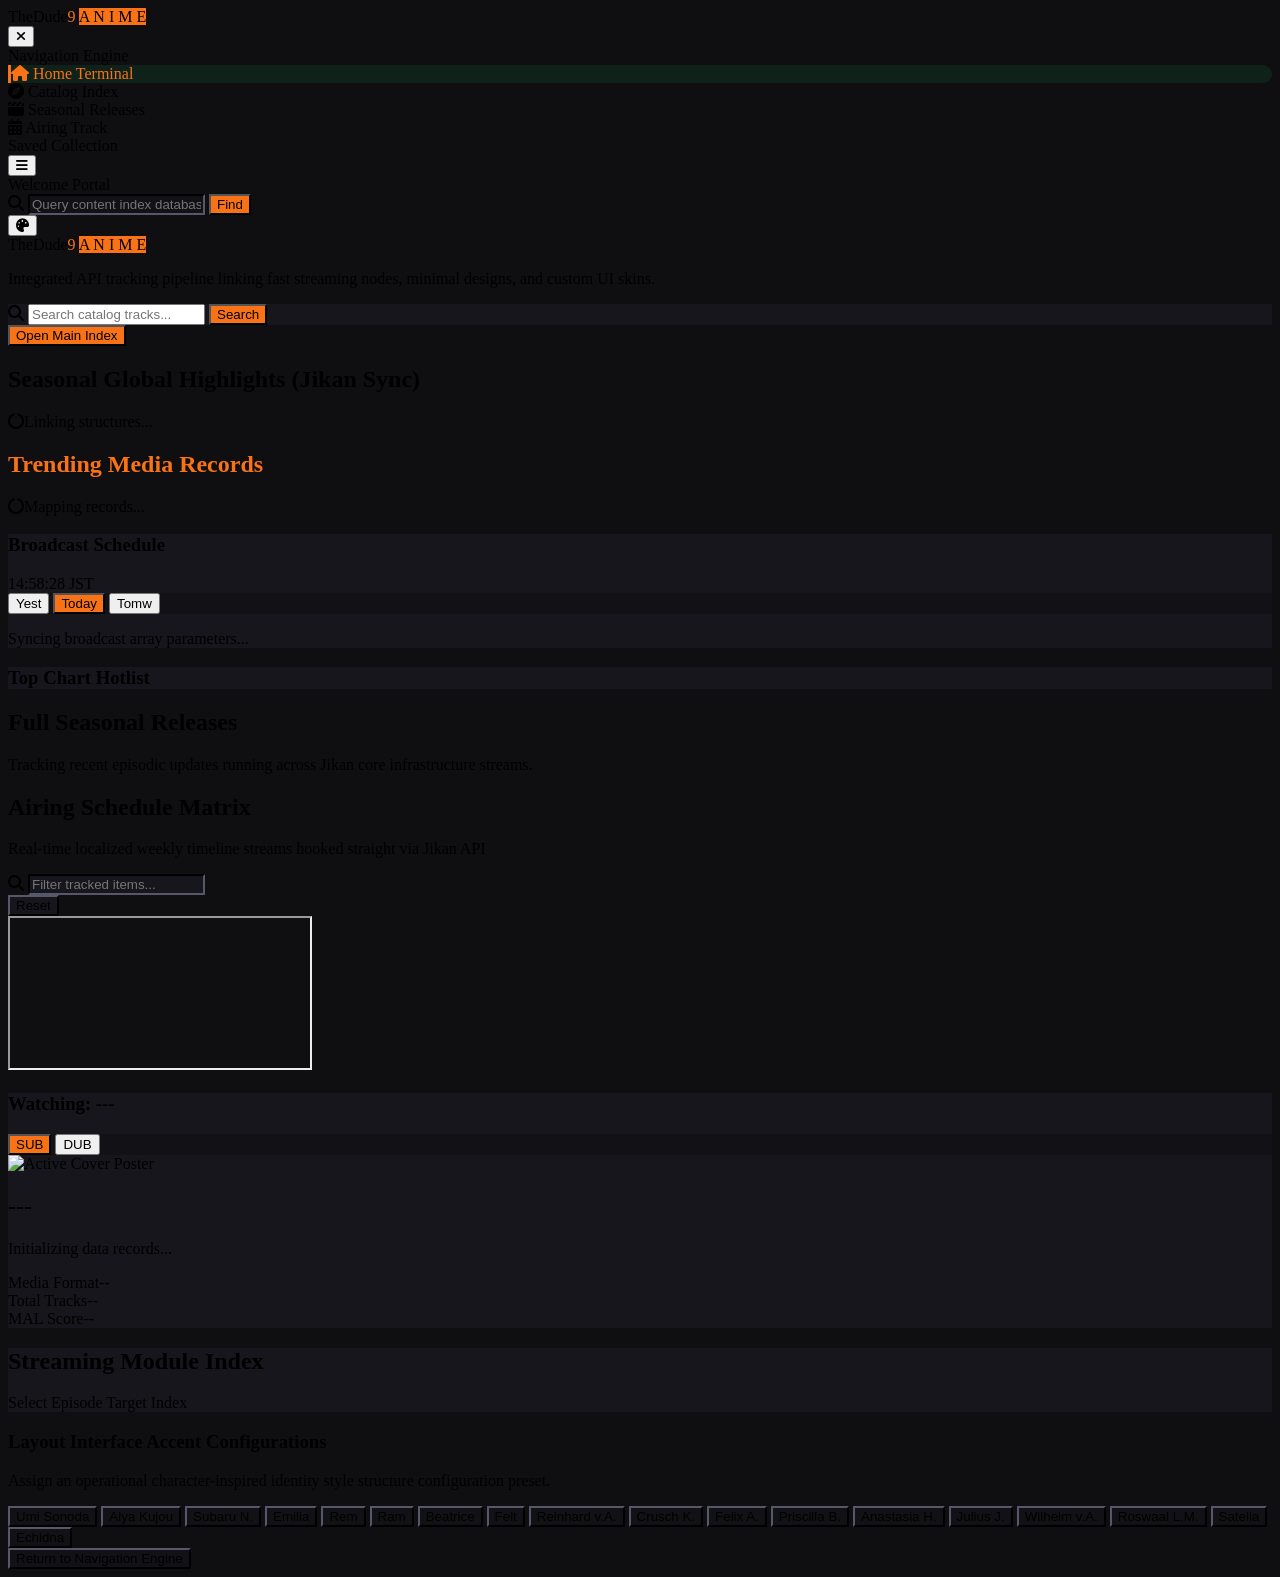
==== index.html @ 6591e670 "Update index.html" ====
<!DOCTYPE html>
<html lang="en">
<head>
  <meta charset="UTF-8">
  <meta name="viewport" content="width=device-width, initial-scale=1.0">
  <title>TheDude9 Anime Hub</title>
  
  <script src="https://cdn.tailwindcss.com"></script>
  <script>
    tailwind.config = {
      theme: {
        extend: {
          colors: {
            'dark-bg': '#0f0f12',
            'dark-card': '#16161c',
            'dark-input': '#121216',
            'dark-border': '#22222a',
            'accent': 'var(--character-accent, #00ff66)',
            'accent-hover': 'var(--character-accent-hover, #00cc52)'
          }
        }
      }
    }
  </script>

  <style>
    :root {
      --character-accent: #00ff66;
      --character-accent-hover: #00cc52;
      --character-accent-rgb: 0, 255, 102;
    }
    
    /* Global Scroller Configuration Hide Rules */
    .scrollbar-none::-webkit-scrollbar { display: none; }
    .scrollbar-none { -ms-overflow-style: none; scrollbar-width: none; }
    
    .sidebar-item.active {
      background-color: rgba(var(--character-accent-rgb), 0.08);
      color: var(--character-accent);
      border-left: 3px solid var(--character-accent);
      border-radius: 0px 12px 12px 0px;
    }

    /* Core Video Context Controls Fixes */
    .plyr {
      border-radius: 12px;
      overflow: hidden;
      box-shadow: 0 10px 30px rgba(0, 0, 0, 0.5);
    }

    /* Sub/Dub Active Button Styling states */
    .lang-btn.active {
      background-color: var(--character-accent);
      color: #000000 !important;
    }
  </style>

  <script src="https://cdn.jsdelivr.net/npm/hls.js@latest"></script>
  <link rel="stylesheet" href="https://cdn.plyr.io/3.7.8/plyr.css" />
  <script src="https://cdn.plyr.io/3.7.8/plyr.js"></script>

  <link rel="preconnect" href="https://fonts.googleapis.com">
  <link rel="preconnect" href="https://fonts.gstatic.com" crossorigin>
  <link href="https://fonts.googleapis.com/css2?family=Inter:wght@300;400;500;600;700;900&display=swap" rel="stylesheet">
  <link rel="stylesheet" href="https://cdnjs.cloudflare.com/ajax/libs/font-awesome/6.4.0/css/all.min.css">
  
  <script src="script.js" defer></script>
</head>
<body class="bg-dark-bg text-gray-200 min-h-screen relative overflow-x-hidden flex font-['Inter',sans-serif]">

  <aside id="main-menu-drawer" class="fixed md:sticky top-0 left-0 h-full w-72 md:w-64 shrink-0 z-50 transform -translate-x-full md:translate-x-0 transition-transform duration-300 ease-in-out p-5 bg-[#0f0f12] sidebar border-r border-dark-border flex flex-col justify-between">
    <div>
      <div class="pb-5 flex items-center justify-between border-b border-dark-border mb-6">
        <div onclick="homeReturnReset()" class="flex flex-col items-start leading-none font-black select-none cursor-pointer group">
          <span class="text-xl tracking-wide text-white">TheDude<span class="dynamic-accent-text text-accent">9</span></span>
          <span class="text-[9px] tracking-[0.2em] dynamic-accent-bg bg-accent text-black px-2 py-0.5 rounded ml-4 mt-1 uppercase font-bold shadow-sm">A N I M E</span>
        </div>
        <button onclick="toggleMainMenu()" class="text-gray-400 hover:text-white p-2 md:hidden min-w-[44px] min-h-[44px] flex items-center justify-center" aria-label="Close menu">
          <i class="fa-solid fa-xmark text-xl"></i>
        </button>
      </div>
      
      <nav class="nav-menu text-sm space-y-1.5">
        <span class="text-[10px] text-gray-500 font-bold tracking-widest uppercase block mb-2 px-2">Navigation Engine</span>
        
        <div id="side-nav-home" class="sidebar-item active py-2.5 px-4 rounded-xl flex items-center space-x-3.5 cursor-pointer min-h-[44px] transition-all hover:bg-neutral-900/60" onclick="switchToView('home');">
          <span class="icon text-base"><i class="fa-solid fa-house"></i></span> 
          <span class="label font-medium">Home Terminal</span>
        </div>
        
        <div id="side-nav-catalog" class="sidebar-item py-2.5 px-4 rounded-xl flex items-center space-x-3.5 cursor-pointer min-h-[44px] transition-all hover:bg-neutral-900/60" onclick="switchToView('catalog');">
          <span class="icon text-base"><i class="fa-solid fa-compass"></i></span> 
          <span class="label font-medium">Catalog Index</span>
        </div>

        <div id="side-nav-releases" class="sidebar-item py-2.5 px-4 rounded-xl flex items-center space-x-3.5 cursor-pointer min-h-[44px] transition-all hover:bg-neutral-900/60" onclick="switchToView('releases');">
          <span class="icon text-base"><i class="fa-solid fa-clapperboard"></i></span> 
          <span class="label font-medium">Seasonal Releases</span>
        </div>

        <div id="side-nav-calendar" class="sidebar-item py-2.5 px-4 rounded-xl flex items-center space-x-3.5 cursor-pointer min-h-[44px] transition-all hover:bg-neutral-900/60" onclick="switchToView('calendar');">
          <span class="icon text-base"><i class="fa-solid fa-calendar-days"></i></span> 
          <span class="label font-medium">Airing Track</span>
        </div>

        <div id="watchlist-wrapper-section" class="pt-4 hidden">
          <span class="text-[10px] text-gray-500 font-bold tracking-widest uppercase block mb-2 px-2">Saved Collection</span>
          <div id="my-watchlist-grid" class="space-y-1.5 px-2"></div>
        </div>
      </nav>
    </div>
  </aside>

  <div id="menu-overlay" onclick="toggleMainMenu()" class="fixed inset-0 bg-black/70 hidden z-40 md:hidden backdrop-blur-sm"></div>

  <div class="flex-1 flex flex-col min-w-0">
    
    <nav class="sticky top-0 z-30 bg-dark-bg/95 backdrop-blur border-b border-dark-border px-6 py-3.5 flex items-center justify-between">
      <div class="flex items-center space-x-4">
        <button onclick="toggleMainMenu()" class="text-xl text-gray-400 hover:text-white p-2 md:hidden min-w-[44px] min-h-[44px] flex items-center justify-center" aria-label="Open menu">
          <i class="fa-solid fa-bars"></i>
        </button>
        <div id="view-indicator-title" class="text-xs font-bold uppercase tracking-widest text-gray-500 hidden md:block select-none font-mono">Welcome Portal</div>
      </div>
      
      <div id="header-search-engine" class="flex-1 max-w-md mx-6 relative hidden">
        <span class="absolute inset-y-0 left-0 flex items-center pl-3.5 text-gray-500">
          <i class="fa-solid fa-magnifying-glass text-xs"></i>
        </span>
        <input type="text" id="header-search-input" placeholder="Query content index databases..." class="w-full bg-dark-input border border-dark-border rounded-xl pl-9 pr-20 py-2 text-xs focus:outline-none text-gray-300 focus:border-accent/40" onkeydown="if(event.key === 'Enter') { event.preventDefault(); triggerCatalogSearch(true); }">
        <button onclick="triggerCatalogSearch(true)" class="absolute right-1.5 top-1.5 dynamic-accent-bg bg-accent text-black font-bold px-3 py-1 rounded-lg text-[11px] uppercase tracking-wide">Find</button>
      </div>

      <div class="flex items-center space-x-2">
        <button onclick="openBottomSheet()" class="text-gray-400 hover:text-white p-2 min-w-[44px] min-h-[44px] flex items-center justify-center transition-transform active:scale-95" title="Change Layout Palette" aria-label="Open Theme Palette Menu">
          <i class="fa-solid fa-palette text-base"></i>
        </button>
      </div>
    </nav>

    <main class="max-w-7xl w-full mx-auto px-4 md:px-6 py-6 flex-1">

      <section id="landing-portal" class="flex flex-col justify-center items-center text-center py-20 px-4 rounded-3xl border border-dark-border mb-10 bg-gradient-to-b from-neutral-900/20 to-transparent shadow-xl">
        <div class="max-w-xl w-full space-y-6">
          <div class="flex flex-col items-center justify-center leading-none font-black select-none py-4">
            <span class="text-5xl md:text-6xl tracking-wide text-white">TheDude<span class="dynamic-accent-text text-accent transition-all duration-200">9</span></span>
            <span class="text-[10px] tracking-[0.3em] dynamic-accent-bg bg-accent text-black px-3 py-1 rounded-md mt-3 transform translate-x-8 font-bold uppercase shadow-lg">A N I M E</span>
          </div>
          <p class="text-xs text-gray-500 max-w-xs mx-auto leading-relaxed">Integrated API tracking pipeline linking fast streaming nodes, minimal designs, and custom UI skins.</p>
          
          <div class="relative max-w-sm mx-auto w-full pt-2">
            <div class="flex items-center bg-dark-card p-1.5 rounded-xl border border-dark-border shadow-2xl focus-within:border-accent/40 transition-colors">
              <i class="fa-solid fa-magnifying-glass text-gray-500 ml-3 mr-2 text-xs"></i>
              <input type="text" id="search-input" placeholder="Search catalog tracks..." class="w-full bg-transparent pr-2 text-xs focus:outline-none text-white placeholder-gray-600" onkeydown="if(event.key === 'Enter') { event.preventDefault(); triggerCatalogSearch(false); }">
              <button onclick="triggerCatalogSearch(false)" class="dynamic-accent-bg bg-accent text-black font-bold px-4 py-1.5 rounded-lg text-[11px] uppercase tracking-wide shrink-0">Search</button>
            </div>
          </div>
          <div class="pt-4">
            <button onclick="switchToView('catalog')" class="dynamic-accent-bg bg-accent text-black shadow-lg px-8 py-3 rounded-full font-bold text-xs uppercase tracking-widest transition-transform hover:scale-[1.03] active:scale-95">Open Main Index</button>
          </div>
        </div>
      </section>

      <section id="main-exploration-hub" class="hidden space-y-8">
        <div class="grid grid-cols-1 lg:grid-cols-3 gap-6 items-start">
          <div class="lg:col-span-2 space-y-8" id="grid-split-container">
            
            <div id="recommendations-container-block" class="space-y-4">
              <div class="border-b border-dark-border pb-2 flex items-center justify-between">
                <h2 class="text-[11px] font-bold uppercase tracking-wider text-gray-400">Seasonal Global Highlights (Jikan Sync)</h2>
              </div>
              <div id="recommendations-scroller" class="scroll-row flex gap-4 overflow-x-auto pb-2 scrollbar-none">
                <p class="text-xs text-gray-500 font-mono"><i class="fa-solid fa-circle-notch animate-spin mr-1"></i>Linking structures...</p>
              </div>
            </div>
            
            <div class="space-y-4">
              <div class="border-b border-dark-border pb-2">
                <h2 id="grid-header-title" class="text-[11px] font-bold uppercase tracking-wider dynamic-accent-text text-accent">Trending Media Records</h2>
              </div>
              <div id="results-grid" class="grid grid-cols-2 sm:grid-cols-3 md:grid-cols-4 gap-4">
                <p class="text-xs text-gray-500 font-mono"><i class="fa-solid fa-circle-notch animate-spin mr-1"></i>Mapping records...</p>
              </div>
            </div>
          </div>
          
          <div class="space-y-6" id="sidebar-container-block">
            <div class="bg-dark-card border border-dark-border rounded-2xl p-4 space-y-4 shadow-xl">
              <div class="flex items-center justify-between border-b border-dark-border pb-2 pl-2 border-l-2 border-accent">
                <h3 class="text-[11px] font-bold text-gray-400 uppercase tracking-wider">Broadcast Schedule</h3>
                <div id="live-24h-clock" class="text-[9px] font-mono font-bold bg-neutral-900 text-gray-400 px-2 py-0.5 rounded border border-dark-border whitespace-nowrap">00:00:00 JST</div>
              </div>
              
              <div class="grid grid-cols-3 gap-1 bg-dark-input p-1 rounded-xl border border-dark-border/60 text-[10px] font-bold text-center">
                <button id="tab-yesterday" onclick="changeScheduleDay('yesterday')" class="schedule-tab-btn py-1.5 rounded-lg text-gray-500 hover:text-gray-300 uppercase transition-all">Yest</button>
                <button id="tab-today" onclick="changeScheduleDay('today')" class="schedule-tab-btn active py-1.5 rounded-lg text-gray-500 hover:text-gray-300 uppercase transition-all">Today</button>
                <button id="tab-tomorrow" onclick="changeScheduleDay('tomorrow')" class="schedule-tab-btn py-1.5 rounded-lg text-gray-500 hover:text-gray-300 uppercase transition-all">Tomw</button>
              </div>
              
              <div id="schedule-box" class="space-y-2 max-h-72 overflow-y-auto pr-0.5 scrollbar-none rounded-xl">
                <p class="text-xs text-gray-500 text-center py-4 font-mono">Syncing broadcast array parameters...</p>
              </div>
            </div>

            <div class="bg-dark-card border border-dark-border rounded-2xl p-4 space-y-3 shadow-xl">
              <div class="border-b border-dark-border pb-2">
                <h3 class="text-[11px] font-bold text-gray-400 uppercase tracking-wider">Top Chart Hotlist</h3>
              </div>
              <div id="top10-box" class="space-y-2"></div>
            </div>
          </div>
        </div>
      </section>

      <section id="releases-focus-view" class="hidden space-y-4">
        <div class="border-b border-dark-border pb-2.5">
          <h2 class="text-base font-bold uppercase tracking-wider text-white">Full Seasonal Releases</h2>
          <p class="text-xs text-gray-500 mt-0.5">Tracking recent episodic updates running across Jikan core infrastructure streams.</p>
        </div>
        <div id="releases-api-grid" class="grid grid-cols-2 sm:grid-cols-3 md:grid-cols-4 lg:grid-cols-5 gap-4 w-full"></div>
      </section>

      <section id="calendar-focus-view" class="w-full max-w-4xl mx-auto hidden space-y-6">
        <div class="flex flex-col sm:flex-row sm:items-center justify-between gap-4 border-b border-dark-border pb-3.5">
          <div>
            <h1 class="text-base font-bold tracking-wide uppercase text-white">Airing Schedule Matrix</h1>
            <p class="text-xs text-gray-500 mt-0.5 font-mono">Real-time localized weekly timeline streams hooked straight via Jikan API</p>
          </div>
          <div class="flex items-center gap-2">
            <div class="relative">
              <i class="fa-solid fa-magnifying-glass text-gray-600 absolute left-3 top-2.5 text-[10px]"></i>
              <input type="text" id="calendar-search" oninput="filterCalendarGrid()" placeholder="Filter tracked items..." class="bg-dark-card border border-dark-border rounded-xl pl-8 pr-3 py-1.5 text-xs focus:outline-none w-44 text-gray-300 focus:border-accent/40">
            </div>
            <button id="jump-today-btn" onclick="resetCalendarGridDay()" class="bg-dark-card border border-dark-border text-gray-400 hover:text-white px-3 py-1.5 rounded-xl text-xs font-semibold transition-colors">Reset</button>
          </div>
        </div>
        
        <div id="calendar-days-matrix" class="grid grid-cols-4 sm:grid-cols-7 gap-2 w-full text-xs font-bold text-center"></div>
        <div id="airing-chronological-list" class="grid grid-cols-2 sm:grid-cols-3 md:grid-cols-4 gap-4 pt-2"></div>
      </section>

      <section id="stream-dashboard-box" class="hidden max-w-4xl mx-auto space-y-5">
        <div class="relative aspect-video w-full bg-black rounded-2xl overflow-hidden border border-dark-border shadow-2xl">
          <div id="player-box" class="w-full h-full relative">
            <iframe id="video-iframe" src="" allowfullscreen scrolling="no" class="w-full h-full rounded-xl bg-black"></iframe>
          </div>
        </div>

        <div class="flex flex-col sm:flex-row items-stretch sm:items-center justify-between bg-dark-card border border-dark-border p-3 rounded-xl gap-3 shadow-xl">
          <div class="flex items-center gap-4">
            <h3 id="ep-title" class="text-xs font-bold uppercase tracking-wider text-white">Watching: ---</h3>
          </div>
          
          <div class="flex items-center bg-dark-input p-1 rounded-xl border border-dark-border/60 shrink-0 self-end sm:self-auto">
            <button id="sub-btn" onclick="setLanguage('sub')" class="px-3.5 py-1 text-xs font-bold rounded-lg transition-all active bg-accent text-black">SUB</button>
            <button id="dub-btn" onclick="setLanguage('dub')" class="px-3.5 py-1 text-xs font-bold text-gray-500 rounded-lg transition-all">DUB</button>
          </div>
        </div>

        <div class="bg-dark-card border border-dark-border rounded-2xl p-5 flex flex-col sm:flex-row items-center sm:items-start text-center sm:text-left gap-5 shadow-xl">
          <div class="w-28 aspect-[2/3] bg-neutral-900 border border-dark-border rounded-xl overflow-hidden shadow-md shrink-0">
            <img id="detail-poster" src="" class="w-full h-full object-cover" alt="Active Cover Poster">
          </div>
          <div class="space-y-2.5 flex-1 w-full">
            <h2 id="detail-title" class="text-base font-bold text-white tracking-wide">---</h2>
            <p id="detail-synopsis" class="text-xs text-gray-400 leading-relaxed max-h-24 overflow-y-auto pr-1 scrollbar-none">Initializing data records...</p>
            <div class="border-t border-dark-border/60 pt-3 grid grid-cols-3 gap-2 text-[10px] text-gray-500 font-mono">
              <div><span class="text-gray-400 block uppercase font-bold tracking-wider mb-0.5">Media Format</span><span id="detail-type" class="text-gray-300 font-bold">--</span></div>
              <div><span class="text-gray-400 block uppercase font-bold tracking-wider mb-0.5">Total Tracks</span><span id="detail-episodes" class="text-gray-300 font-bold">--</span></div>
              <div><span class="text-gray-400 block uppercase font-bold tracking-wider mb-0.5">MAL Score</span><span id="detail-rating" class="text-gray-300 font-bold">--</span></div>
            </div>
          </div>
        </div>

        <div id="sub-server-links-grid" class="space-y-4 mb-4"></div>

        <div class="bg-dark-card border border-dark-border rounded-2xl p-5 space-y-4 shadow-xl">
          <div class="flex items-center justify-between">
            <h2 class="text-xs font-bold uppercase tracking-wider text-gray-300">Streaming Module Index</h2>
            <p id="ep-synopsis-snippet" class="text-[10px] text-gray-500 italic max-w-xs truncate hidden md:block"></p>
          </div>
          <div class="border-t border-dark-border/50 pt-3">
            <span class="text-[10px] font-bold text-gray-500 uppercase tracking-wider block mb-2.5 font-mono">Select Episode Target Index</span>
            <div id="episode-buttons" class="flex flex-wrap gap-2 max-h-48 overflow-y-auto pr-1 scrollbar-none"></div>
          </div>
        </div>
      </section>
    </main>
  </div>

  <div id="sheet-overlay" onclick="closeBottomSheet()" class="fixed inset-0 bg-black/60 hidden z-40 backdrop-blur-sm"></div>
  
  <div id="bottom-sheet-menu" class="fixed bottom-0 left-0 w-full bg-[#131318] border-t border-dark-border rounded-t-2xl p-6 z-50 transform translate-y-full transition-transform duration-300 ease-out max-h-[80vh] overflow-y-auto shadow-2xl">
    <div class="max-w-xl mx-auto space-y-6">
      <div class="text-center space-y-1">
        <h3 class="text-xs font-bold uppercase tracking-wider text-gray-400">Layout Interface Accent Configurations</h3>
        <p class="text-[11px] text-gray-600">Assign an operational character-inspired identity style structure configuration preset.</p>
      </div>
      
      <div class="grid grid-cols-2 sm:grid-cols-3 gap-2 text-xs font-medium">
        <button onclick="applyCharacterPreset('umi')" class="flex items-center justify-between p-2.5 rounded-xl border border-dark-border bg-dark-input hover:border-gray-700 transition-colors"><span class="text-gray-400">Umi Sonoda</span><span class="w-2.5 h-2.5 rounded-full bg-[#4169e1]"></span></button>
        <button onclick="applyCharacterPreset('alya')" class="flex items-center justify-between p-2.5 rounded-xl border border-dark-border bg-dark-input hover:border-gray-700 transition-colors"><span class="text-gray-400">Alya Kujou</span><span class="w-2.5 h-2.5 rounded-full bg-[#a1a1aa]"></span></button>
        <button onclick="applyCharacterPreset('subaru')" class="flex items-center justify-between p-2.5 rounded-xl border border-dark-border bg-dark-input hover:border-gray-700 transition-colors"><span class="text-gray-400">Subaru N.</span><span class="w-2.5 h-2.5 rounded-full bg-[#f97316]"></span></button>
        <button onclick="applyCharacterPreset('emilia')" class="flex items-center justify-between p-2.5 rounded-xl border border-dark-border bg-dark-input hover:border-gray-700 transition-colors"><span class="text-gray-400">Emilia</span><span class="w-2.5 h-2.5 rounded-full bg-[#c084fc]"></span></button>
        <button onclick="applyCharacterPreset('rem')" class="flex items-center justify-between p-2.5 rounded-xl border border-dark-border bg-dark-input hover:border-gray-700 transition-colors"><span class="text-gray-400">Rem</span><span class="w-2.5 h-2.5 rounded-full bg-[#38bdf8]"></span></button>
        <button onclick="applyCharacterPreset('ram')" class="flex items-center justify-between p-2.5 rounded-xl border border-dark-border bg-dark-input hover:border-gray-700 transition-colors"><span class="text-gray-400">Ram</span><span class="w-2.5 h-2.5 rounded-full bg-[#fb7185]"></span></button>
        <button onclick="applyCharacterPreset('beatrice')" class="flex items-center justify-between p-2.5 rounded-xl border border-dark-border bg-dark-input hover:border-gray-700 transition-colors"><span class="text-gray-400">Beatrice</span><span class="w-2.5 h-2.5 rounded-full bg-[#fbbf24]"></span></button>
        <button onclick="applyCharacterPreset('felt')" class="flex items-center justify-between p-2.5 rounded-xl border border-dark-border bg-dark-input hover:border-gray-700 transition-colors"><span class="text-gray-400">Felt</span><span class="w-2.5 h-2.5 rounded-full bg-[#eab308]"></span></button>
        <button onclick="applyCharacterPreset('reinhard')" class="flex items-center justify-between p-2.5 rounded-xl border border-dark-border bg-dark-input hover:border-gray-700 transition-colors"><span class="text-gray-400">Reinhard v.A.</span><span class="w-2.5 h-2.5 rounded-full bg-[#dc2626]"></span></button>
        <button onclick="applyCharacterPreset('crusch')" class="flex items-center justify-between p-2.5 rounded-xl border border-dark-border bg-dark-input hover:border-gray-700 transition-colors"><span class="text-gray-400">Crusch K.</span><span class="w-2.5 h-2.5 rounded-full bg-[#059669]"></span></button> <button onclick="applyCharacterPreset('felix')" class="flex items-center justify-between p-2.5 rounded-xl border border-dark-border bg-dark-input hover:border-gray-700 transition-colors"><span class="text-gray-400">Felix A.</span><span class="w-2.5 h-2.5 rounded-full bg-[#d97706]"></span></button>
        <button onclick="applyCharacterPreset('priscilla')" class="flex items-center justify-between p-2.5 rounded-xl border border-dark-border bg-dark-input hover:border-gray-700 transition-colors"><span class="text-gray-400">Priscilla B.</span><span class="w-2.5 h-2.5 rounded-full bg-[#ef4444]"></span></button>
        <button onclick="applyCharacterPreset('anastasia')" class="flex items-center justify-between p-2.5 rounded-xl border border-dark-border bg-dark-input hover:border-gray-700 transition-colors"><span class="text-gray-400">Anastasia H.</span><span class="w-2.5 h-2.5 rounded-full bg-[#f472b6]"></span></button>
        <button onclick="applyCharacterPreset('julius')" class="flex items-center justify-between p-2.5 rounded-xl border border-dark-border bg-dark-input hover:border-gray-700 transition-colors"><span class="text-gray-400">Julius J.</span><span class="w-2.5 h-2.5 rounded-full bg-[#6366f1]"></span></button>
        <button onclick="applyCharacterPreset('wilhelm')" class="flex items-center justify-between p-2.5 rounded-xl border border-dark-border bg-dark-input hover:border-gray-700 transition-colors"><span class="text-gray-400">Wilhelm v.A.</span><span class="w-2.5 h-2.5 rounded-full bg-[#94a3b8]"></span></button>
        <button onclick="applyCharacterPreset('roswaal')" class="flex items-center justify-between p-2.5 rounded-xl border border-dark-border bg-dark-input hover:border-gray-700 transition-colors"><span class="text-gray-400">Roswaal L.M.</span><span class="w-2.5 h-2.5 rounded-full bg-[#4f46e5]"></span></button>
        <button onclick="applyCharacterPreset('satella')" class="flex items-center justify-between p-2.5 rounded-xl border border-dark-border bg-dark-input hover:border-gray-700 transition-colors"><span class="text-gray-400">Satella</span><span class="w-2.5 h-2.5 rounded-full bg-[#6d28d9]"></span></button>
        <button onclick="applyCharacterPreset('echidna')" class="flex items-center justify-between p-2.5 rounded-xl border border-dark-border bg-dark-input hover:border-gray-700 transition-colors"><span class="text-gray-400">Echidna</span><span class="w-2.5 h-2.5 rounded-full bg-[#e2e8f0]"></span></button>
      </div>

      <div class="pt-2 flex justify-center">
        <button onclick="closeBottomSheet()" class="w-full sm:w-auto bg-dark-input border border-dark-border hover:border-gray-700 text-gray-400 hover:text-white font-bold px-8 py-3 rounded-xl text-xs uppercase tracking-widest shadow-lg shadow-accent/20 transform active:scale-95 transition-transform">Return to Navigation Engine</button>
      </div>
    </div>
  </div>

  <script>
    window.setLanguage = function(lang) {
      currentLanguage = lang;
      const subBtn = document.getElementById('sub-btn');
      const dubBtn = document.getElementById('dub-btn');
      
      if(lang === 'sub') {
        subBtn.className = "px-3.5 py-1 text-xs font-bold rounded-lg transition-all bg-accent text-black";
        dubBtn.className = "px-3.5 py-1 text-xs font-bold text-gray-500 rounded-lg transition-all";
      } else {
        subBtn.className = "px-3.5 py-1 text-xs font-bold text-gray-500 rounded-lg transition-all";
        dubBtn.className = "px-3.5 py-1 text-xs font-bold bg-accent text-black";
      }
      launchVideoPlayer(currentEpisodeIndex);
    }

    window.addEventListener("message", function (event) {
      let data = event.data;
      if (typeof data === "string") { try { data = JSON.parse(data); } catch (e) { return; } }
      if (data && (data.event === "playing" || data.event === "ready")) {
        clearTimeout(streamLoadGuard);
      }
      if (data && data.event === "error") {
        clearTimeout(streamLoadGuard);
        handleStreamMissingNotice();
      }
    });
  </script>
</body>
</html>
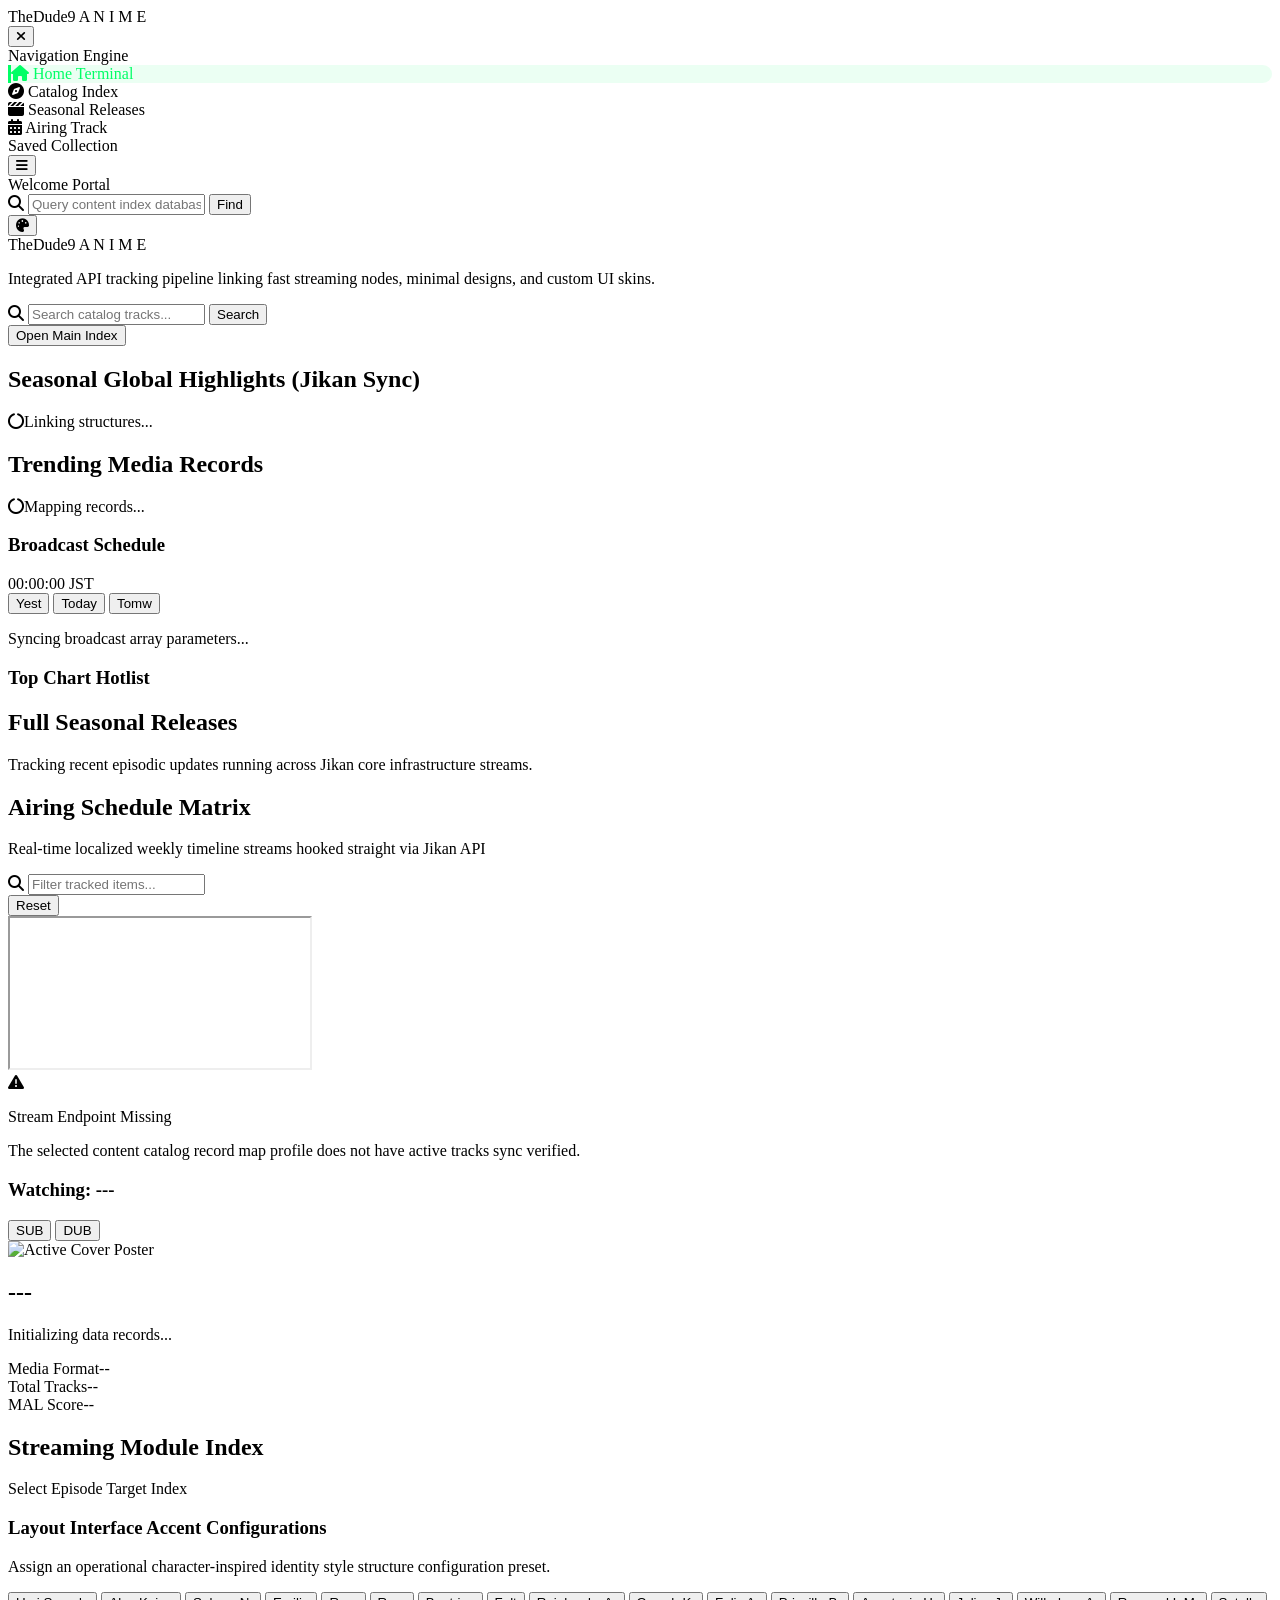
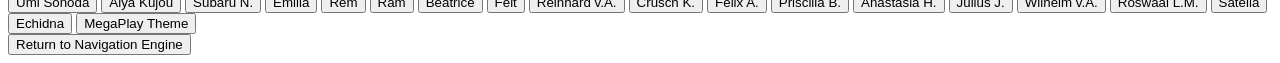
==== commit e839d8af: "Update index.html" ====
--- a/index.html
+++ b/index.html
@@ -242,7 +242,15 @@
       <section id="stream-dashboard-box" class="hidden max-w-4xl mx-auto space-y-5">
         <div class="relative aspect-video w-full bg-black rounded-2xl overflow-hidden border border-dark-border shadow-2xl">
           <div id="player-box" class="w-full h-full relative">
-            <iframe id="video-iframe" src="" allowfullscreen scrolling="no" class="w-full h-full rounded-xl bg-black"></iframe>
+            <div id="player-iframe-wrapper" class="w-full h-full">
+              <iframe id="video-iframe" src="" allowfullscreen scrolling="no" class="w-full h-full rounded-xl bg-black"></iframe>
+            </div>
+            <div id="native-player-wrapper" class="hidden w-full h-full"></div>
+            <div id="player-empty-fallback-notice" class="hidden absolute inset-0 flex flex-col items-center justify-center bg-black/95 p-4 text-center z-10">
+              <i class="fa-solid fa-triangle-exclamation text-amber-500 text-3xl mb-2"></i>
+              <p class="text-xs font-semibold text-gray-200 uppercase tracking-wider">Stream Endpoint Missing</p>
+              <p class="text-[11px] text-gray-500 mt-1 max-w-xs">The selected content catalog record map profile does not have active tracks sync verified.</p>
+            </div>
           </div>
         </div>
 
@@ -315,6 +323,7 @@
         <button onclick="applyCharacterPreset('roswaal')" class="flex items-center justify-between p-2.5 rounded-xl border border-dark-border bg-dark-input hover:border-gray-700 transition-colors"><span class="text-gray-400">Roswaal L.M.</span><span class="w-2.5 h-2.5 rounded-full bg-[#4f46e5]"></span></button>
         <button onclick="applyCharacterPreset('satella')" class="flex items-center justify-between p-2.5 rounded-xl border border-dark-border bg-dark-input hover:border-gray-700 transition-colors"><span class="text-gray-400">Satella</span><span class="w-2.5 h-2.5 rounded-full bg-[#6d28d9]"></span></button>
         <button onclick="applyCharacterPreset('echidna')" class="flex items-center justify-between p-2.5 rounded-xl border border-dark-border bg-dark-input hover:border-gray-700 transition-colors"><span class="text-gray-400">Echidna</span><span class="w-2.5 h-2.5 rounded-full bg-[#e2e8f0]"></span></button>
+        <button onclick="applyCharacterPreset('megaplay')" class="flex items-center justify-between p-2.5 rounded-xl border border-dark-border bg-dark-input hover:border-gray-700 transition-colors"><span class="text-gray-400">MegaPlay Theme</span><span class="w-2.5 h-2.5 rounded-full bg-[#00ffff]"></span></button>
       </div>
 
       <div class="pt-2 flex justify-center">
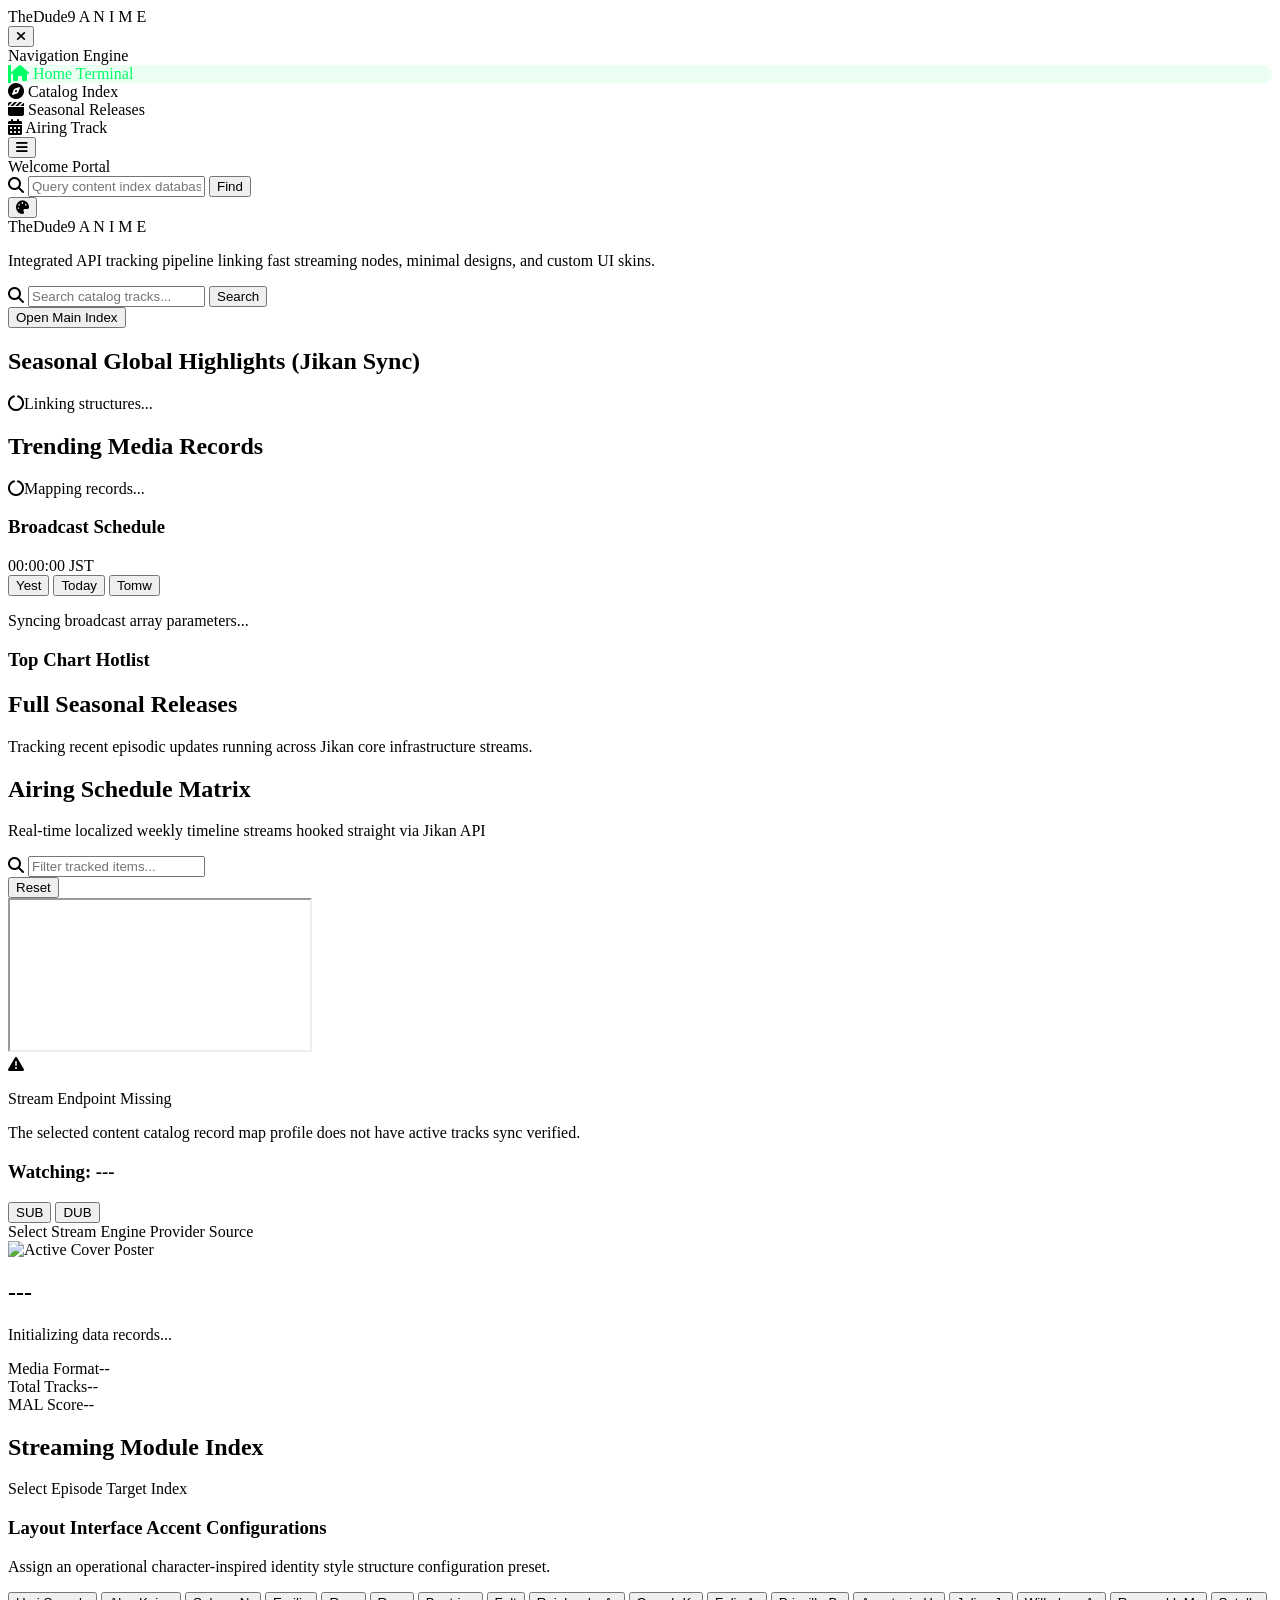
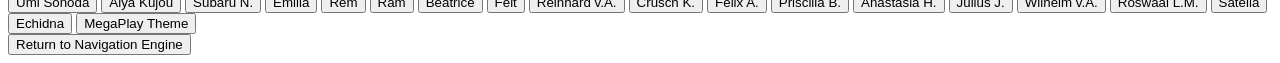
==== commit 5d0a81f6: "Update index.html" ====
--- a/index.html
+++ b/index.html
@@ -30,7 +30,6 @@
       --character-accent-rgb: 0, 255, 102;
     }
     
-    /* Global Scroller Configuration Hide Rules */
     .scrollbar-none::-webkit-scrollbar { display: none; }
     .scrollbar-none { -ms-overflow-style: none; scrollbar-width: none; }
     
@@ -41,14 +40,12 @@
       border-radius: 0px 12px 12px 0px;
     }
 
-    /* Core Video Context Controls Fixes */
     .plyr {
       border-radius: 12px;
       overflow: hidden;
       box-shadow: 0 10px 30px rgba(0, 0, 0, 0.5);
     }
 
-    /* Sub/Dub Active Button Styling states */
     .lang-btn.active {
       background-color: var(--character-accent);
       color: #000000 !important;
@@ -75,7 +72,7 @@
           <span class="text-xl tracking-wide text-white">TheDude<span class="dynamic-accent-text text-accent">9</span></span>
           <span class="text-[9px] tracking-[0.2em] dynamic-accent-bg bg-accent text-black px-2 py-0.5 rounded ml-4 mt-1 uppercase font-bold shadow-sm">A N I M E</span>
         </div>
-        <button onclick="toggleMainMenu()" class="text-gray-400 hover:text-white p-2 md:hidden min-w-[44px] min-h-[44px] flex items-center justify-center" aria-label="Close menu">
+        <button onclick="toggleMainMenu()" class="text-gray-400 hover:text-white p-2 md:hidden min-w-[44px] min-h-[44px] flex items-center justify-center">
           <i class="fa-solid fa-xmark text-xl"></i>
         </button>
       </div>
@@ -102,11 +99,6 @@
           <span class="icon text-base"><i class="fa-solid fa-calendar-days"></i></span> 
           <span class="label font-medium">Airing Track</span>
         </div>
-
-        <div id="watchlist-wrapper-section" class="pt-4 hidden">
-          <span class="text-[10px] text-gray-500 font-bold tracking-widest uppercase block mb-2 px-2">Saved Collection</span>
-          <div id="my-watchlist-grid" class="space-y-1.5 px-2"></div>
-        </div>
       </nav>
     </div>
   </aside>
@@ -114,10 +106,9 @@
   <div id="menu-overlay" onclick="toggleMainMenu()" class="fixed inset-0 bg-black/70 hidden z-40 md:hidden backdrop-blur-sm"></div>
 
   <div class="flex-1 flex flex-col min-w-0">
-    
     <nav class="sticky top-0 z-30 bg-dark-bg/95 backdrop-blur border-b border-dark-border px-6 py-3.5 flex items-center justify-between">
       <div class="flex items-center space-x-4">
-        <button onclick="toggleMainMenu()" class="text-xl text-gray-400 hover:text-white p-2 md:hidden min-w-[44px] min-h-[44px] flex items-center justify-center" aria-label="Open menu">
+        <button onclick="toggleMainMenu()" class="text-xl text-gray-400 hover:text-white p-2 md:hidden min-w-[44px] min-h-[44px] flex items-center justify-center">
           <i class="fa-solid fa-bars"></i>
         </button>
         <div id="view-indicator-title" class="text-xs font-bold uppercase tracking-widest text-gray-500 hidden md:block select-none font-mono">Welcome Portal</div>
@@ -132,14 +123,13 @@
       </div>
 
       <div class="flex items-center space-x-2">
-        <button onclick="openBottomSheet()" class="text-gray-400 hover:text-white p-2 min-w-[44px] min-h-[44px] flex items-center justify-center transition-transform active:scale-95" title="Change Layout Palette" aria-label="Open Theme Palette Menu">
+        <button onclick="openBottomSheet()" class="text-gray-400 hover:text-white p-2 min-w-[44px] min-h-[44px] flex items-center justify-center transition-transform active:scale-95" title="Change Layout Palette">
           <i class="fa-solid fa-palette text-base"></i>
         </button>
       </div>
     </nav>
 
     <main class="max-w-7xl w-full mx-auto px-4 md:px-6 py-6 flex-1">
-
       <section id="landing-portal" class="flex flex-col justify-center items-center text-center py-20 px-4 rounded-3xl border border-dark-border mb-10 bg-gradient-to-b from-neutral-900/20 to-transparent shadow-xl">
         <div class="max-w-xl w-full space-y-6">
           <div class="flex flex-col items-center justify-center leading-none font-black select-none py-4">
@@ -164,7 +154,6 @@
       <section id="main-exploration-hub" class="hidden space-y-8">
         <div class="grid grid-cols-1 lg:grid-cols-3 gap-6 items-start">
           <div class="lg:col-span-2 space-y-8" id="grid-split-container">
-            
             <div id="recommendations-container-block" class="space-y-4">
               <div class="border-b border-dark-border pb-2 flex items-center justify-between">
                 <h2 class="text-[11px] font-bold uppercase tracking-wider text-gray-400">Seasonal Global Highlights (Jikan Sync)</h2>
@@ -260,9 +249,14 @@
           </div>
           
           <div class="flex items-center bg-dark-input p-1 rounded-xl border border-dark-border/60 shrink-0 self-end sm:self-auto">
-            <button id="sub-btn" onclick="setLanguage('sub')" class="px-3.5 py-1 text-xs font-bold rounded-lg transition-all active bg-accent text-black">SUB</button>
-            <button id="dub-btn" onclick="setLanguage('dub')" class="px-3.5 py-1 text-xs font-bold text-gray-500 rounded-lg transition-all">DUB</button>
-          </div>
+            <button id="sub-btn" onclick="setLanguage('sub')" class="px-3.5 py-1 text-xs font-bold rounded-lg transition-all lang-btn">SUB</button>
+            <button id="dub-btn" onclick="setLanguage('dub')" class="px-3.5 py-1 text-xs font-bold text-gray-500 rounded-lg transition-all lang-btn">DUB</button>
+          </div>
+        </div>
+
+        <div class="bg-dark-card border border-dark-border rounded-xl p-3 shadow-xl">
+          <span class="text-[10px] font-bold text-gray-500 uppercase tracking-wider block mb-2 font-mono">Select Stream Engine Provider Source</span>
+          <div id="sub-server-links-grid" class="flex flex-wrap gap-2"></div>
         </div>
 
         <div class="bg-dark-card border border-dark-border rounded-2xl p-5 flex flex-col sm:flex-row items-center sm:items-start text-center sm:text-left gap-5 shadow-xl">
@@ -279,8 +273,6 @@
             </div>
           </div>
         </div>
-
-        <div id="sub-server-links-grid" class="space-y-4 mb-4"></div>
 
         <div class="bg-dark-card border border-dark-border rounded-2xl p-5 space-y-4 shadow-xl">
           <div class="flex items-center justify-between">
@@ -315,7 +307,8 @@
         <button onclick="applyCharacterPreset('beatrice')" class="flex items-center justify-between p-2.5 rounded-xl border border-dark-border bg-dark-input hover:border-gray-700 transition-colors"><span class="text-gray-400">Beatrice</span><span class="w-2.5 h-2.5 rounded-full bg-[#fbbf24]"></span></button>
         <button onclick="applyCharacterPreset('felt')" class="flex items-center justify-between p-2.5 rounded-xl border border-dark-border bg-dark-input hover:border-gray-700 transition-colors"><span class="text-gray-400">Felt</span><span class="w-2.5 h-2.5 rounded-full bg-[#eab308]"></span></button>
         <button onclick="applyCharacterPreset('reinhard')" class="flex items-center justify-between p-2.5 rounded-xl border border-dark-border bg-dark-input hover:border-gray-700 transition-colors"><span class="text-gray-400">Reinhard v.A.</span><span class="w-2.5 h-2.5 rounded-full bg-[#dc2626]"></span></button>
-        <button onclick="applyCharacterPreset('crusch')" class="flex items-center justify-between p-2.5 rounded-xl border border-dark-border bg-dark-input hover:border-gray-700 transition-colors"><span class="text-gray-400">Crusch K.</span><span class="w-2.5 h-2.5 rounded-full bg-[#059669]"></span></button> <button onclick="applyCharacterPreset('felix')" class="flex items-center justify-between p-2.5 rounded-xl border border-dark-border bg-dark-input hover:border-gray-700 transition-colors"><span class="text-gray-400">Felix A.</span><span class="w-2.5 h-2.5 rounded-full bg-[#d97706]"></span></button>
+        <button onclick="applyCharacterPreset('crusch')" class="flex items-center justify-between p-2.5 rounded-xl border border-dark-border bg-dark-input hover:border-gray-700 transition-colors"><span class="text-gray-400">Crusch K.</span><span class="w-2.5 h-2.5 rounded-full bg-[#059669]"></span></button> 
+        <button onclick="applyCharacterPreset('felix')" class="flex items-center justify-between p-2.5 rounded-xl border border-dark-border bg-dark-input hover:border-gray-700 transition-colors"><span class="text-gray-400">Felix A.</span><span class="w-2.5 h-2.5 rounded-full bg-[#d97706]"></span></button>
         <button onclick="applyCharacterPreset('priscilla')" class="flex items-center justify-between p-2.5 rounded-xl border border-dark-border bg-dark-input hover:border-gray-700 transition-colors"><span class="text-gray-400">Priscilla B.</span><span class="w-2.5 h-2.5 rounded-full bg-[#ef4444]"></span></button>
         <button onclick="applyCharacterPreset('anastasia')" class="flex items-center justify-between p-2.5 rounded-xl border border-dark-border bg-dark-input hover:border-gray-700 transition-colors"><span class="text-gray-400">Anastasia H.</span><span class="w-2.5 h-2.5 rounded-full bg-[#f472b6]"></span></button>
         <button onclick="applyCharacterPreset('julius')" class="flex items-center justify-between p-2.5 rounded-xl border border-dark-border bg-dark-input hover:border-gray-700 transition-colors"><span class="text-gray-400">Julius J.</span><span class="w-2.5 h-2.5 rounded-full bg-[#6366f1]"></span></button>
@@ -331,34 +324,5 @@
       </div>
     </div>
   </div>
-
-  <script>
-    window.setLanguage = function(lang) {
-      currentLanguage = lang;
-      const subBtn = document.getElementById('sub-btn');
-      const dubBtn = document.getElementById('dub-btn');
-      
-      if(lang === 'sub') {
-        subBtn.className = "px-3.5 py-1 text-xs font-bold rounded-lg transition-all bg-accent text-black";
-        dubBtn.className = "px-3.5 py-1 text-xs font-bold text-gray-500 rounded-lg transition-all";
-      } else {
-        subBtn.className = "px-3.5 py-1 text-xs font-bold text-gray-500 rounded-lg transition-all";
-        dubBtn.className = "px-3.5 py-1 text-xs font-bold bg-accent text-black";
-      }
-      launchVideoPlayer(currentEpisodeIndex);
-    }
-
-    window.addEventListener("message", function (event) {
-      let data = event.data;
-      if (typeof data === "string") { try { data = JSON.parse(data); } catch (e) { return; } }
-      if (data && (data.event === "playing" || data.event === "ready")) {
-        clearTimeout(streamLoadGuard);
-      }
-      if (data && data.event === "error") {
-        clearTimeout(streamLoadGuard);
-        handleStreamMissingNotice();
-      }
-    });
-  </script>
 </body>
 </html>
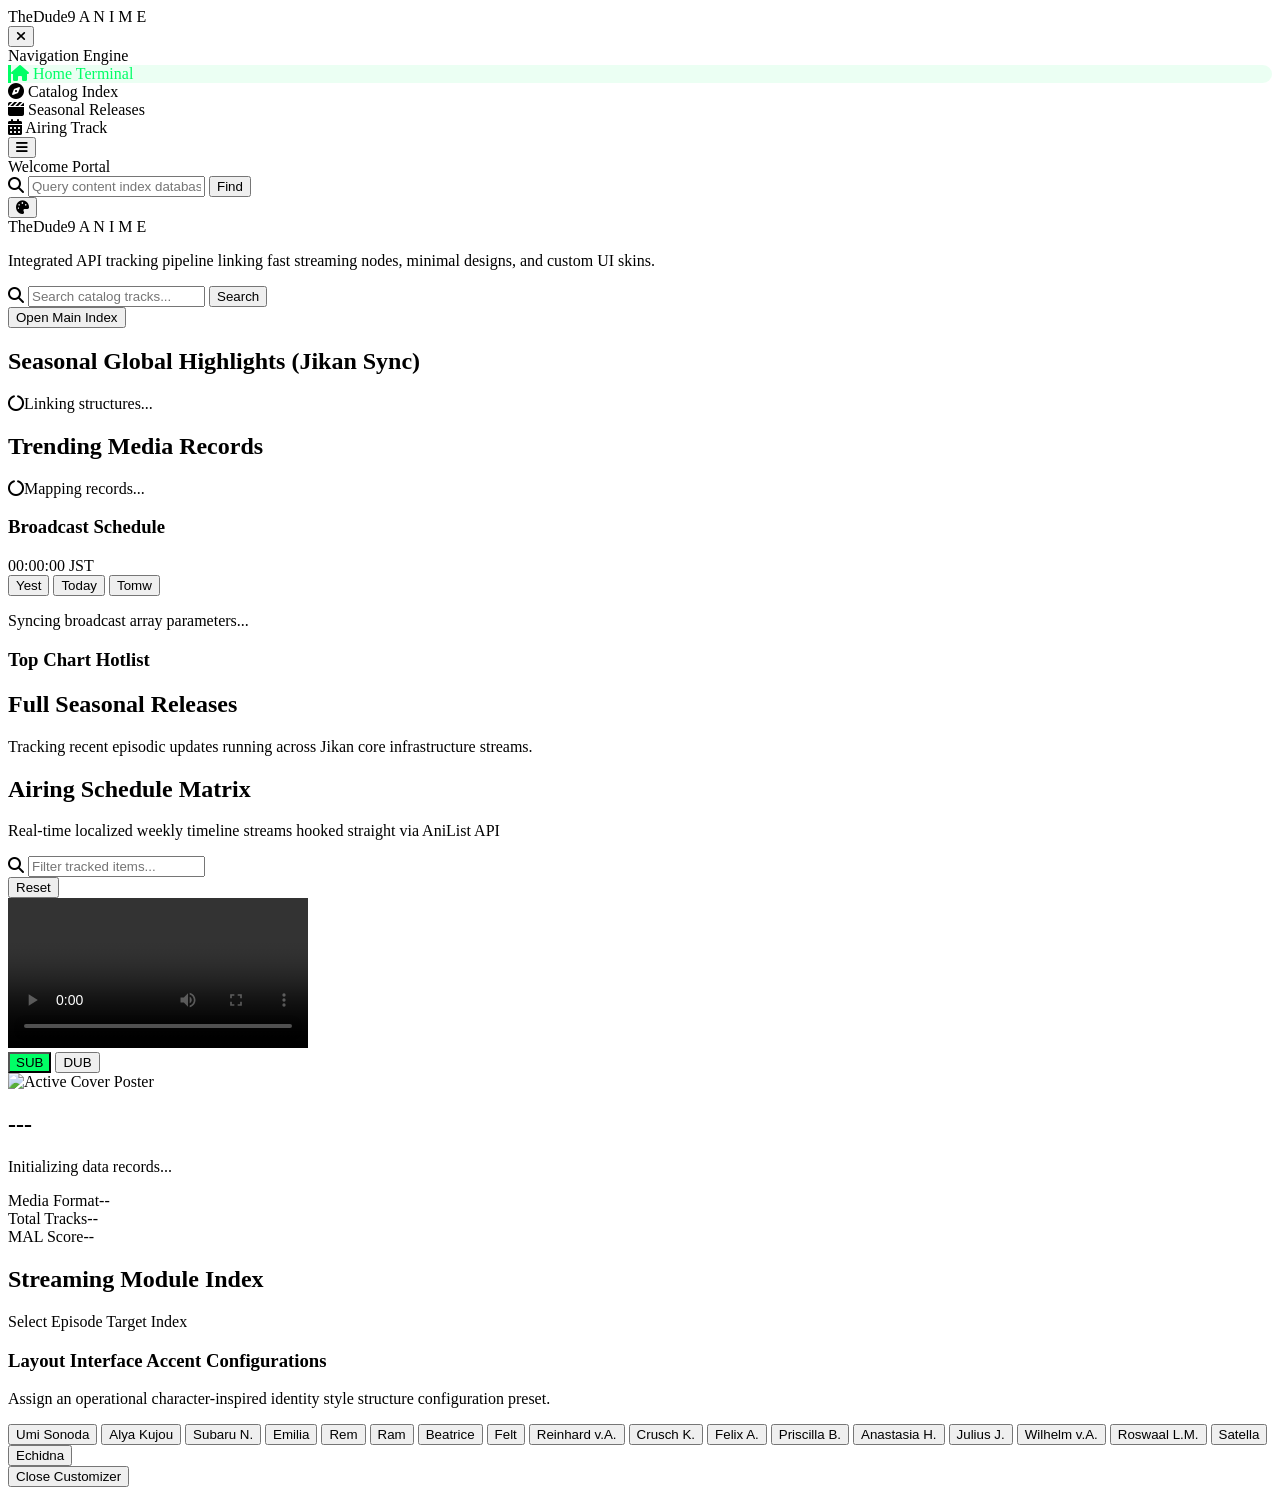
==== commit c84eecaa: "Update index.html" ====
--- a/index.html
+++ b/index.html
@@ -30,6 +30,7 @@
       --character-accent-rgb: 0, 255, 102;
     }
     
+    /* Global Scroller Configuration Hide Rules */
     .scrollbar-none::-webkit-scrollbar { display: none; }
     .scrollbar-none { -ms-overflow-style: none; scrollbar-width: none; }
     
@@ -40,12 +41,14 @@
       border-radius: 0px 12px 12px 0px;
     }
 
+    /* Core Video Context Controls Fixes */
     .plyr {
       border-radius: 12px;
       overflow: hidden;
       box-shadow: 0 10px 30px rgba(0, 0, 0, 0.5);
     }
 
+    /* Sub/Dub Active Button Styling states */
     .lang-btn.active {
       background-color: var(--character-accent);
       color: #000000 !important;
@@ -72,7 +75,7 @@
           <span class="text-xl tracking-wide text-white">TheDude<span class="dynamic-accent-text text-accent">9</span></span>
           <span class="text-[9px] tracking-[0.2em] dynamic-accent-bg bg-accent text-black px-2 py-0.5 rounded ml-4 mt-1 uppercase font-bold shadow-sm">A N I M E</span>
         </div>
-        <button onclick="toggleMainMenu()" class="text-gray-400 hover:text-white p-2 md:hidden min-w-[44px] min-h-[44px] flex items-center justify-center">
+        <button onclick="toggleMainMenu()" class="text-gray-400 hover:text-white p-2 md:hidden min-w-[44px] min-h-[44px] flex items-center justify-center" aria-label="Close menu">
           <i class="fa-solid fa-xmark text-xl"></i>
         </button>
       </div>
@@ -106,9 +109,10 @@
   <div id="menu-overlay" onclick="toggleMainMenu()" class="fixed inset-0 bg-black/70 hidden z-40 md:hidden backdrop-blur-sm"></div>
 
   <div class="flex-1 flex flex-col min-w-0">
+    
     <nav class="sticky top-0 z-30 bg-dark-bg/95 backdrop-blur border-b border-dark-border px-6 py-3.5 flex items-center justify-between">
       <div class="flex items-center space-x-4">
-        <button onclick="toggleMainMenu()" class="text-xl text-gray-400 hover:text-white p-2 md:hidden min-w-[44px] min-h-[44px] flex items-center justify-center">
+        <button onclick="toggleMainMenu()" class="text-xl text-gray-400 hover:text-white p-2 md:hidden min-w-[44px] min-h-[44px] flex items-center justify-center" aria-label="Open menu">
           <i class="fa-solid fa-bars"></i>
         </button>
         <div id="view-indicator-title" class="text-xs font-bold uppercase tracking-widest text-gray-500 hidden md:block select-none font-mono">Welcome Portal</div>
@@ -122,14 +126,15 @@
         <button onclick="triggerCatalogSearch(true)" class="absolute right-1.5 top-1.5 dynamic-accent-bg bg-accent text-black font-bold px-3 py-1 rounded-lg text-[11px] uppercase tracking-wide">Find</button>
       </div>
 
-      <div class="flex items-center space-x-2">
-        <button onclick="openBottomSheet()" class="text-gray-400 hover:text-white p-2 min-w-[44px] min-h-[44px] flex items-center justify-center transition-transform active:scale-95" title="Change Layout Palette">
+      <div class="flex items-center">
+        <button onclick="openBottomSheet()" class="text-gray-400 hover:text-white p-2 min-w-[44px] min-h-[44px] flex items-center justify-center transition-transform active:scale-95" title="Change Layout Palette" aria-label="Open Theme Palette Menu">
           <i class="fa-solid fa-palette text-base"></i>
         </button>
       </div>
     </nav>
 
     <main class="max-w-7xl w-full mx-auto px-4 md:px-6 py-6 flex-1">
+
       <section id="landing-portal" class="flex flex-col justify-center items-center text-center py-20 px-4 rounded-3xl border border-dark-border mb-10 bg-gradient-to-b from-neutral-900/20 to-transparent shadow-xl">
         <div class="max-w-xl w-full space-y-6">
           <div class="flex flex-col items-center justify-center leading-none font-black select-none py-4">
@@ -153,7 +158,8 @@
 
       <section id="main-exploration-hub" class="hidden space-y-8">
         <div class="grid grid-cols-1 lg:grid-cols-3 gap-6 items-start">
-          <div class="lg:col-span-2 space-y-8" id="grid-split-container">
+          <div class="lg:col-span-2 space-y-8">
+            
             <div id="recommendations-container-block" class="space-y-4">
               <div class="border-b border-dark-border pb-2 flex items-center justify-between">
                 <h2 class="text-[11px] font-bold uppercase tracking-wider text-gray-400">Seasonal Global Highlights (Jikan Sync)</h2>
@@ -173,8 +179,8 @@
             </div>
           </div>
           
-          <div class="space-y-6" id="sidebar-container-block">
-            <div class="bg-dark-card border border-dark-border rounded-2xl p-4 space-y-4 shadow-xl">
+          <div class="space-y-6">
+            <div id="sidebar-container-block" class="bg-dark-card border border-dark-border rounded-2xl p-4 space-y-4 shadow-xl">
               <div class="flex items-center justify-between border-b border-dark-border pb-2 pl-2 border-l-2 border-accent">
                 <h3 class="text-[11px] font-bold text-gray-400 uppercase tracking-wider">Broadcast Schedule</h3>
                 <div id="live-24h-clock" class="text-[9px] font-mono font-bold bg-neutral-900 text-gray-400 px-2 py-0.5 rounded border border-dark-border whitespace-nowrap">00:00:00 JST</div>
@@ -213,55 +219,43 @@
         <div class="flex flex-col sm:flex-row sm:items-center justify-between gap-4 border-b border-dark-border pb-3.5">
           <div>
             <h1 class="text-base font-bold tracking-wide uppercase text-white">Airing Schedule Matrix</h1>
-            <p class="text-xs text-gray-500 mt-0.5 font-mono">Real-time localized weekly timeline streams hooked straight via Jikan API</p>
+            <p class="text-xs text-gray-500 mt-0.5 font-mono">Real-time localized weekly timeline streams hooked straight via AniList API</p>
           </div>
           <div class="flex items-center gap-2">
             <div class="relative">
               <i class="fa-solid fa-magnifying-glass text-gray-600 absolute left-3 top-2.5 text-[10px]"></i>
-              <input type="text" id="calendar-search" oninput="filterCalendarGrid()" placeholder="Filter tracked items..." class="bg-dark-card border border-dark-border rounded-xl pl-8 pr-3 py-1.5 text-xs focus:outline-none w-44 text-gray-300 focus:border-accent/40">
-            </div>
-            <button id="jump-today-btn" onclick="resetCalendarGridDay()" class="bg-dark-card border border-dark-border text-gray-400 hover:text-white px-3 py-1.5 rounded-xl text-xs font-semibold transition-colors">Reset</button>
+              <input type="text" id="calendar-search" placeholder="Filter tracked items..." class="bg-dark-card border border-dark-border rounded-xl pl-8 pr-3 py-1.5 text-xs focus:outline-none w-44 text-gray-300 focus:border-accent/40">
+            </div>
+            <button id="jump-today-btn" class="bg-dark-card border border-dark-border text-gray-400 hover:text-white px-3 py-1.5 rounded-xl text-xs font-semibold transition-colors">Reset</button>
           </div>
         </div>
         
-        <div id="calendar-days-matrix" class="grid grid-cols-4 sm:grid-cols-7 gap-2 w-full text-xs font-bold text-center"></div>
-        <div id="airing-chronological-list" class="grid grid-cols-2 sm:grid-cols-3 md:grid-cols-4 gap-4 pt-2"></div>
+        <div id="calendar-days-matrix" class="grid grid-cols-4 sm:grid-cols-7 gap-2 w-full"></div>
+        <div id="airing-chronological-list" class="space-y-6 pt-2"></div>
       </section>
 
       <section id="stream-dashboard-box" class="hidden max-w-4xl mx-auto space-y-5">
         <div class="relative aspect-video w-full bg-black rounded-2xl overflow-hidden border border-dark-border shadow-2xl">
           <div id="player-box" class="w-full h-full relative">
-            <div id="player-iframe-wrapper" class="w-full h-full">
-              <iframe id="video-iframe" src="" allowfullscreen scrolling="no" class="w-full h-full rounded-xl bg-black"></iframe>
-            </div>
-            <div id="native-player-wrapper" class="hidden w-full h-full"></div>
-            <div id="player-empty-fallback-notice" class="hidden absolute inset-0 flex flex-col items-center justify-center bg-black/95 p-4 text-center z-10">
-              <i class="fa-solid fa-triangle-exclamation text-amber-500 text-3xl mb-2"></i>
-              <p class="text-xs font-semibold text-gray-200 uppercase tracking-wider">Stream Endpoint Missing</p>
-              <p class="text-[11px] text-gray-500 mt-1 max-w-xs">The selected content catalog record map profile does not have active tracks sync verified.</p>
+            <div id="video-player-wrapper" class="w-full h-full">
+              <video id="video-iframe" controls playsinline class="w-full h-full rounded-xl bg-black"></video>
             </div>
           </div>
         </div>
 
         <div class="flex flex-col sm:flex-row items-stretch sm:items-center justify-between bg-dark-card border border-dark-border p-3 rounded-xl gap-3 shadow-xl">
-          <div class="flex items-center gap-4">
-            <h3 id="ep-title" class="text-xs font-bold uppercase tracking-wider text-white">Watching: ---</h3>
-          </div>
+          <div class="overflow-x-auto scrollbar-none flex items-center gap-2 server-tabs-container py-0.5" id="server-source-tabs-bar">
+            </div>
           
           <div class="flex items-center bg-dark-input p-1 rounded-xl border border-dark-border/60 shrink-0 self-end sm:self-auto">
-            <button id="sub-btn" onclick="setLanguage('sub')" class="px-3.5 py-1 text-xs font-bold rounded-lg transition-all lang-btn">SUB</button>
-            <button id="dub-btn" onclick="setLanguage('dub')" class="px-3.5 py-1 text-xs font-bold text-gray-500 rounded-lg transition-all lang-btn">DUB</button>
-          </div>
-        </div>
-
-        <div class="bg-dark-card border border-dark-border rounded-xl p-3 shadow-xl">
-          <span class="text-[10px] font-bold text-gray-500 uppercase tracking-wider block mb-2 font-mono">Select Stream Engine Provider Source</span>
-          <div id="sub-server-links-grid" class="flex flex-wrap gap-2"></div>
+            <button id="sub-btn" onclick="setLanguage('sub')" class="lang-btn active px-3.5 py-1 text-xs font-bold rounded-lg transition-all text-gray-400 hover:text-white">SUB</button>
+            <button id="dub-btn" onclick="setLanguage('dub')" class="lang-btn px-3.5 py-1 text-xs font-bold rounded-lg transition-all text-gray-400 hover:text-white">DUB</button>
+          </div>
         </div>
 
         <div class="bg-dark-card border border-dark-border rounded-2xl p-5 flex flex-col sm:flex-row items-center sm:items-start text-center sm:text-left gap-5 shadow-xl">
           <div class="w-28 aspect-[2/3] bg-neutral-900 border border-dark-border rounded-xl overflow-hidden shadow-md shrink-0">
-            <img id="detail-poster" src="" class="w-full h-full object-cover" alt="Active Cover Poster">
+            <img id="detail-poster" src="" class="w-full h-full object-cover animate-fade-in" alt="Active Cover Poster">
           </div>
           <div class="space-y-2.5 flex-1 w-full">
             <h2 id="detail-title" class="text-base font-bold text-white tracking-wide">---</h2>
@@ -274,6 +268,8 @@
           </div>
         </div>
 
+        <div id="sub-server-links-grid" class="space-y-4 mb-4"></div>
+
         <div class="bg-dark-card border border-dark-border rounded-2xl p-5 space-y-4 shadow-xl">
           <div class="flex items-center justify-between">
             <h2 class="text-xs font-bold uppercase tracking-wider text-gray-300">Streaming Module Index</h2>
@@ -300,6 +296,7 @@
       <div class="grid grid-cols-2 sm:grid-cols-3 gap-2 text-xs font-medium">
         <button onclick="applyCharacterPreset('umi')" class="flex items-center justify-between p-2.5 rounded-xl border border-dark-border bg-dark-input hover:border-gray-700 transition-colors"><span class="text-gray-400">Umi Sonoda</span><span class="w-2.5 h-2.5 rounded-full bg-[#4169e1]"></span></button>
         <button onclick="applyCharacterPreset('alya')" class="flex items-center justify-between p-2.5 rounded-xl border border-dark-border bg-dark-input hover:border-gray-700 transition-colors"><span class="text-gray-400">Alya Kujou</span><span class="w-2.5 h-2.5 rounded-full bg-[#a1a1aa]"></span></button>
+        
         <button onclick="applyCharacterPreset('subaru')" class="flex items-center justify-between p-2.5 rounded-xl border border-dark-border bg-dark-input hover:border-gray-700 transition-colors"><span class="text-gray-400">Subaru N.</span><span class="w-2.5 h-2.5 rounded-full bg-[#f97316]"></span></button>
         <button onclick="applyCharacterPreset('emilia')" class="flex items-center justify-between p-2.5 rounded-xl border border-dark-border bg-dark-input hover:border-gray-700 transition-colors"><span class="text-gray-400">Emilia</span><span class="w-2.5 h-2.5 rounded-full bg-[#c084fc]"></span></button>
         <button onclick="applyCharacterPreset('rem')" class="flex items-center justify-between p-2.5 rounded-xl border border-dark-border bg-dark-input hover:border-gray-700 transition-colors"><span class="text-gray-400">Rem</span><span class="w-2.5 h-2.5 rounded-full bg-[#38bdf8]"></span></button>
@@ -307,22 +304,20 @@
         <button onclick="applyCharacterPreset('beatrice')" class="flex items-center justify-between p-2.5 rounded-xl border border-dark-border bg-dark-input hover:border-gray-700 transition-colors"><span class="text-gray-400">Beatrice</span><span class="w-2.5 h-2.5 rounded-full bg-[#fbbf24]"></span></button>
         <button onclick="applyCharacterPreset('felt')" class="flex items-center justify-between p-2.5 rounded-xl border border-dark-border bg-dark-input hover:border-gray-700 transition-colors"><span class="text-gray-400">Felt</span><span class="w-2.5 h-2.5 rounded-full bg-[#eab308]"></span></button>
         <button onclick="applyCharacterPreset('reinhard')" class="flex items-center justify-between p-2.5 rounded-xl border border-dark-border bg-dark-input hover:border-gray-700 transition-colors"><span class="text-gray-400">Reinhard v.A.</span><span class="w-2.5 h-2.5 rounded-full bg-[#dc2626]"></span></button>
-        <button onclick="applyCharacterPreset('crusch')" class="flex items-center justify-between p-2.5 rounded-xl border border-dark-border bg-dark-input hover:border-gray-700 transition-colors"><span class="text-gray-400">Crusch K.</span><span class="w-2.5 h-2.5 rounded-full bg-[#059669]"></span></button> 
+        <button onclick="applyCharacterPreset('crusch')" class="flex items-center justify-between p-2.5 rounded-xl border border-dark-border bg-dark-input hover:border-gray-700 transition-colors"><span class="text-gray-400">Crusch K.</span><span class="w-2.5 h-2.5 rounded-full bg-[#059669]"></span></button>
         <button onclick="applyCharacterPreset('felix')" class="flex items-center justify-between p-2.5 rounded-xl border border-dark-border bg-dark-input hover:border-gray-700 transition-colors"><span class="text-gray-400">Felix A.</span><span class="w-2.5 h-2.5 rounded-full bg-[#d97706]"></span></button>
         <button onclick="applyCharacterPreset('priscilla')" class="flex items-center justify-between p-2.5 rounded-xl border border-dark-border bg-dark-input hover:border-gray-700 transition-colors"><span class="text-gray-400">Priscilla B.</span><span class="w-2.5 h-2.5 rounded-full bg-[#ef4444]"></span></button>
         <button onclick="applyCharacterPreset('anastasia')" class="flex items-center justify-between p-2.5 rounded-xl border border-dark-border bg-dark-input hover:border-gray-700 transition-colors"><span class="text-gray-400">Anastasia H.</span><span class="w-2.5 h-2.5 rounded-full bg-[#f472b6]"></span></button>
-        <button onclick="applyCharacterPreset('julius')" class="flex items-center justify-between p-2.5 rounded-xl border border-dark-border bg-dark-input hover:border-gray-700 transition-colors"><span class="text-gray-400">Julius J.</span><span class="w-2.5 h-2.5 rounded-full bg-[#6366f1]"></span></button>
+        <button onclick="applyCharacterPreset('julius')" class="flex items-center justify-between p-2.5 rounded-xl border border-dark-border bg-dark-input hover:border-gray-700 transition-colors"><span class="text-gray-400">Julius J.</span><span class="w-2.5 h-2.5 rounded-full bg-[#818cf8]"></span></button>
         <button onclick="applyCharacterPreset('wilhelm')" class="flex items-center justify-between p-2.5 rounded-xl border border-dark-border bg-dark-input hover:border-gray-700 transition-colors"><span class="text-gray-400">Wilhelm v.A.</span><span class="w-2.5 h-2.5 rounded-full bg-[#94a3b8]"></span></button>
         <button onclick="applyCharacterPreset('roswaal')" class="flex items-center justify-between p-2.5 rounded-xl border border-dark-border bg-dark-input hover:border-gray-700 transition-colors"><span class="text-gray-400">Roswaal L.M.</span><span class="w-2.5 h-2.5 rounded-full bg-[#4f46e5]"></span></button>
         <button onclick="applyCharacterPreset('satella')" class="flex items-center justify-between p-2.5 rounded-xl border border-dark-border bg-dark-input hover:border-gray-700 transition-colors"><span class="text-gray-400">Satella</span><span class="w-2.5 h-2.5 rounded-full bg-[#6d28d9]"></span></button>
-        <button onclick="applyCharacterPreset('echidna')" class="flex items-center justify-between p-2.5 rounded-xl border border-dark-border bg-dark-input hover:border-gray-700 transition-colors"><span class="text-gray-400">Echidna</span><span class="w-2.5 h-2.5 rounded-full bg-[#e2e8f0]"></span></button>
-        <button onclick="applyCharacterPreset('megaplay')" class="flex items-center justify-between p-2.5 rounded-xl border border-dark-border bg-dark-input hover:border-gray-700 transition-colors"><span class="text-gray-400">MegaPlay Theme</span><span class="w-2.5 h-2.5 rounded-full bg-[#00ffff]"></span></button>
-      </div>
-
-      <div class="pt-2 flex justify-center">
-        <button onclick="closeBottomSheet()" class="w-full sm:w-auto bg-dark-input border border-dark-border hover:border-gray-700 text-gray-400 hover:text-white font-bold px-8 py-3 rounded-xl text-xs uppercase tracking-widest shadow-lg shadow-accent/20 transform active:scale-95 transition-transform">Return to Navigation Engine</button>
-      </div>
+        <button onclick="applyCharacterPreset('echidna')" class="flex items-center justify-between p-2.5 rounded-xl border border-dark-border bg-dark-input hover:border-gray-700 transition-colors"><span class="text-gray-400">Echidna</span><span class="w-2.5 h-2.5 rounded-full bg-[#e4e4e7]"></span></button>
+      </div>
+      
+      <button onclick="closeBottomSheet()" class="w-full bg-dark-input text-gray-400 font-bold py-2.5 rounded-xl text-xs uppercase border border-dark-border hover:bg-neutral-900 transition-colors">Close Customizer</button>
     </div>
   </div>
+
 </body>
 </html>
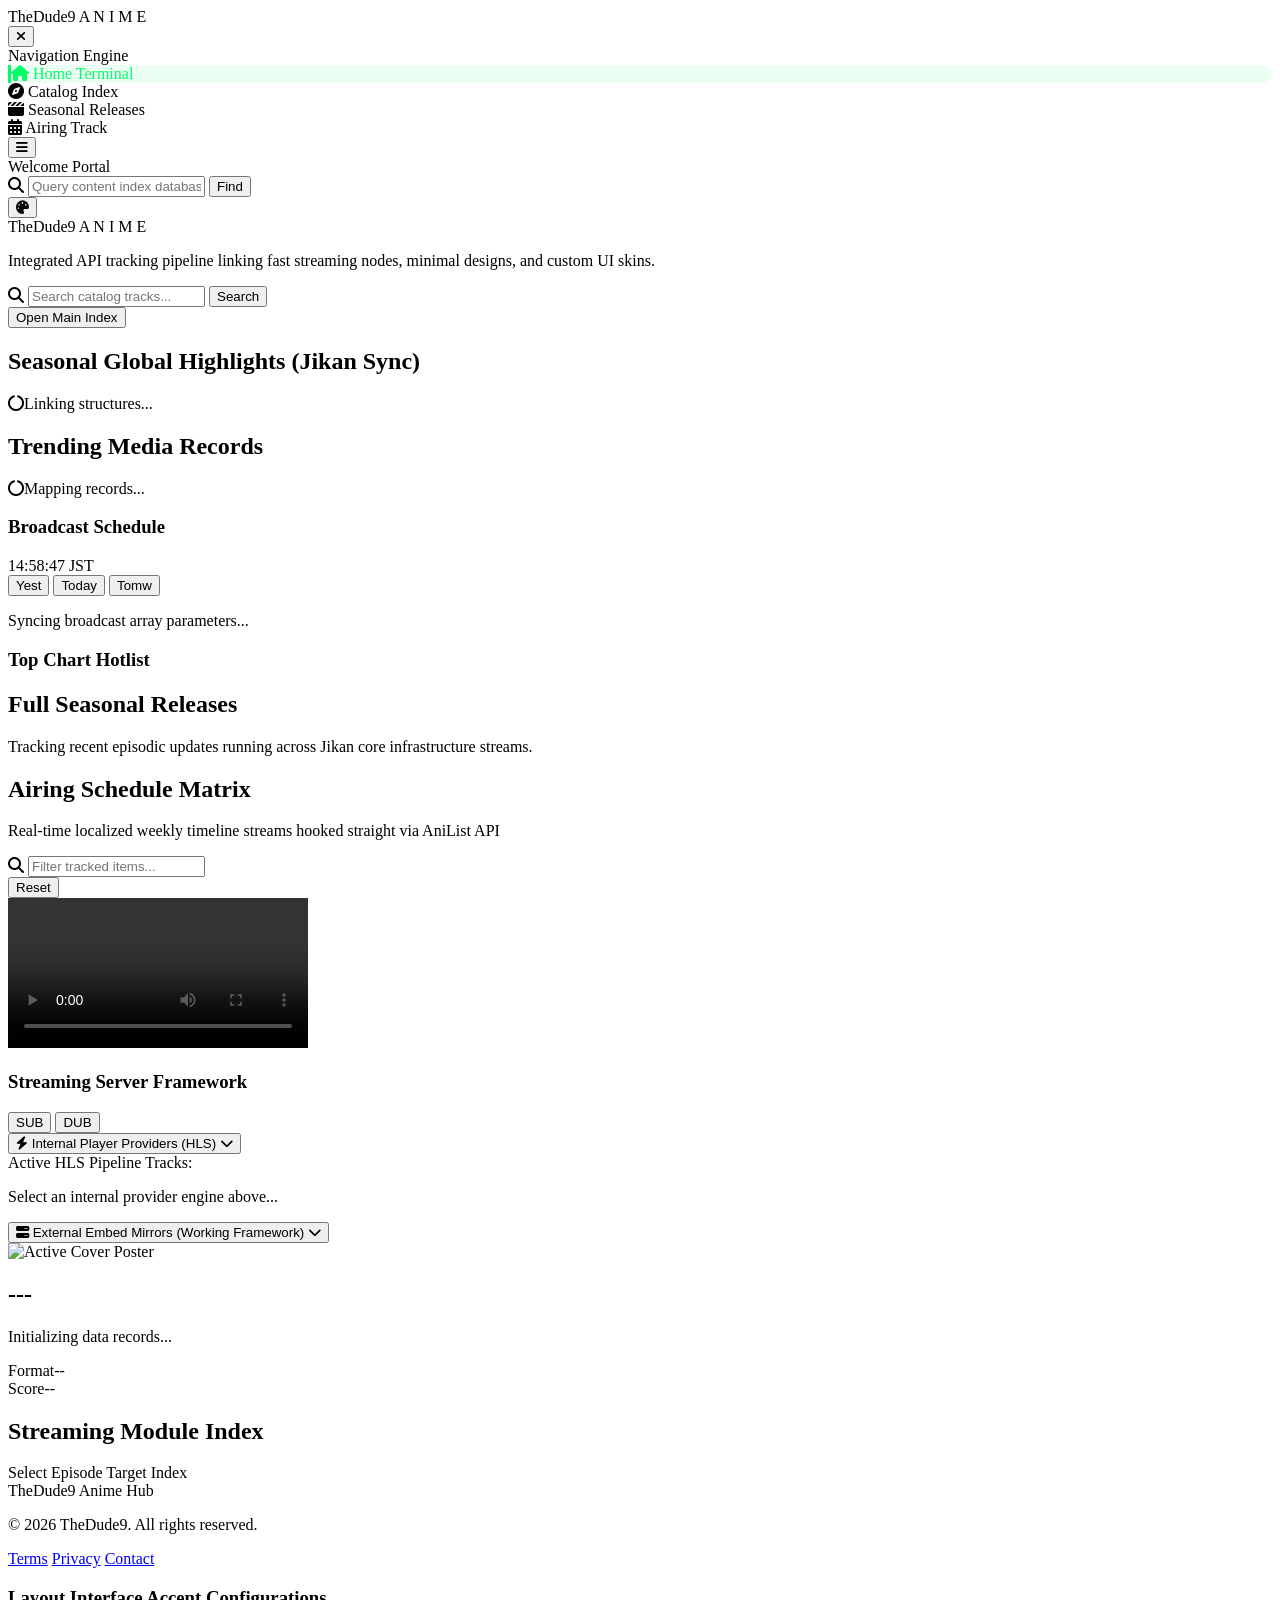
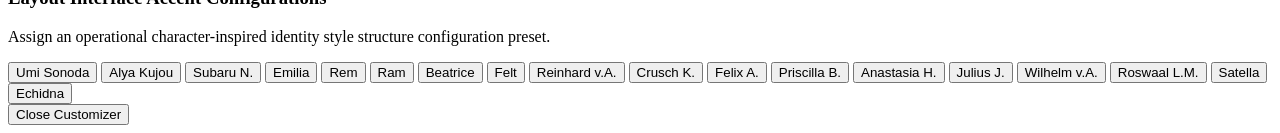
==== commit 7d7d6ac5: "Update index.html" ====
--- a/index.html
+++ b/index.html
@@ -47,12 +47,6 @@
       overflow: hidden;
       box-shadow: 0 10px 30px rgba(0, 0, 0, 0.5);
     }
-
-    /* Sub/Dub Active Button Styling states */
-    .lang-btn.active {
-      background-color: var(--character-accent);
-      color: #000000 !important;
-    }
   </style>
 
   <script src="https://cdn.jsdelivr.net/npm/hls.js@latest"></script>
@@ -63,10 +57,8 @@
   <link rel="preconnect" href="https://fonts.gstatic.com" crossorigin>
   <link href="https://fonts.googleapis.com/css2?family=Inter:wght@300;400;500;600;700;900&display=swap" rel="stylesheet">
   <link rel="stylesheet" href="https://cdnjs.cloudflare.com/ajax/libs/font-awesome/6.4.0/css/all.min.css">
-  
-  <script src="script.js" defer></script>
 </head>
-<body class="bg-dark-bg text-gray-200 min-h-screen relative overflow-x-hidden flex font-['Inter',sans-serif]">
+<body class="bg-dark-bg text-gray-200 min-h-screen relative overflow-x-hidden flex flex-col md:flex-row font-['Inter',sans-serif]">
 
   <aside id="main-menu-drawer" class="fixed md:sticky top-0 left-0 h-full w-72 md:w-64 shrink-0 z-50 transform -translate-x-full md:translate-x-0 transition-transform duration-300 ease-in-out p-5 bg-[#0f0f12] sidebar border-r border-dark-border flex flex-col justify-between">
     <div>
@@ -108,7 +100,7 @@
 
   <div id="menu-overlay" onclick="toggleMainMenu()" class="fixed inset-0 bg-black/70 hidden z-40 md:hidden backdrop-blur-sm"></div>
 
-  <div class="flex-1 flex flex-col min-w-0">
+  <div class="flex-1 flex flex-col min-w-0 min-h-screen">
     
     <nav class="sticky top-0 z-30 bg-dark-bg/95 backdrop-blur border-b border-dark-border px-6 py-3.5 flex items-center justify-between">
       <div class="flex items-center space-x-4">
@@ -158,7 +150,7 @@
 
       <section id="main-exploration-hub" class="hidden space-y-8">
         <div class="grid grid-cols-1 lg:grid-cols-3 gap-6 items-start">
-          <div class="lg:col-span-2 space-y-8">
+          <div class="lg:col-span-2 space-y-8" id="grid-split-container">
             
             <div id="recommendations-container-block" class="space-y-4">
               <div class="border-b border-dark-border pb-2 flex items-center justify-between">
@@ -179,8 +171,8 @@
             </div>
           </div>
           
-          <div class="space-y-6">
-            <div id="sidebar-container-block" class="bg-dark-card border border-dark-border rounded-2xl p-4 space-y-4 shadow-xl">
+          <div class="space-y-6" id="sidebar-container-block">
+            <div class="bg-dark-card border border-dark-border rounded-2xl p-4 space-y-4 shadow-xl">
               <div class="flex items-center justify-between border-b border-dark-border pb-2 pl-2 border-l-2 border-accent">
                 <h3 class="text-[11px] font-bold text-gray-400 uppercase tracking-wider">Broadcast Schedule</h3>
                 <div id="live-24h-clock" class="text-[9px] font-mono font-bold bg-neutral-900 text-gray-400 px-2 py-0.5 rounded border border-dark-border whitespace-nowrap">00:00:00 JST</div>
@@ -224,51 +216,86 @@
           <div class="flex items-center gap-2">
             <div class="relative">
               <i class="fa-solid fa-magnifying-glass text-gray-600 absolute left-3 top-2.5 text-[10px]"></i>
-              <input type="text" id="calendar-search" placeholder="Filter tracked items..." class="bg-dark-card border border-dark-border rounded-xl pl-8 pr-3 py-1.5 text-xs focus:outline-none w-44 text-gray-300 focus:border-accent/40">
+              <input type="text" id="calendar-search" oninput="filterCalendarGrid()" placeholder="Filter tracked items..." class="bg-dark-card border border-dark-border rounded-xl pl-8 pr-3 py-1.5 text-xs focus:outline-none w-44 text-gray-300 focus:border-accent/40">
             </div>
-            <button id="jump-today-btn" class="bg-dark-card border border-dark-border text-gray-400 hover:text-white px-3 py-1.5 rounded-xl text-xs font-semibold transition-colors">Reset</button>
+            <button id="jump-today-btn" onclick="resetCalendarGridDay()" class="bg-dark-card border border-dark-border text-gray-400 hover:text-white px-3 py-1.5 rounded-xl text-xs font-semibold transition-colors">Reset</button>
           </div>
         </div>
         
-        <div id="calendar-days-matrix" class="grid grid-cols-4 sm:grid-cols-7 gap-2 w-full"></div>
-        <div id="airing-chronological-list" class="space-y-6 pt-2"></div>
+        <div id="calendar-days-matrix" class="grid grid-cols-4 sm:grid-cols-7 gap-2 w-full text-xs font-bold text-center"></div>
+        <div id="airing-chronological-list" class="grid grid-cols-2 sm:grid-cols-3 md:grid-cols-4 gap-4 pt-2"></div>
       </section>
 
-      <section id="stream-dashboard-box" class="hidden max-w-4xl mx-auto space-y-5">
-        <div class="relative aspect-video w-full bg-black rounded-2xl overflow-hidden border border-dark-border shadow-2xl">
-          <div id="player-box" class="w-full h-full relative">
-            <div id="video-player-wrapper" class="w-full h-full">
-              <video id="video-iframe" controls playsinline class="w-full h-full rounded-xl bg-black"></video>
+      <section id="stream-dashboard-box" class="hidden max-w-5xl mx-auto space-y-5">
+        
+        <div class="grid grid-cols-1 lg:grid-cols-3 gap-6 items-start">
+          
+          <div class="lg:col-span-2 space-y-5">
+            <div class="relative aspect-video w-full bg-black rounded-2xl overflow-hidden border border-dark-border shadow-2xl">
+              <div id="player-box" class="w-full h-full relative">
+                <div id="video-player-wrapper" class="w-full h-full">
+                  <video id="video-iframe" controls playsinline class="w-full h-full rounded-xl bg-black"></video>
+                </div>
+              </div>
             </div>
-          </div>
+
+            <div class="space-y-3 bg-dark-card border border-dark-border p-4 rounded-2xl shadow-xl">
+              <div class="flex items-center justify-between border-b border-dark-border pb-2 mb-2">
+                <h3 class="text-[11px] font-bold text-gray-400 uppercase tracking-wider">Streaming Server Framework</h3>
+                <div class="flex items-center bg-dark-input p-1 rounded-xl border border-dark-border/60 shrink-0">
+                  <button id="sub-btn" onclick="setLanguage('sub')" class="px-3.5 py-1 text-xs font-bold rounded-lg transition-all">SUB</button>
+                  <button id="dub-btn" onclick="setLanguage('dub')" class="px-3.5 py-1 text-xs font-bold text-gray-500 rounded-lg transition-all">DUB</button>
+                </div>
+              </div>
+
+              <div class="border border-dark-border rounded-xl bg-dark-input overflow-hidden">
+                <button onclick="document.getElementById('internal-dropdown-body').classList.toggle('hidden')" class="w-full bg-[#181726]/40 hover:bg-[#181726]/70 px-4 py-3 flex items-center justify-between text-xs font-bold text-gray-300 uppercase tracking-wider transition-colors">
+                  <span class="flex items-center gap-2"><i class="fa-solid fa-bolt text-amber-400 text-[10px]"></i> Internal Player Providers (HLS)</span>
+                  <i class="fa-solid fa-chevron-down text-gray-500 text-[10px]"></i>
+                </button>
+                <div id="internal-dropdown-body" class="p-3 bg-dark-card/40 border-t border-dark-border/40 space-y-2">
+                  <div id="server-source-tabs-bar" class="flex flex-wrap gap-1.5 pb-2 border-b border-dark-border/30">
+                    </div>
+                  <div class="space-y-1">
+                    <span class="text-[9px] font-mono text-gray-500 uppercase tracking-widest font-bold block mb-1">Active HLS Pipeline Tracks:</span>
+                    <div id="hls-streams-container" class="flex flex-wrap gap-2">
+                      <p class="text-[11px] text-gray-500 italic font-mono">Select an internal provider engine above...</p>
+                    </div>
+                  </div>
+                </div>
+              </div>
+
+              <div class="border border-dark-border rounded-xl bg-dark-input overflow-hidden">
+                <button onclick="document.getElementById('external-dropdown-body').classList.toggle('hidden')" class="w-full bg-[#181726]/40 hover:bg-[#181726]/70 px-4 py-3 flex items-center justify-between text-xs font-bold text-gray-300 uppercase tracking-wider transition-colors">
+                  <span class="flex items-center gap-2"><i class="fa-solid fa-server text-indigo-400 text-[10px]"></i> External Embed Mirrors (Working Framework)</span>
+                  <i class="fa-solid fa-chevron-down text-gray-500 text-[10px]"></i>
+                </button>
+                <div id="external-dropdown-body" class="p-3 bg-dark-card/40 border-t border-dark-border/40">
+                  <div id="iframe-mirrors-container" class="grid grid-cols-1 sm:grid-cols-2 gap-2">
+                    </div>
+                </div>
+              </div>
+
+            </div>
+          </div>
+
+          <div class="space-y-5">
+            <div class="bg-dark-card border border-dark-border rounded-2xl p-4 flex flex-row items-start text-left gap-4 shadow-xl">
+              <div class="w-20 aspect-[2/3] bg-neutral-900 border border-dark-border rounded-xl overflow-hidden shadow-md shrink-0">
+                <img id="detail-poster" src="" class="w-full h-full object-cover" alt="Active Cover Poster">
+              </div>
+              <div class="space-y-1.5 flex-1 min-w-0">
+                <h2 id="detail-title" class="text-xs font-bold text-white tracking-wide truncate">---</h2>
+                <p id="detail-synopsis" class="text-[11px] text-gray-400 leading-relaxed max-h-16 overflow-y-auto pr-1 scrollbar-none">Initializing data records...</p>
+                <div class="pt-2 grid grid-cols-2 gap-2 text-[9px] text-gray-500 font-mono border-t border-dark-border/40">
+                  <div><span class="text-gray-400 block uppercase font-bold tracking-wider mb-0.5">Format</span><span id="detail-type" class="text-gray-300 font-bold">--</span></div>
+                  <div><span class="text-gray-400 block uppercase font-bold tracking-wider mb-0.5">Score</span><span id="detail-rating" class="text-gray-300 font-bold">--</span></div>
+                </div>
+              </div>
+            </div>
+          </div>
+
         </div>
-
-        <div class="flex flex-col sm:flex-row items-stretch sm:items-center justify-between bg-dark-card border border-dark-border p-3 rounded-xl gap-3 shadow-xl">
-          <div class="overflow-x-auto scrollbar-none flex items-center gap-2 server-tabs-container py-0.5" id="server-source-tabs-bar">
-            </div>
-          
-          <div class="flex items-center bg-dark-input p-1 rounded-xl border border-dark-border/60 shrink-0 self-end sm:self-auto">
-            <button id="sub-btn" onclick="setLanguage('sub')" class="lang-btn active px-3.5 py-1 text-xs font-bold rounded-lg transition-all text-gray-400 hover:text-white">SUB</button>
-            <button id="dub-btn" onclick="setLanguage('dub')" class="lang-btn px-3.5 py-1 text-xs font-bold rounded-lg transition-all text-gray-400 hover:text-white">DUB</button>
-          </div>
-        </div>
-
-        <div class="bg-dark-card border border-dark-border rounded-2xl p-5 flex flex-col sm:flex-row items-center sm:items-start text-center sm:text-left gap-5 shadow-xl">
-          <div class="w-28 aspect-[2/3] bg-neutral-900 border border-dark-border rounded-xl overflow-hidden shadow-md shrink-0">
-            <img id="detail-poster" src="" class="w-full h-full object-cover animate-fade-in" alt="Active Cover Poster">
-          </div>
-          <div class="space-y-2.5 flex-1 w-full">
-            <h2 id="detail-title" class="text-base font-bold text-white tracking-wide">---</h2>
-            <p id="detail-synopsis" class="text-xs text-gray-400 leading-relaxed max-h-24 overflow-y-auto pr-1 scrollbar-none">Initializing data records...</p>
-            <div class="border-t border-dark-border/60 pt-3 grid grid-cols-3 gap-2 text-[10px] text-gray-500 font-mono">
-              <div><span class="text-gray-400 block uppercase font-bold tracking-wider mb-0.5">Media Format</span><span id="detail-type" class="text-gray-300 font-bold">--</span></div>
-              <div><span class="text-gray-400 block uppercase font-bold tracking-wider mb-0.5">Total Tracks</span><span id="detail-episodes" class="text-gray-300 font-bold">--</span></div>
-              <div><span class="text-gray-400 block uppercase font-bold tracking-wider mb-0.5">MAL Score</span><span id="detail-rating" class="text-gray-300 font-bold">--</span></div>
-            </div>
-          </div>
-        </div>
-
-        <div id="sub-server-links-grid" class="space-y-4 mb-4"></div>
 
         <div class="bg-dark-card border border-dark-border rounded-2xl p-5 space-y-4 shadow-xl">
           <div class="flex items-center justify-between">
@@ -282,6 +309,26 @@
         </div>
       </section>
     </main>
+
+    <footer class="mt-auto border-t border-dark-border bg-[#0b0b0d] py-6 px-6 sm:px-8">
+      <div class="max-w-7xl w-full mx-auto flex flex-col sm:flex-row items-center justify-between gap-4">
+        <div class="flex items-center gap-2">
+          <span class="text-white font-bold text-sm tracking-wide select-none">
+            TheDude9 <span class="dynamic-accent-text text-accent">Anime Hub</span>
+          </span>
+        </div>
+        
+        <p class="text-[11px] text-gray-600 order-3 sm:order-2 font-medium">
+          &copy; 2026 TheDude9. All rights reserved.
+        </p>
+        
+        <div class="flex items-center gap-6 text-[11px] font-semibold text-gray-500 order-2 sm:order-3">
+          <a href="#" class="hover:text-accent transition-colors">Terms</a>
+          <a href="#" class="hover:text-accent transition-colors">Privacy</a>
+          <a href="#" class="hover:text-accent transition-colors">Contact</a>
+        </div>
+      </div>
+    </footer>
   </div>
 
   <div id="sheet-overlay" onclick="closeBottomSheet()" class="fixed inset-0 bg-black/60 hidden z-40 backdrop-blur-sm"></div>
@@ -294,30 +341,881 @@
       </div>
       
       <div class="grid grid-cols-2 sm:grid-cols-3 gap-2 text-xs font-medium">
-        <button onclick="applyCharacterPreset('umi')" class="flex items-center justify-between p-2.5 rounded-xl border border-dark-border bg-dark-input hover:border-gray-700 transition-colors"><span class="text-gray-400">Umi Sonoda</span><span class="w-2.5 h-2.5 rounded-full bg-[#4169e1]"></span></button>
-        <button onclick="applyCharacterPreset('alya')" class="flex items-center justify-between p-2.5 rounded-xl border border-dark-border bg-dark-input hover:border-gray-700 transition-colors"><span class="text-gray-400">Alya Kujou</span><span class="w-2.5 h-2.5 rounded-full bg-[#a1a1aa]"></span></button>
-        
-        <button onclick="applyCharacterPreset('subaru')" class="flex items-center justify-between p-2.5 rounded-xl border border-dark-border bg-dark-input hover:border-gray-700 transition-colors"><span class="text-gray-400">Subaru N.</span><span class="w-2.5 h-2.5 rounded-full bg-[#f97316]"></span></button>
-        <button onclick="applyCharacterPreset('emilia')" class="flex items-center justify-between p-2.5 rounded-xl border border-dark-border bg-dark-input hover:border-gray-700 transition-colors"><span class="text-gray-400">Emilia</span><span class="w-2.5 h-2.5 rounded-full bg-[#c084fc]"></span></button>
-        <button onclick="applyCharacterPreset('rem')" class="flex items-center justify-between p-2.5 rounded-xl border border-dark-border bg-dark-input hover:border-gray-700 transition-colors"><span class="text-gray-400">Rem</span><span class="w-2.5 h-2.5 rounded-full bg-[#38bdf8]"></span></button>
-        <button onclick="applyCharacterPreset('ram')" class="flex items-center justify-between p-2.5 rounded-xl border border-dark-border bg-dark-input hover:border-gray-700 transition-colors"><span class="text-gray-400">Ram</span><span class="w-2.5 h-2.5 rounded-full bg-[#fb7185]"></span></button>
-        <button onclick="applyCharacterPreset('beatrice')" class="flex items-center justify-between p-2.5 rounded-xl border border-dark-border bg-dark-input hover:border-gray-700 transition-colors"><span class="text-gray-400">Beatrice</span><span class="w-2.5 h-2.5 rounded-full bg-[#fbbf24]"></span></button>
-        <button onclick="applyCharacterPreset('felt')" class="flex items-center justify-between p-2.5 rounded-xl border border-dark-border bg-dark-input hover:border-gray-700 transition-colors"><span class="text-gray-400">Felt</span><span class="w-2.5 h-2.5 rounded-full bg-[#eab308]"></span></button>
-        <button onclick="applyCharacterPreset('reinhard')" class="flex items-center justify-between p-2.5 rounded-xl border border-dark-border bg-dark-input hover:border-gray-700 transition-colors"><span class="text-gray-400">Reinhard v.A.</span><span class="w-2.5 h-2.5 rounded-full bg-[#dc2626]"></span></button>
-        <button onclick="applyCharacterPreset('crusch')" class="flex items-center justify-between p-2.5 rounded-xl border border-dark-border bg-dark-input hover:border-gray-700 transition-colors"><span class="text-gray-400">Crusch K.</span><span class="w-2.5 h-2.5 rounded-full bg-[#059669]"></span></button>
-        <button onclick="applyCharacterPreset('felix')" class="flex items-center justify-between p-2.5 rounded-xl border border-dark-border bg-dark-input hover:border-gray-700 transition-colors"><span class="text-gray-400">Felix A.</span><span class="w-2.5 h-2.5 rounded-full bg-[#d97706]"></span></button>
-        <button onclick="applyCharacterPreset('priscilla')" class="flex items-center justify-between p-2.5 rounded-xl border border-dark-border bg-dark-input hover:border-gray-700 transition-colors"><span class="text-gray-400">Priscilla B.</span><span class="w-2.5 h-2.5 rounded-full bg-[#ef4444]"></span></button>
-        <button onclick="applyCharacterPreset('anastasia')" class="flex items-center justify-between p-2.5 rounded-xl border border-dark-border bg-dark-input hover:border-gray-700 transition-colors"><span class="text-gray-400">Anastasia H.</span><span class="w-2.5 h-2.5 rounded-full bg-[#f472b6]"></span></button>
-        <button onclick="applyCharacterPreset('julius')" class="flex items-center justify-between p-2.5 rounded-xl border border-dark-border bg-dark-input hover:border-gray-700 transition-colors"><span class="text-gray-400">Julius J.</span><span class="w-2.5 h-2.5 rounded-full bg-[#818cf8]"></span></button>
-        <button onclick="applyCharacterPreset('wilhelm')" class="flex items-center justify-between p-2.5 rounded-xl border border-dark-border bg-dark-input hover:border-gray-700 transition-colors"><span class="text-gray-400">Wilhelm v.A.</span><span class="w-2.5 h-2.5 rounded-full bg-[#94a3b8]"></span></button>
-        <button onclick="applyCharacterPreset('roswaal')" class="flex items-center justify-between p-2.5 rounded-xl border border-dark-border bg-dark-input hover:border-gray-700 transition-colors"><span class="text-gray-400">Roswaal L.M.</span><span class="w-2.5 h-2.5 rounded-full bg-[#4f46e5]"></span></button>
-        <button onclick="applyCharacterPreset('satella')" class="flex items-center justify-between p-2.5 rounded-xl border border-dark-border bg-dark-input hover:border-gray-700 transition-colors"><span class="text-gray-400">Satella</span><span class="w-2.5 h-2.5 rounded-full bg-[#6d28d9]"></span></button>
-        <button onclick="applyCharacterPreset('echidna')" class="flex items-center justify-between p-2.5 rounded-xl border border-dark-border bg-dark-input hover:border-gray-700 transition-colors"><span class="text-gray-400">Echidna</span><span class="w-2.5 h-2.5 rounded-full bg-[#e4e4e7]"></span></button>
+        <button onclick="applyCharacterPreset('umi')" class="flex items-center justify-between p-2.5 rounded-xl border border-dark-border bg-dark-input hover:border-[#4169e1]/50 transition-colors group"><span class="text-gray-300 group-hover:text-white font-medium truncate">Umi Sonoda</span><span class="w-3 h-3 rounded-full bg-[#4169e1] shrink-0 ml-1 shadow-[0_0_8px_rgba(65,105,225,0.4)]"></span></button>
+        <button onclick="applyCharacterPreset('alya')" class="flex items-center justify-between p-2.5 rounded-xl border border-dark-border bg-dark-input hover:border-[#a1a1aa]/50 transition-colors group"><span class="text-gray-300 group-hover:text-white font-medium truncate">Alya Kujou</span><span class="w-3 h-3 rounded-full bg-[#a1a1aa] shrink-0 ml-1 shadow-[0_0_8px_rgba(161,161,170,0.4)]"></span></button>
+        <button onclick="applyCharacterPreset('subaru')" class="flex items-center justify-between p-2.5 rounded-xl border border-dark-border bg-dark-input hover:border-[#f97316]/50 transition-colors group"><span class="text-gray-300 group-hover:text-white font-medium truncate">Subaru N.</span><span class="w-3 h-3 rounded-full bg-[#f97316] shrink-0 ml-1 shadow-[0_0_8px_rgba(249,115,22,0.4)]"></span></button>
+        <button onclick="applyCharacterPreset('emilia')" class="flex items-center justify-between p-2.5 rounded-xl border border-dark-border bg-dark-input hover:border-[#c084fc]/50 transition-colors group"><span class="text-gray-300 group-hover:text-white font-medium truncate">Emilia</span><span class="w-3 h-3 rounded-full bg-[#c084fc] shrink-0 ml-1 shadow-[0_0_8px_rgba(192,132,252,0.4)]"></span></button>
+        <button onclick="applyCharacterPreset('rem')" class="flex items-center justify-between p-2.5 rounded-xl border border-dark-border bg-dark-input hover:border-[#38bdf8]/50 transition-colors group"><span class="text-gray-300 group-hover:text-white font-medium truncate">Rem</span><span class="w-3 h-3 rounded-full bg-[#38bdf8] shrink-0 ml-1 shadow-[0_0_8px_rgba(56,189,248,0.4)]"></span></button>
+        <button onclick="applyCharacterPreset('ram')" class="flex items-center justify-between p-2.5 rounded-xl border border-dark-border bg-dark-input hover:border-[#fb7185]/50 transition-colors group"><span class="text-gray-300 group-hover:text-white font-medium truncate">Ram</span><span class="w-3 h-3 rounded-full bg-[#fb7185] shrink-0 ml-1 shadow-[0_0_8px_rgba(251,113,133,0.4)]"></span></button>
+        <button onclick="applyCharacterPreset('beatrice')" class="flex items-center justify-between p-2.5 rounded-xl border border-dark-border bg-dark-input hover:border-[#fbbf24]/50 transition-colors group"><span class="text-gray-300 group-hover:text-white font-medium truncate">Beatrice</span><span class="w-3 h-3 rounded-full bg-[#fbbf24] shrink-0 ml-1 shadow-[0_0_8px_rgba(251,191,36,0.4)]"></span></button>
+        <button onclick="applyCharacterPreset('felt')" class="flex items-center justify-between p-2.5 rounded-xl border border-dark-border bg-dark-input hover:border-[#eab308]/50 transition-colors group"><span class="text-gray-300 group-hover:text-white font-medium truncate">Felt</span><span class="w-3 h-3 rounded-full bg-[#eab308] shrink-0 ml-1 shadow-[0_0_8px_rgba(234,179,8,0.4)]"></span></button>
+        <button onclick="applyCharacterPreset('reinhard')" class="flex items-center justify-between p-2.5 rounded-xl border border-dark-border bg-dark-input hover:border-[#dc2626]/50 transition-colors group"><span class="text-gray-300 group-hover:text-white font-medium truncate">Reinhard v.A.</span><span class="w-3 h-3 rounded-full bg-[#dc2626] shrink-0 ml-1 shadow-[0_0_8px_rgba(220,38,38,0.4)]"></span></button>
+        <button onclick="applyCharacterPreset('crusch')" class="flex items-center justify-between p-2.5 rounded-xl border border-dark-border bg-dark-input hover:border-[#059669]/50 transition-colors group"><span class="text-gray-300 group-hover:text-white font-medium truncate">Crusch K.</span><span class="w-3 h-3 rounded-full bg-[#059669] shrink-0 ml-1 shadow-[0_0_8px_rgba(5,150,105,0.4)]"></span></button>
+        <button onclick="applyCharacterPreset('felix')" class="flex items-center justify-between p-2.5 rounded-xl border border-dark-border bg-dark-input hover:border-[#d97706]/50 transition-colors group"><span class="text-gray-300 group-hover:text-white font-medium truncate">Felix A.</span><span class="w-3 h-3 rounded-full bg-[#d97706] shrink-0 ml-1 shadow-[0_0_8px_rgba(217,119,6,0.4)]"></span></button>
+        <button onclick="applyCharacterPreset('priscilla')" class="flex items-center justify-between p-2.5 rounded-xl border border-dark-border bg-dark-input hover:border-[#ef4444]/50 transition-colors group"><span class="text-gray-300 group-hover:text-white font-medium truncate">Priscilla B.</span><span class="w-3 h-3 rounded-full bg-[#ef4444] shrink-0 ml-1 shadow-[0_0_8px_rgba(239,68,68,0.4)]"></span></button>
+        <button onclick="applyCharacterPreset('anastasia')" class="flex items-center justify-between p-2.5 rounded-xl border border-dark-border bg-dark-input hover:border-[#f472b6]/50 transition-colors group"><span class="text-gray-300 group-hover:text-white font-medium truncate">Anastasia H.</span><span class="w-3 h-3 rounded-full bg-[#f472b6] shrink-0 ml-1 shadow-[0_0_8px_rgba(244,114,182,0.4)]"></span></button>
+        <button onclick="applyCharacterPreset('julius')" class="flex items-center justify-between p-2.5 rounded-xl border border-dark-border bg-dark-input hover:border-[#818cf8]/50 transition-colors group"><span class="text-gray-300 group-hover:text-white font-medium truncate">Julius J.</span><span class="w-3 h-3 rounded-full bg-[#818cf8] shrink-0 ml-1 shadow-[0_0_8px_rgba(129,140,248,0.4)]"></span></button>
+        <button onclick="applyCharacterPreset('wilhelm')" class="flex items-center justify-between p-2.5 rounded-xl border border-dark-border bg-dark-input hover:border-[#94a3b8]/50 transition-colors group"><span class="text-gray-300 group-hover:text-white font-medium truncate">Wilhelm v.A.</span><span class="w-3 h-3 rounded-full bg-[#94a3b8] shrink-0 ml-1 shadow-[0_0_8px_rgba(148,163,184,0.4)]"></span></button>
+        <button onclick="applyCharacterPreset('roswaal')" class="flex items-center justify-between p-2.5 rounded-xl border border-dark-border bg-dark-input hover:border-[#4f46e5]/50 transition-colors group"><span class="text-gray-300 group-hover:text-white font-medium truncate">Roswaal L.M.</span><span class="w-3 h-3 rounded-full bg-[#4f46e5] shrink-0 ml-1 shadow-[0_0_8px_rgba(79,70,229,0.4)]"></span></button>
+        <button onclick="applyCharacterPreset('satella')" class="flex items-center justify-between p-2.5 rounded-xl border border-dark-border bg-dark-input hover:border-[#6d28d9]/50 transition-colors group"><span class="text-gray-300 group-hover:text-white font-medium truncate">Satella</span><span class="w-3 h-3 rounded-full bg-[#6d28d9] shrink-0 ml-1 shadow-[0_0_8px_rgba(109,40,217,0.4)]"></span></button>
+        <button onclick="applyCharacterPreset('echidna')" class="flex items-center justify-between p-2.5 rounded-xl border border-dark-border bg-dark-input hover:border-[#e4e4e7]/50 transition-colors group"><span class="text-gray-300 group-hover:text-white font-medium truncate">Echidna</span><span class="w-3 h-3 rounded-full bg-[#e4e4e7] shrink-0 ml-1 shadow-[0_0_8px_rgba(228,228,231,0.4)]"></span></button>
       </div>
       
       <button onclick="closeBottomSheet()" class="w-full bg-dark-input text-gray-400 font-bold py-2.5 rounded-xl text-xs uppercase border border-dark-border hover:bg-neutral-900 transition-colors">Close Customizer</button>
     </div>
   </div>
 
+  <script>
+    // ==========================================
+    // 1. GLOBAL STATE INITIALIZATION
+    // ==========================================
+    const ANIVEXA_BASE_API = "https://anivexa-api-eta.vercel.app";
+
+    const PROVIDER_BASES = {
+      megaplay: "https://megaplay.buzz/stream/mal"
+    };
+
+    const API_PROVIDERS = [
+      { id: 'megaplay', name: 'MegaPlay' },
+      { id: 'allmanga', name: 'AllManga' },
+      { id: 'reanime', name: 'ReAnime' },
+      { id: 'anikoto', name: 'AniKoto' },
+      { id: 'animeegg', name: 'AnimeGG' },
+      { id: 'anineko', name: 'AniNeko' },
+      { id: 'anidbapp', name: 'AniDB App' },
+      { id: 'animepahe', name: 'AnimePahe' }
+    ];
+
+    let activeProviderKey = 'megaplay';
+    let currentEpisodeIndex = 1;
+    let currentLanguage = 'sub';
+    let plyrInstance = null;
+    let streamLoadGuard = null;
+    
+    window.currentMalId = "";
+    window.currentAnilistId = "";
+    window.activeAnimeTitle = "";
+    window.activeMaxEpisodes = 12;
+    window.activeImgUrl = "";
+    
+    let activeScheduleDay = 'today';
+    let calendarCachedDataset = [];
+    const weekdays = ["sunday", "monday", "tuesday", "wednesday", "thursday", "friday", "saturday"];
+
+    const colorProfiles = {
+      umi: { hex: '#4169e1', rgb: '65, 105, 225' },
+      alya: { hex: '#a1a1aa', rgb: '161, 161, 170' },
+      subaru: { hex: '#f97316', rgb: '249, 115, 22' },
+      emilia: { hex: '#c084fc', rgb: '192, 132, 252' },
+      rem: { hex: '#38bdf8', rgb: '56, 189, 248' },
+      ram: { hex: '#fb7185', rgb: '251, 113, 133' },
+      beatrice: { hex: '#fbbf24', rgb: '251, 191, 36' },
+      felt: { hex: '#eab308', rgb: '234, 179, 8' },
+      reinhard: { hex: '#dc2626', rgb: '220, 38, 38' },
+      crusch: { hex: '#059669', rgb: '5, 150, 105' },
+      felix: { hex: '#d97706', rgb: '217, 119, 6' },
+      priscilla: { hex: '#ef4444', rgb: '239, 68, 68' },
+      anastasia: { hex: '#f472b6', rgb: '244, 114, 182' },
+      julius: { hex: '#818cf8', rgb: '129, 140, 248' },
+      wilhelm: { hex: '#94a3b8', rgb: '148, 163, 184' },
+      roswaal: { hex: '#4f46e5', rgb: '79, 70, 229' },
+      satella: { hex: '#6d28d9', rgb: '109, 40, 217' },
+      echidna: { hex: '#e4e4e7', rgb: '228, 228, 231' }
+    };
+
+    // ==========================================
+    // 2. INTERFACE OPERATIONS MANAGER (UI / VIEWS)
+    // ==========================================
+    window.switchToView = function(viewTarget) {
+      document.getElementById('landing-portal').style.display = 'none';
+      document.getElementById('main-exploration-hub').style.display = 'none';
+      document.getElementById('releases-focus-view').style.display = 'none';
+      document.getElementById('calendar-focus-view').style.display = 'none';
+      document.getElementById('stream-dashboard-box').style.display = 'none';
+      document.getElementById('header-search-engine').style.display = 'flex';
+
+      document.querySelectorAll('.sidebar-item').forEach(el => el.classList.remove('active'));
+
+      const viewTitle = document.getElementById('view-indicator-title');
+
+      if (viewTarget === 'home') {
+        document.getElementById('landing-portal').style.display = 'flex';
+        document.getElementById('header-search-engine').style.display = 'none';
+        document.getElementById('side-nav-home').classList.add('active');
+        if(viewTitle) viewTitle.innerText = "Welcome Portal";
+      } else if (viewTarget === 'catalog') {
+        document.getElementById('main-exploration-hub').style.display = 'block';
+        document.getElementById('recommendations-container-block').style.display = 'block';
+        document.getElementById('sidebar-container-block').style.display = 'block';
+        document.getElementById('grid-split-container').className = "lg:col-span-2 space-y-8";
+        document.getElementById('grid-header-title').innerText = "Trending Media Records";
+        document.getElementById('side-nav-catalog').classList.add('active');
+        if(viewTitle) viewTitle.innerText = "Catalog Exploration Matrix";
+        loadMainHubFeeds();
+      } else if (viewTarget === 'releases') {
+        document.getElementById('releases-focus-view').style.display = 'block';
+        document.getElementById('side-nav-releases').classList.add('active');
+        if(viewTitle) viewTitle.innerText = "Global Release Streams";
+        fetchFullSeasonalReleases();
+      } else if (viewTarget === 'calendar') {
+        document.getElementById('calendar-focus-view').style.display = 'block';
+        document.getElementById('side-nav-calendar').classList.add('active');
+        if(viewTitle) viewTitle.innerText = "Broadcasting Track Scheduler";
+        initCalendarTimelineLayout();
+      }
+    }
+
+    window.toggleMainMenu = function() {
+      const drawer = document.getElementById('main-menu-drawer');
+      const overlay = document.getElementById('menu-overlay');
+      if (drawer.classList.contains('-translate-x-full')) {
+        drawer.classList.remove('-translate-x-full');
+        overlay.classList.remove('hidden');
+      } else {
+        drawer.classList.add('-translate-x-full');
+        overlay.classList.add('hidden');
+      }
+    }
+
+    window.homeReturnReset = function() {
+      clearTimeout(streamLoadGuard);
+      if(plyrInstance) { plyrInstance.destroy(); plyrInstance = null; }
+      window.switchToView('home');
+      document.getElementById('search-input').value = "";
+      document.getElementById('header-search-input').value = "";
+    }
+
+    function startSystemClock() {
+      setInterval(() => {
+        const now = new Date();
+        const jstString = now.toLocaleTimeString("en-US", {
+          timeZone: "Asia/Tokyo",
+          hour12: false,
+          hour: "2-digit",
+          minute: "2-digit",
+          second: "2-digit"
+        });
+        const clockEl = document.getElementById('live-24h-clock');
+        if (clockEl) clockEl.innerText = `${jstString} JST`;
+      }, 1000);
+    }
+
+    window.openBottomSheet = function() {
+      document.getElementById('sheet-overlay').style.display = 'block';
+      setTimeout(() => { document.getElementById('bottom-sheet-menu').classList.add('open'); }, 10);
+      document.getElementById('bottom-sheet-menu').style.transform = "translateY(0)";
+    }
+
+    window.closeBottomSheet = function() {
+      document.getElementById('bottom-sheet-menu').style.transform = "translateY(100%)";
+      setTimeout(() => { document.getElementById('sheet-overlay').style.display = 'none'; }, 300);
+    }
+
+    window.applyCharacterPreset = function(profileKey) {
+      const choice = colorProfiles[profileKey];
+      if (!choice) return;
+      document.documentElement.style.setProperty('--character-accent', choice.hex);
+      document.documentElement.style.setProperty('--character-accent-hover', choice.hex);
+      document.documentElement.style.setProperty('--character-accent-rgb', choice.rgb);
+      localStorage.setItem('dude9anime-preset', profileKey);
+      
+      const hex = choice.hex;
+      const subBtn = document.getElementById('sub-btn');
+      const dubBtn = document.getElementById('dub-btn');
+      if (subBtn && currentLanguage === 'sub') {
+        subBtn.style.backgroundColor = hex;
+        subBtn.style.color = '#000000';
+      }
+      if (dubBtn && currentLanguage === 'dub') {
+        dubBtn.style.backgroundColor = hex;
+        dubBtn.style.color = '#000000';
+      }
+
+      if (document.getElementById('stream-dashboard-box').style.display === 'block') {
+        updateProviderTabsUI();
+        const targetBtn = document.getElementById(`ep-btn-${currentEpisodeIndex}`);
+        if(targetBtn) {
+          targetBtn.style.backgroundColor = hex;
+          targetBtn.style.borderColor = hex;
+        }
+      }
+    }
+
+    function loadSavedTheme() {
+      const saved = localStorage.getItem('dude9anime-preset');
+      if (saved && colorProfiles[saved]) window.applyCharacterPreset(saved);
+    }
+
+    // ==========================================
+    // 3. API ENGINE CONTEXT IMPLEMENTATION (JIKAN API)
+    // ==========================================
+    async function loadMainHubFeeds() {
+      fetchLiveReleasingSchedule(activeScheduleDay);
+      try {
+        const res = await fetch("https://api.jikan.moe/v4/seasons/now?limit=22");
+        const json = await res.json();
+        const dataset = json.data || [];
+        if(dataset.length > 0) {
+          displayScrollFeed(dataset.slice(0, 10), 'recommendations-scroller');
+          displayGridFeed(dataset.slice(10, 22), 'results-grid');
+          displayTop10Sidebar(dataset.slice(0, 10));
+        }
+      } catch (err) { 
+        document.getElementById('results-grid').innerHTML = "<p class='text-xs font-mono text-gray-600'>Network engine layout fallback routing triggered.</p>"; 
+      }
+    }
+
+    window.triggerCatalogSearch = async function(fromHeader = false) {
+      const queryFieldId = fromHeader ? 'header-search-input' : 'search-input';
+      const query = document.getElementById(queryFieldId).value.trim();
+      if(!query) return alert("Parameter target strings missing expression parameters.");
+
+      document.getElementById('search-input').value = query;
+      document.getElementById('header-search-input').value = query;
+
+      document.getElementById('landing-portal').style.display = 'none';
+      document.getElementById('stream-dashboard-box').style.display = 'none';
+      document.getElementById('main-exploration-hub').style.display = 'block';
+      document.getElementById('header-search-engine').style.display = 'flex';
+      document.getElementById('recommendations-container-block').style.display = 'none';
+      document.getElementById('sidebar-container-block').style.display = 'none';
+      document.getElementById('grid-split-container').className = "w-full space-y-8";
+      
+      document.getElementById('grid-header-title').innerText = `Query Indexes matching: "${query}"`;
+      document.getElementById('results-grid').innerHTML = "<p class='text-xs text-gray-500 font-mono animate-pulse'>Executing system scan tracking vectors...</p>";
+      
+      try {
+        const res = await fetch(`https://api.jikan.moe/v4/anime?q=${encodeURIComponent(query)}&limit=16`);
+        const json = await res.json();
+        if(!json.data || json.data.length === 0) {
+          document.getElementById('results-grid').innerHTML = "<p class='text-xs text-gray-600 font-mono'>Zero collection nodes matched string expression parameters.</p>";
+        } else {
+          displayGridFeed(json.data, 'results-grid');
+        }
+      } catch (e) { document.getElementById('results-grid').innerHTML = "<p class='text-xs text-red-400 font-mono'>Query sequence engine timeout exception.</p>"; }
+    }
+
+    window.changeScheduleDay = function(targetDay) {
+      activeScheduleDay = targetDay;
+      document.querySelectorAll('.schedule-tab-btn').forEach(btn => btn.classList.remove('active', 'bg-dark-card', 'text-white'));
+      const activeBtn = document.getElementById(`tab-${targetDay}`);
+      if(activeBtn) activeBtn.classList.add('active', 'bg-dark-card', 'text-white');
+      fetchLiveReleasingSchedule(targetDay);
+    }
+
+    async function fetchLiveReleasingSchedule(dayMode) {
+      const scheduleBox = document.getElementById('schedule-box');
+      scheduleBox.innerHTML = '<p class="text-[10px] text-gray-600 font-mono p-4">Syncing timeline calendar coordinates...</p>';
+      
+      let currentDayIndex = new Date().getDay();
+      if (dayMode === 'yesterday') currentDayIndex = (currentDayIndex - 1 + 7) % 7;
+      else if (dayMode === 'tomorrow') currentDayIndex = (currentDayIndex + 1) % 7;
+      const targetDayString = weekdays[currentDayIndex];
+
+      try {
+        const response = await fetch(`https://api.jikan.moe/v4/schedules?filter=${targetDayString}&limit=15`);
+        const json = await response.json();
+        const rawAnimeList = json.data || [];
+        const ongoingAnime = rawAnimeList.filter(anime => anime.airing === true || anime.status === "Currently Airing");
+        
+        if(ongoingAnime.length === 0) { 
+          scheduleBox.innerHTML = `<p class="text-[11px] text-gray-600 text-center py-4 font-mono">Zero entries active on this timeline.</p>`; 
+          return; 
+        }
+        
+        scheduleBox.innerHTML = '';
+        const mapCleanCache = new Map();
+        ongoingAnime.forEach(anime => {
+          const title = anime.title_english || anime.title;
+          if(!mapCleanCache.has(title)) mapCleanCache.set(title, anime);
+        });
+
+        mapCleanCache.forEach(anime => {
+          const title = anime.title_english || anime.title;
+          const broadcastTime = anime.broadcast?.time || "Airing";
+          const imgUrl = anime.images?.jpg?.image_url || "";
+          const div = document.createElement('div');
+          div.className = 'flex items-center justify-between p-2 rounded-xl bg-dark-input border border-dark-border/40 hover:border-accent/40 cursor-pointer transition-colors';
+          
+          const cleanTitle = title.replace(/'/g, "\\'");
+          div.innerHTML = `
+            <div class="min-w-0 flex-1 pr-2">
+              <div class="text-[11px] font-medium text-gray-300 truncate">${title}</div>
+            </div>
+            <div class="text-[9px] font-mono bg-neutral-900 text-accent font-bold px-1.5 py-0.5 rounded shrink-0">JST ${broadcastTime}</div>
+          `;
+          div.onclick = () => window.loadStreamingLayout(anime.mal_id, cleanTitle, anime.episodes || 12, imgUrl);
+          scheduleBox.appendChild(div);
+        });
+      } catch (error) { 
+        scheduleBox.innerHTML = `<p class="text-[10px] text-red-500 font-mono p-4">Timeline mapping synchronizer fatal fault.</p>`; 
+      }
+    }
+
+    // ==========================================
+    // 4. AIRING TRACK TIMELINE FUNCTIONAL MATRIX
+    // ==========================================
+    async function initCalendarTimelineLayout() {
+      const daysMatrixContainer = document.getElementById('calendar-days-matrix');
+      const targetList = document.getElementById('airing-chronological-list');
+      
+      daysMatrixContainer.innerHTML = '';
+      targetList.innerHTML = '<p class="text-xs text-gray-500 font-mono col-span-full animate-pulse"><i class="fa-solid fa-circle-notch animate-spin mr-1"></i>Rebuilding structural grid layout coordinates...</p>';
+      
+      const currentDayName = weekdays[new Date().getDay()];
+
+      weekdays.forEach(day => {
+        const btn = document.createElement('button');
+        btn.className = `py-2 rounded-xl border border-dark-border uppercase transition-all tracking-wider ${day === currentDayName ? 'bg-accent text-black font-black' : 'bg-dark-card text-gray-400 hover:text-white'}`;
+        btn.innerText = day.slice(0, 3);
+        btn.id = `calendar-tab-${day}`;
+        btn.onclick = () => selectCalendarTimelineDay(day);
+        daysMatrixContainer.appendChild(btn);
+      });
+
+      await selectCalendarTimelineDay(currentDayName);
+    }
+
+    async function selectCalendarTimelineDay(dayName) {
+      document.querySelectorAll('[id^="calendar-tab-"]').forEach(btn => {
+        btn.className = "py-2 rounded-xl border border-dark-border bg-dark-card text-gray-400 hover:text-white uppercase transition-all tracking-wider font-bold";
+      });
+      const activeBtn = document.getElementById(`calendar-tab-${dayName}`);
+      if(activeBtn) activeBtn.className = "py-2 rounded-xl border border-accent bg-accent text-black uppercase transition-all tracking-wider font-black";
+
+      const targetList = document.getElementById('airing-chronological-list');
+      targetList.innerHTML = '<p class="text-xs text-gray-500 font-mono col-span-full"><i class="fa-solid fa-circle-notch animate-spin mr-1"></i>Syncing calendar row segments...</p>';
+      
+      try {
+        const res = await fetch(`https://api.jikan.moe/v4/schedules?filter=${dayName}`);
+        const json = await res.json();
+        calendarCachedDataset = json.data || [];
+        renderCalendarGridItems(calendarCachedDataset);
+      } catch (err) {
+        targetList.innerHTML = '<p class="text-xs text-red-500 font-mono col-span-full">Fail tracking chronological schedule matrix endpoints.</p>';
+      }
+    }
+
+    function renderCalendarGridItems(dataset) {
+      const targetList = document.getElementById('airing-chronological-list');
+      targetList.innerHTML = '';
+
+      if(dataset.length === 0) {
+        targetList.innerHTML = '<p class="text-xs text-gray-600 font-mono col-span-full">No airing targets scheduled on this interface terminal node.</p>';
+        return;
+      }
+
+      dataset.forEach(anime => {
+        const title = anime.title_english || anime.title;
+        const imgUrl = anime.images?.jpg?.image_url || '';
+        const airTime = anime.broadcast?.time || "Airing";
+        const card = document.createElement('div');
+        card.className = "bg-dark-card border border-dark-border rounded-2xl p-2.5 cursor-pointer hover:border-accent/40 transition-all shadow group flex flex-col justify-between";
+        card.innerHTML = `
+          <div>
+            <div class="aspect-[2/3] w-full rounded-xl overflow-hidden bg-neutral-900 mb-2 relative">
+              <img src="${imgUrl}" class="w-full h-full object-cover group-hover:scale-105 transition-transform duration-300">
+              <span class="absolute bottom-2 right-2 text-[9px] font-mono font-bold bg-black/80 text-accent border border-accent/20 px-2 py-0.5 rounded backdrop-blur-sm shadow-md">JST ${airTime}</span>
+            </div>
+            <div class="text-xs font-semibold tracking-wide text-gray-200 truncate px-0.5 group-hover:text-white">${title}</div>
+          </div>
+        `;
+        const cleanTitle = title.replace(/'/g, "\\'");
+        card.onclick = () => window.loadStreamingLayout(anime.mal_id, cleanTitle, anime.episodes || 12, imgUrl);
+        targetList.appendChild(card);
+      });
+    }
+
+    window.filterCalendarGrid = function() {
+      const query = document.getElementById('calendar-search').value.toLowerCase().trim();
+      if(!query) {
+        renderCalendarGridItems(calendarCachedDataset);
+        return;
+      }
+      const filtered = calendarCachedDataset.filter(anime => {
+        const title = (anime.title_english || anime.title).toLowerCase();
+        return title.includes(query);
+      });
+      renderCalendarGridItems(filtered);
+    }
+
+    window.resetCalendarGridDay = function() {
+      document.getElementById('calendar-search').value = "";
+      const currentDayName = weekdays[new Date().getDay()];
+      selectCalendarTimelineDay(currentDayName);
+    }
+
+    // ==========================================
+    // 5. RENDERING CORE PIPELINES
+    // ==========================================
+    function displayScrollFeed(items, containerId) {
+      const box = document.getElementById(containerId);
+      box.innerHTML = '';
+      items.forEach(anime => {
+        const title = anime.title_english || anime.title;
+        const img = anime.images?.jpg?.image_url || '';
+        const score = anime.score || '?.??';
+        const item = document.createElement('div');
+        item.className = "w-32 shrink-0 bg-dark-card border border-dark-border/80 rounded-2xl p-2 cursor-pointer hover:border-accent/30 transition-colors group";
+        
+        const cleanTitle = title.replace(/'/g, "\\'");
+        item.innerHTML = `
+          <div class="aspect-[2/3] rounded-xl overflow-hidden mb-2 bg-neutral-900 relative">
+            <img src="${img}" class="w-full h-full object-cover group-hover:scale-[1.03] transition-transform duration-300">
+            <span class="absolute top-1.5 left-1.5 text-[8px] font-black bg-black/80 border border-white/5 text-yellow-400 px-1.5 py-0.5 rounded-md backdrop-blur-sm shadow"><i class="fa-solid fa-star text-[7px] mr-0.5"></i>${score}</span>
+          </div>
+          <div class="text-[11px] font-semibold text-gray-300 truncate group-hover:text-white px-0.5">${title}</div>
+        `;
+        item.onclick = () => window.loadStreamingLayout(anime.mal_id, cleanTitle, anime.episodes || 12, img);
+        box.appendChild(item);
+      });
+    }
+
+    function displayGridFeed(items, containerId) {
+      const grid = document.getElementById(containerId);
+      grid.innerHTML = '';
+      items.forEach(anime => {
+        const title = anime.title_english || anime.title;
+        const img = anime.images?.jpg?.image_url || '';
+        const typ = anime.type || 'TV';
+        const card = document.createElement('div');
+        card.className = "bg-dark-card border border-dark-border rounded-2xl p-2.5 cursor-pointer hover:border-accent/40 transition-all shadow group flex flex-col justify-between";
+        
+        const cleanTitle = title.replace(/'/g, "\\'");
+        card.innerHTML = `
+          <div>
+            <div class="aspect-[2/3] w-full rounded-xl overflow-hidden bg-neutral-900 mb-2 relative">
+              <img src="${img}" class="w-full h-full object-cover group-hover:scale-104 transition-transform duration-300">
+              <span class="absolute bottom-1.5 left-1.5 text-[8px] font-mono font-bold bg-black/80 text-gray-400 px-1.5 py-0.5 rounded tracking-wider border border-white/5">${typ}</span>
+            </div>
+            <div class="text-xs font-semibold tracking-wide text-gray-200 truncate px-0.5 group-hover:text-white">${title}</div>
+          </div>
+        `;
+        card.onclick = () => window.loadStreamingLayout(anime.mal_id, cleanTitle, anime.episodes || 12, img);
+        grid.appendChild(card);
+      });
+    }
+
+    function displayTop10Sidebar(items) {
+      const box = document.getElementById('top10-box');
+      box.innerHTML = '';
+      items.forEach((anime, idx) => {
+        const title = anime.title_english || anime.title;
+        const score = anime.score || '?.??';
+        const row = document.createElement('div');
+        row.className = "flex items-center justify-between p-2 rounded-xl bg-dark-input/50 border border-dark-border/40 hover:border-accent/20 cursor-pointer transition-colors";
+        
+        const cleanTitle = title.replace(/'/g, "\\'");
+        row.innerHTML = `
+          <div class="flex items-center min-w-0 pr-2">
+            <span class="text-xs font-mono font-black text-gray-600 w-5 tracking-tighter text-center">${idx + 1}</span>
+            <div class="text-[11px] font-medium text-gray-300 truncate">${title}</div>
+          </div>
+          <div class="text-[9px] font-mono font-bold text-yellow-500 bg-neutral-900 border border-dark-border px-1.5 py-0.5 rounded shrink-0"><i class="fa-solid fa-star text-[7px] mr-0.5"></i>${score}</div>
+        `;
+        row.onclick = () => window.loadStreamingLayout(anime.mal_id, cleanTitle, anime.episodes || 12, anime.images?.jpg?.image_url || '');
+        box.appendChild(row);
+      });
+    }
+
+    async function fetchFullSeasonalReleases() {
+      const targetGrid = document.getElementById('releases-api-grid');
+      targetGrid.innerHTML = '<p class="text-xs text-gray-500 font-mono col-span-full animate-pulse"><i class="fa-solid fa-circle-notch animate-spin mr-1"></i>Sourcing Jikan database arrays...</p>';
+      try {
+        const res = await fetch("https://api.jikan.moe/v4/seasons/now?limit=25");
+        const json = await res.json();
+        const dataset = json.data || [];
+        if(dataset.length === 0) {
+          targetGrid.innerHTML = '<p class="text-xs text-gray-600 font-mono col-span-full">No updates matched current execution indexes.</p>';
+          return;
+        }
+        displayGridFeed(dataset, 'releases-api-grid');
+      } catch (e) { targetGrid.innerHTML = '<p class="text-xs text-red-500 font-mono col-span-full">Fail parsing release feeds.</p>'; }
+    }
+
+    // ==========================================
+    // 6. STREAMING ENGINE INTERACTION & PROVIDERS
+    // ==========================================
+    window.loadStreamingLayout = async function(malId, title, episodesMax, posterImg) {
+      clearTimeout(streamLoadGuard);
+      window.currentMalId = malId;
+      window.currentAnilistId = "";
+      window.activeAnimeTitle = title;
+      window.activeMaxEpisodes = episodesMax || 12;
+      window.activeImgUrl = posterImg;
+
+      document.getElementById('landing-portal').style.display = 'none';
+      document.getElementById('main-exploration-hub').style.display = 'none';
+      document.getElementById('releases-focus-view').style.display = 'none';
+      document.getElementById('calendar-focus-view').style.display = 'none';
+      document.getElementById('stream-dashboard-box').style.display = 'block';
+      document.getElementById('header-search-engine').style.display = 'flex';
+
+      const viewTitle = document.getElementById('view-indicator-title');
+      if(viewTitle) viewTitle.innerText = "Console Core Player Active";
+
+      document.querySelectorAll('#detail-poster').forEach(img => img.src = posterImg || '');
+      document.querySelectorAll('#detail-title').forEach(h2 => h2.innerText = title);
+      document.querySelectorAll('#detail-synopsis').forEach(p => p.innerText = "Querying description parameters database...");
+      document.querySelectorAll('#detail-type').forEach(s => s.innerText = "--");
+      document.querySelectorAll('#detail-rating').forEach(s => s.innerText = "--");
+
+      updateProviderTabsUI();
+      buildEpisodeIndexButtons(window.activeMaxEpisodes);
+
+      try {
+        const mapRes = await fetch(`${ANIVEXA_BASE_API}/map/${malId}`);
+        const mapData = await mapRes.json();
+        window.currentAnilistId = mapData.anilistId || mapData.id || malId;
+
+        const epRes = await fetch(`${ANIVEXA_BASE_API}/episodes/${window.currentAnilistId}`);
+        const epData = await epRes.json();
+        
+        if (epData && epData.length > 0) {
+          window.activeMaxEpisodes = epData.length;
+          buildEpisodeIndexButtons(epData.length);
+        }
+      } catch(e) { 
+        console.warn("Backend dynamic map mapping sequence exception fallback to base values.");
+        window.currentAnilistId = malId; 
+      }
+
+      window.routeActiveStreamSource(1);
+      
+      try {
+        const res = await fetch(`https://api.jikan.moe/v4/anime/${malId}`);
+        const json = await res.json();
+        const data = json.data;
+        if(data) {
+          document.querySelectorAll('#detail-synopsis').forEach(p => p.innerText = data.synopsis || "No data record description parameters provided.");
+          document.querySelectorAll('#detail-type').forEach(s => s.innerText = data.type || "TV");
+          document.querySelectorAll('#detail-rating').forEach(s => s.innerText = data.score || "?.??");
+        }
+      } catch(e) { console.warn("Meta sync engine non-fatal exception."); }
+    }
+
+    function buildEpisodeIndexButtons(total) {
+      const box = document.getElementById('episode-buttons');
+      box.innerHTML = '';
+      const activeColor = getComputedStyle(document.documentElement).getPropertyValue('--character-accent').trim() || '#00ff66';
+      
+      for (let i = 1; i <= total; i++) {
+        const btn = document.createElement('button');
+        btn.id = `ep-btn-${i}`;
+        btn.innerText = i < 10 ? `0${i}` : i;
+        
+        if (i === currentEpisodeIndex) {
+          btn.className = "min-w-[40px] h-9 text-xs font-mono font-black text-black rounded-xl border shadow-lg flex items-center justify-center scale-105";
+          btn.style.backgroundColor = activeColor;
+          btn.style.borderColor = activeColor;
+        } else {
+          btn.className = "min-w-[40px] h-9 text-xs font-mono font-bold bg-dark-input hover:bg-neutral-800 rounded-xl border border-dark-border/60 text-gray-400 hover:text-white transition-all flex items-center justify-center";
+          btn.style.backgroundColor = '';
+          btn.style.borderColor = '';
+        }
+        
+        btn.onclick = () => window.routeActiveStreamSource(i);
+        box.appendChild(btn);
+      }
+    }
+
+    window.switchProvider = function(providerKey) {
+      if (activeProviderKey === providerKey) return;
+      activeProviderKey = providerKey;
+      updateProviderTabsUI();
+      if (window.currentMalId) {
+        window.routeActiveStreamSource(currentEpisodeIndex);
+      }
+    }
+
+    function updateProviderTabsUI() {
+      const targetBar = document.getElementById('server-source-tabs-bar');
+      if (!targetBar) return;
+      
+      targetBar.innerHTML = '';
+      const activeColor = getComputedStyle(document.documentElement).getPropertyValue('--character-accent').trim() || '#00ff66';
+      
+      API_PROVIDERS.forEach(provider => {
+        if (provider.id === 'megaplay') return;
+        
+        const btn = document.createElement('button');
+        btn.id = `provider-${provider.id}`;
+        btn.innerText = provider.name;
+        
+        if (provider.id === activeProviderKey) {
+          btn.className = "px-3 py-1 text-[10px] font-black text-black rounded-lg transition-all uppercase tracking-wider shadow-sm shrink-0";
+          btn.style.backgroundColor = activeColor;
+        } else {
+          btn.className = "px-3 py-1 text-[10px] font-bold text-gray-500 hover:text-gray-300 rounded-lg transition-all uppercase tracking-wider bg-[#1c1b2e] border border-dark-border/40 shrink-0";
+          btn.style.backgroundColor = '';
+        }
+        
+        btn.onclick = () => window.switchProvider(provider.id);
+        targetBar.appendChild(btn);
+      });
+    }
+
+    window.loadDirectHlsStream = function(url, streamLabel = 'Default Track') {
+      if (!url) return;
+      if (plyrInstance) { plyrInstance.destroy(); plyrInstance = null; }
+      
+      const wrapper = document.getElementById('video-player-wrapper');
+      wrapper.innerHTML = `<video id="video-iframe" controls playsinline class="w-full h-full rounded-xl bg-black"></video>`;
+      const videoElement = document.getElementById('video-iframe');
+      
+      initializeHlsVideo(videoElement, url);
+      
+      const activeColor = getComputedStyle(document.documentElement).getPropertyValue('--character-accent').trim() || '#00ff66';
+      document.querySelectorAll('.hls-track-btn').forEach(btn => {
+        btn.className = "hls-track-btn px-3 py-1.5 rounded-xl border border-dark-border bg-dark-input text-gray-400 hover:text-white transition-all text-[11px]";
+        btn.style.color = '';
+        btn.style.borderColor = '';
+        btn.style.backgroundColor = '';
+      });
+      const targetBtn = document.getElementById(`hls-track-${btoa(url).replace(/=/g, '')}`);
+      if(targetBtn) {
+        targetBtn.className = "hls-track-btn px-3 py-1.5 rounded-xl border text-[11px] font-bold transition-all bg-opacity-10";
+        targetBtn.style.color = activeColor;
+        targetBtn.style.borderColor = activeColor;
+        targetBtn.style.backgroundColor = 'rgba(' + (getComputedStyle(document.documentElement).getPropertyValue('--character-accent-rgb').trim() || '0,255,102') + ', 0.1)';
+      }
+    }
+
+    window.loadAlternativeIframeMirror = function(mirrorType, url = null) {
+      if (plyrInstance) { plyrInstance.destroy(); plyrInstance = null; }
+      const wrapper = document.getElementById('video-player-wrapper');
+      let targetUrl = url;
+      
+      if (mirrorType === 'megaplay') {
+        targetUrl = `${PROVIDER_BASES.megaplay}/${window.currentMalId}/${currentEpisodeIndex}/${currentLanguage}`;
+      } else if (!targetUrl) {
+        targetUrl = `https://vidsrc.me/embed/anime?mal=${window.currentMalId}&ep=${currentEpisodeIndex}`;
+      }
+      
+      wrapper.innerHTML = `<iframe id="video-iframe" src="${targetUrl}" allowfullscreen scrolling="no" class="w-full h-full bg-black rounded-xl border border-dark-border/40"></iframe>`;
+      
+      const activeColor = getComputedStyle(document.documentElement).getPropertyValue('--character-accent').trim() || '#00ff66';
+      document.querySelectorAll('.mirror-item-btn').forEach(btn => {
+        btn.className = "mirror-item-btn w-full text-left p-2.5 rounded-xl bg-dark-card border border-dark-border hover:border-accent/40 text-xs text-gray-300 flex items-center justify-between transition-colors";
+        btn.style.color = '';
+        btn.style.borderColor = '';
+        btn.style.backgroundColor = '';
+      });
+      const targetBtn = document.getElementById(`mirror-${mirrorType}`);
+      if(targetBtn) {
+        targetBtn.className = "mirror-item-btn w-full text-left p-2.5 rounded-xl flex items-center justify-between transition-colors font-bold border";
+        targetBtn.style.color = activeColor;
+        targetBtn.style.borderColor = activeColor;
+        targetBtn.style.backgroundColor = 'rgba(' + (getComputedStyle(document.documentElement).getPropertyValue('--character-accent-rgb').trim() || '0,255,102') + ', 0.05)';
+      }
+    }
+
+    window.routeActiveStreamSource = async function(epIndex) {
+      currentEpisodeIndex = epIndex;
+      const activeColor = getComputedStyle(document.documentElement).getPropertyValue('--character-accent').trim() || '#00ff66';
+      
+      document.querySelectorAll('[id^="ep-btn-"]').forEach(b => {
+        b.className = "min-w-[40px] h-9 text-xs font-mono font-bold bg-dark-input hover:bg-neutral-800 rounded-xl border border-dark-border/60 text-gray-400 hover:text-white transition-all flex items-center justify-center";
+        b.style.backgroundColor = '';
+        b.style.borderColor = '';
+      });
+      const targetBtn = document.getElementById(`ep-btn-${epIndex}`);
+      if(targetBtn) {
+        targetBtn.className = "min-w-[40px] h-9 text-xs font-mono font-black text-black rounded-xl border shadow-lg flex items-center justify-center scale-105";
+        targetBtn.style.backgroundColor = activeColor;
+        targetBtn.style.borderColor = activeColor;
+      }
+
+      clearTimeout(streamLoadGuard);
+      if (plyrInstance) { plyrInstance.destroy(); plyrInstance = null; }
+
+      const wrapper = document.getElementById('video-player-wrapper');
+      wrapper.innerHTML = `<video id="video-iframe" controls playsinline class="w-full h-full rounded-xl bg-black"></video>`;
+      const videoElement = document.getElementById('video-iframe');
+
+      const hlsContainer = document.getElementById('hls-streams-container');
+      const mirrorContainer = document.getElementById('iframe-mirrors-container');
+      
+      hlsContainer.innerHTML = '<p class="text-[11px] text-gray-600 font-mono animate-pulse">Scanning server nodes...</p>';
+      
+      mirrorContainer.innerHTML = `
+        <button id="mirror-megaplay" onclick="loadAlternativeIframeMirror('megaplay')" class="mirror-item-btn w-full text-left p-2.5 rounded-xl bg-dark-card border border-dark-border hover:border-accent/40 text-xs text-gray-300 flex items-center justify-between transition-colors">
+          <span class="flex items-center gap-2"><i class="fa-solid fa-server text-gray-500"></i> MegaPlay Main Mirror <span class="text-[9px] bg-emerald-950 text-emerald-400 px-1 py-0.2 rounded font-bold border border-emerald-800/30">Active</span></span>
+          <i class="fa-solid fa-play text-[9px] text-gray-600"></i>
+        </button>
+        <button id="mirror-vidsrc" onclick="loadAlternativeIframeMirror('vidsrc')" class="mirror-item-btn w-full text-left p-2.5 rounded-xl bg-dark-card border border-dark-border hover:border-accent/40 text-xs text-gray-300 flex items-center justify-between transition-colors">
+          <span class="flex items-center gap-2"><i class="fa-solid fa-server text-gray-500"></i> VidSrc Mirror Backup <span class="text-[9px] bg-neutral-800 text-gray-400 px-1 py-0.2 rounded font-bold">Embed</span></span>
+          <i class="fa-solid fa-play text-[9px] text-gray-600"></i>
+        </button>
+      `;
+
+      const anilistId = window.currentAnilistId || window.currentMalId;
+      let targetStreamUrl = "";
+
+      try {
+        if (activeProviderKey === 'megaplay') {
+          hlsContainer.innerHTML = '<p class="text-[11px] text-gray-500 italic font-mono">MegaPlay operates via external framework layout mirror engines.</p>';
+          window.loadAlternativeIframeMirror('megaplay');
+          return;
+        } 
+        else if (activeProviderKey === 'reanime') {
+          targetStreamUrl = `${ANIVEXA_BASE_API}/stream/reanime/${anilistId}/${currentLanguage}/${epIndex}`;
+          
+          const uniqueId = btoa(targetStreamUrl).replace(/=/g, '');
+          hlsContainer.innerHTML = `
+            <button id="hls-track-${uniqueId}" onclick="loadDirectHlsStream('${targetStreamUrl}', 'ReAnime Stream')" class="hls-track-btn px-3 py-1.5 rounded-xl border text-[11px] font-bold transition-all">
+              <i class="fa-solid fa-bolt mr-1.5"></i>ReAnime Stream Track (Auto)
+            </button>
+          `;
+          
+          const targetHlsBtn = document.getElementById(`hls-track-${uniqueId}`);
+          if (targetHlsBtn) {
+            targetHlsBtn.style.color = activeColor;
+            targetHlsBtn.style.borderColor = activeColor;
+            targetHlsBtn.style.backgroundColor = 'rgba(' + (getComputedStyle(document.documentElement).getPropertyValue('--character-accent-rgb').trim() || '0,255,102') + ', 0.1)';
+          }
+
+          initializeHlsVideo(videoElement, targetStreamUrl);
+        } 
+        else {
+          const watchResponse = await fetch(`${ANIVEXA_BASE_API}/watch/${activeProviderKey}/${anilistId}/${currentLanguage}/${activeProviderKey}-${epIndex}`);
+          const streamData = await watchResponse.json();
+          
+          targetStreamUrl = streamData.streamUrl || streamData.url || (streamData.sources && streamData.sources[0]?.url);
+          
+          if (targetStreamUrl) {
+            hlsContainer.innerHTML = '';
+            const rawSources = streamData.sources || [{ url: targetStreamUrl, quality: 'Default Track' }];
+            
+            rawSources.forEach((src, sIdx) => {
+              const label = src.quality || `HLS Node Track ${sIdx + 1}`;
+              const sUrl = src.url;
+              const uniqueId = btoa(sUrl).replace(/=/g, '');
+              
+              const sBtn = document.createElement('button');
+              sBtn.id = `hls-track-${uniqueId}`;
+              
+              if (sIdx === 0) {
+                sBtn.className = "hls-track-btn px-3 py-1.5 rounded-xl border text-[11px] font-bold transition-all";
+                sBtn.style.color = activeColor;
+                sBtn.style.borderColor = activeColor;
+                sBtn.style.backgroundColor = 'rgba(' + (getComputedStyle(document.documentElement).getPropertyValue('--character-accent-rgb').trim() || '0,255,102') + ', 0.1)';
+              } else {
+                sBtn.className = "hls-track-btn px-3 py-1.5 rounded-xl border border-dark-border bg-dark-input text-gray-400 hover:text-white transition-all text-[11px]";
+              }
+              
+              sBtn.innerHTML = `<i class="fa-solid fa-circle-play mr-1.5"></i>${label}`;
+              sBtn.onclick = () => loadDirectHlsStream(sUrl, label);
+              hlsContainer.appendChild(sBtn);
+
+              if (sIdx > 0) {
+                const mirBtn = document.createElement('button');
+                mirBtn.className = "mirror-item-btn w-full text-left p-2.5 rounded-xl bg-dark-card border border-dark-border hover:border-accent/40 text-xs text-gray-300 flex items-center justify-between transition-colors";
+                mirBtn.innerHTML = `<span><i class="fa-solid fa-network-wired mr-2 text-gray-500"></i>Provider Sub-Mirror ${sIdx + 1}</span><i class="fa-solid fa-angle-right text-[10px]"></i>`;
+                mirBtn.onclick = () => loadAlternativeIframeMirror(`sub-${sIdx}`, sUrl);
+                mirrorContainer.appendChild(mirBtn);
+              }
+            });
+
+            initializeHlsVideo(videoElement, targetStreamUrl);
+          } else {
+            throw new Error("Empty stream track object response.");
+          }
+        }
+      } catch (err) {
+        console.error("Pipeline failure routing active stream node coordinates:", err);
+        handleStreamMissingNotice();
+      }
+    }
+
+    function initializeHlsVideo(videoElement, sourceUrl) {
+      if (Hls.isSupported()) {
+        const hls = new Hls();
+        hls.loadSource(sourceUrl);
+        hls.attachMedia(videoElement);
+        hls.on(Hls.Events.MANIFEST_PARSED, function() {
+          plyrInstance = new Plyr(videoElement, {
+            controls: ['play-large', 'play', 'progress', 'current-time', 'duration', 'mute', 'volume', 'settings', 'pip', 'fullscreen']
+          });
+          plyrInstance.on('ended', () => {
+            const nextEp = currentEpisodeIndex + 1;
+            if (nextEp <= window.activeMaxEpisodes) {
+              window.routeActiveStreamSource(nextEp);
+            }
+          });
+        });
+        hls.on(Hls.Events.ERROR, function(event, data) {
+          if (data.fatal) {
+            console.warn("HLS Engine captured a fatal networking context error. Trying fallbacks.");
+            handleStreamMissingNotice();
+          }
+        });
+      } else if (videoElement.canPlayType('application/vnd.apple.mpegurl')) {
+        videoElement.src = sourceUrl;
+        plyrInstance = new Plyr(videoElement, {
+          controls: ['play-large', 'play', 'progress', 'current-time', 'duration', 'mute', 'volume', 'settings', 'pip', 'fullscreen']
+        });
+        plyrInstance.on('ended', () => {
+          const nextEp = currentEpisodeIndex + 1;
+          if (nextEp <= window.activeMaxEpisodes) {
+            window.routeActiveStreamSource(nextEp);
+          }
+        });
+        videoElement.addEventListener('error', function() {
+          handleStreamMissingNotice();
+        });
+      }
+    }
+
+    window.addEventListener("message", function (event) {
+      let data = event.data;
+      if (typeof data === "string") { try { data = JSON.parse(data); } catch (e) { return; } }
+      if (data && (data.event === "complete" || data.event === "ended" || data.status === "finished" || data.event === "onEnded")) {
+        const nextEp = currentEpisodeIndex + 1;
+        if (nextEp <= window.activeMaxEpisodes) {
+          window.routeActiveStreamSource(nextEp);
+        }
+      }
+    });
+
+    function handleStreamMissingNotice() {
+      console.log("HLS parsing broken or unreturned links. Activating seamless MegaPlay embed failover layout.");
+      
+      const hlsContainer = document.getElementById('hls-streams-container');
+      if (hlsContainer) {
+        hlsContainer.innerHTML = '<p class="text-[11px] text-amber-500/90 font-mono"><i class="fa-solid fa-triangle-exclamation mr-1"></i> Direct stream link offline. Auto-rerouted to system embed framework mirrors below.</p>';
+      }
+      
+      loadAlternativeIframeMirror('megaplay');
+    }
+
+    window.setLanguage = function(lang) {
+      if (currentLanguage === lang) return;
+      currentLanguage = lang;
+      const subBtn = document.getElementById('sub-btn');
+      const dubBtn = document.getElementById('dub-btn');
+      const activeColor = getComputedStyle(document.documentElement).getPropertyValue('--character-accent').trim() || '#00ff66';
+      
+      if (lang === 'sub') {
+        subBtn.className = "px-3.5 py-1 text-xs font-bold rounded-lg transition-all text-black";
+        subBtn.style.backgroundColor = activeColor;
+        dubBtn.className = "px-3.5 py-1 text-xs font-bold text-gray-500 rounded-lg transition-all";
+        dubBtn.style.backgroundColor = '';
+      } else {
+        subBtn.className = "px-3.5 py-1 text-xs font-bold text-gray-500 rounded-lg transition-all";
+        subBtn.style.backgroundColor = '';
+        dubBtn.className = "px-3.5 py-1 text-xs font-bold rounded-lg transition-all text-black";
+        dubBtn.style.backgroundColor = activeColor;
+      }
+      if (window.currentMalId) {
+        window.routeActiveStreamSource(currentEpisodeIndex);
+      }
+    }
+
+    document.addEventListener("DOMContentLoaded", () => {
+      loadSavedTheme();
+      startSystemClock();
+    });
+  </script>
 </body>
 </html>
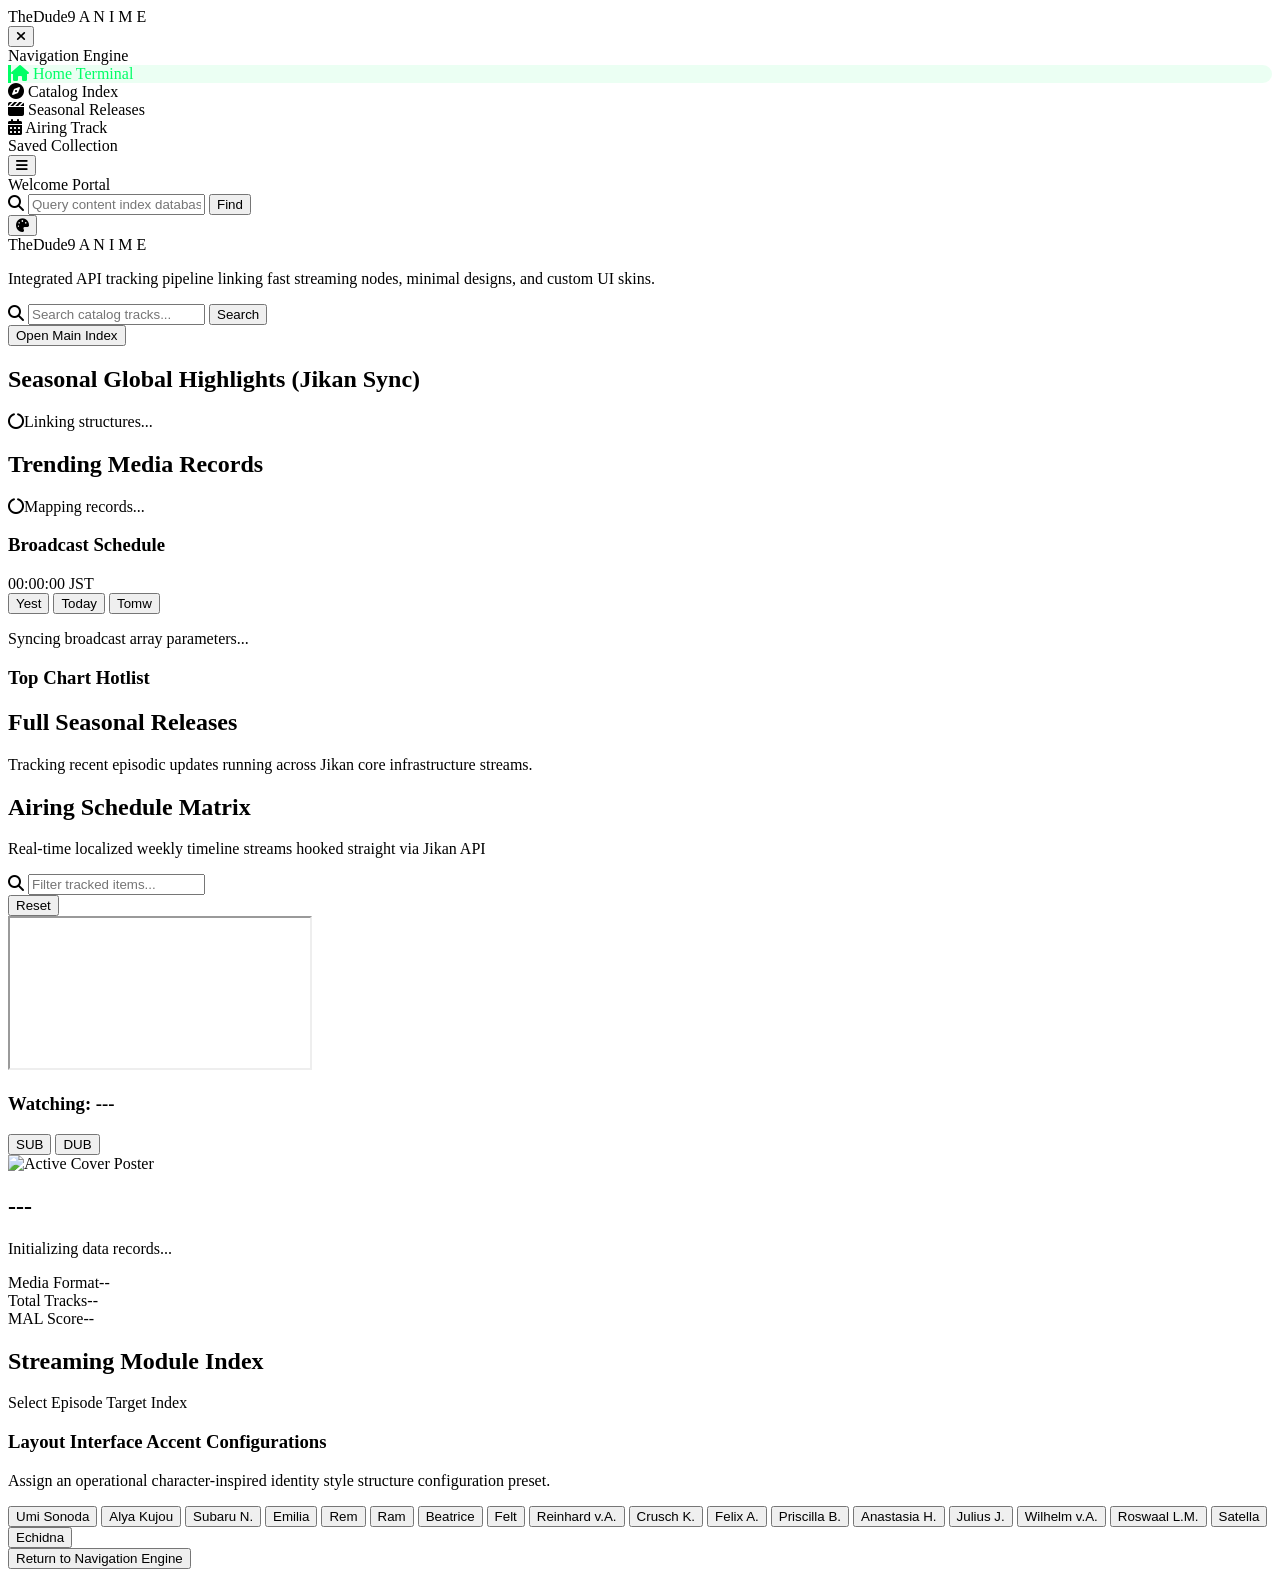
==== commit 6c1609bf: "Update index.html" ====
--- a/index.html
+++ b/index.html
@@ -47,6 +47,12 @@
       overflow: hidden;
       box-shadow: 0 10px 30px rgba(0, 0, 0, 0.5);
     }
+
+    /* Sub/Dub Active Button Styling states */
+    .lang-btn.active {
+      background-color: var(--character-accent);
+      color: #000000 !important;
+    }
   </style>
 
   <script src="https://cdn.jsdelivr.net/npm/hls.js@latest"></script>
@@ -57,8 +63,10 @@
   <link rel="preconnect" href="https://fonts.gstatic.com" crossorigin>
   <link href="https://fonts.googleapis.com/css2?family=Inter:wght@300;400;500;600;700;900&display=swap" rel="stylesheet">
   <link rel="stylesheet" href="https://cdnjs.cloudflare.com/ajax/libs/font-awesome/6.4.0/css/all.min.css">
+  
+  <script src="script.js" defer></script>
 </head>
-<body class="bg-dark-bg text-gray-200 min-h-screen relative overflow-x-hidden flex flex-col md:flex-row font-['Inter',sans-serif]">
+<body class="bg-dark-bg text-gray-200 min-h-screen relative overflow-x-hidden flex font-['Inter',sans-serif]">
 
   <aside id="main-menu-drawer" class="fixed md:sticky top-0 left-0 h-full w-72 md:w-64 shrink-0 z-50 transform -translate-x-full md:translate-x-0 transition-transform duration-300 ease-in-out p-5 bg-[#0f0f12] sidebar border-r border-dark-border flex flex-col justify-between">
     <div>
@@ -94,13 +102,18 @@
           <span class="icon text-base"><i class="fa-solid fa-calendar-days"></i></span> 
           <span class="label font-medium">Airing Track</span>
         </div>
+
+        <div id="watchlist-wrapper-section" class="pt-4 hidden">
+          <span class="text-[10px] text-gray-500 font-bold tracking-widest uppercase block mb-2 px-2">Saved Collection</span>
+          <div id="my-watchlist-grid" class="space-y-1.5 px-2"></div>
+        </div>
       </nav>
     </div>
   </aside>
 
   <div id="menu-overlay" onclick="toggleMainMenu()" class="fixed inset-0 bg-black/70 hidden z-40 md:hidden backdrop-blur-sm"></div>
 
-  <div class="flex-1 flex flex-col min-w-0 min-h-screen">
+  <div class="flex-1 flex flex-col min-w-0">
     
     <nav class="sticky top-0 z-30 bg-dark-bg/95 backdrop-blur border-b border-dark-border px-6 py-3.5 flex items-center justify-between">
       <div class="flex items-center space-x-4">
@@ -118,7 +131,7 @@
         <button onclick="triggerCatalogSearch(true)" class="absolute right-1.5 top-1.5 dynamic-accent-bg bg-accent text-black font-bold px-3 py-1 rounded-lg text-[11px] uppercase tracking-wide">Find</button>
       </div>
 
-      <div class="flex items-center">
+      <div class="flex items-center space-x-2">
         <button onclick="openBottomSheet()" class="text-gray-400 hover:text-white p-2 min-w-[44px] min-h-[44px] flex items-center justify-center transition-transform active:scale-95" title="Change Layout Palette" aria-label="Open Theme Palette Menu">
           <i class="fa-solid fa-palette text-base"></i>
         </button>
@@ -211,7 +224,7 @@
         <div class="flex flex-col sm:flex-row sm:items-center justify-between gap-4 border-b border-dark-border pb-3.5">
           <div>
             <h1 class="text-base font-bold tracking-wide uppercase text-white">Airing Schedule Matrix</h1>
-            <p class="text-xs text-gray-500 mt-0.5 font-mono">Real-time localized weekly timeline streams hooked straight via AniList API</p>
+            <p class="text-xs text-gray-500 mt-0.5 font-mono">Real-time localized weekly timeline streams hooked straight via Jikan API</p>
           </div>
           <div class="flex items-center gap-2">
             <div class="relative">
@@ -226,76 +239,40 @@
         <div id="airing-chronological-list" class="grid grid-cols-2 sm:grid-cols-3 md:grid-cols-4 gap-4 pt-2"></div>
       </section>
 
-      <section id="stream-dashboard-box" class="hidden max-w-5xl mx-auto space-y-5">
-        
-        <div class="grid grid-cols-1 lg:grid-cols-3 gap-6 items-start">
+      <section id="stream-dashboard-box" class="hidden max-w-4xl mx-auto space-y-5">
+        <div class="relative aspect-video w-full bg-black rounded-2xl overflow-hidden border border-dark-border shadow-2xl">
+          <div id="player-box" class="w-full h-full relative">
+            <iframe id="video-iframe" src="" allowfullscreen scrolling="no" class="w-full h-full rounded-xl bg-black"></iframe>
+          </div>
+        </div>
+
+        <div class="flex flex-col sm:flex-row items-stretch sm:items-center justify-between bg-dark-card border border-dark-border p-3 rounded-xl gap-3 shadow-xl">
+          <div class="flex items-center gap-4">
+            <h3 id="ep-title" class="text-xs font-bold uppercase tracking-wider text-white">Watching: ---</h3>
+          </div>
           
-          <div class="lg:col-span-2 space-y-5">
-            <div class="relative aspect-video w-full bg-black rounded-2xl overflow-hidden border border-dark-border shadow-2xl">
-              <div id="player-box" class="w-full h-full relative">
-                <div id="video-player-wrapper" class="w-full h-full">
-                  <video id="video-iframe" controls playsinline class="w-full h-full rounded-xl bg-black"></video>
-                </div>
-              </div>
-            </div>
-
-            <div class="space-y-3 bg-dark-card border border-dark-border p-4 rounded-2xl shadow-xl">
-              <div class="flex items-center justify-between border-b border-dark-border pb-2 mb-2">
-                <h3 class="text-[11px] font-bold text-gray-400 uppercase tracking-wider">Streaming Server Framework</h3>
-                <div class="flex items-center bg-dark-input p-1 rounded-xl border border-dark-border/60 shrink-0">
-                  <button id="sub-btn" onclick="setLanguage('sub')" class="px-3.5 py-1 text-xs font-bold rounded-lg transition-all">SUB</button>
-                  <button id="dub-btn" onclick="setLanguage('dub')" class="px-3.5 py-1 text-xs font-bold text-gray-500 rounded-lg transition-all">DUB</button>
-                </div>
-              </div>
-
-              <div class="border border-dark-border rounded-xl bg-dark-input overflow-hidden">
-                <button onclick="document.getElementById('internal-dropdown-body').classList.toggle('hidden')" class="w-full bg-[#181726]/40 hover:bg-[#181726]/70 px-4 py-3 flex items-center justify-between text-xs font-bold text-gray-300 uppercase tracking-wider transition-colors">
-                  <span class="flex items-center gap-2"><i class="fa-solid fa-bolt text-amber-400 text-[10px]"></i> Internal Player Providers (HLS)</span>
-                  <i class="fa-solid fa-chevron-down text-gray-500 text-[10px]"></i>
-                </button>
-                <div id="internal-dropdown-body" class="p-3 bg-dark-card/40 border-t border-dark-border/40 space-y-2">
-                  <div id="server-source-tabs-bar" class="flex flex-wrap gap-1.5 pb-2 border-b border-dark-border/30">
-                    </div>
-                  <div class="space-y-1">
-                    <span class="text-[9px] font-mono text-gray-500 uppercase tracking-widest font-bold block mb-1">Active HLS Pipeline Tracks:</span>
-                    <div id="hls-streams-container" class="flex flex-wrap gap-2">
-                      <p class="text-[11px] text-gray-500 italic font-mono">Select an internal provider engine above...</p>
-                    </div>
-                  </div>
-                </div>
-              </div>
-
-              <div class="border border-dark-border rounded-xl bg-dark-input overflow-hidden">
-                <button onclick="document.getElementById('external-dropdown-body').classList.toggle('hidden')" class="w-full bg-[#181726]/40 hover:bg-[#181726]/70 px-4 py-3 flex items-center justify-between text-xs font-bold text-gray-300 uppercase tracking-wider transition-colors">
-                  <span class="flex items-center gap-2"><i class="fa-solid fa-server text-indigo-400 text-[10px]"></i> External Embed Mirrors (Working Framework)</span>
-                  <i class="fa-solid fa-chevron-down text-gray-500 text-[10px]"></i>
-                </button>
-                <div id="external-dropdown-body" class="p-3 bg-dark-card/40 border-t border-dark-border/40">
-                  <div id="iframe-mirrors-container" class="grid grid-cols-1 sm:grid-cols-2 gap-2">
-                    </div>
-                </div>
-              </div>
-
-            </div>
-          </div>
-
-          <div class="space-y-5">
-            <div class="bg-dark-card border border-dark-border rounded-2xl p-4 flex flex-row items-start text-left gap-4 shadow-xl">
-              <div class="w-20 aspect-[2/3] bg-neutral-900 border border-dark-border rounded-xl overflow-hidden shadow-md shrink-0">
-                <img id="detail-poster" src="" class="w-full h-full object-cover" alt="Active Cover Poster">
-              </div>
-              <div class="space-y-1.5 flex-1 min-w-0">
-                <h2 id="detail-title" class="text-xs font-bold text-white tracking-wide truncate">---</h2>
-                <p id="detail-synopsis" class="text-[11px] text-gray-400 leading-relaxed max-h-16 overflow-y-auto pr-1 scrollbar-none">Initializing data records...</p>
-                <div class="pt-2 grid grid-cols-2 gap-2 text-[9px] text-gray-500 font-mono border-t border-dark-border/40">
-                  <div><span class="text-gray-400 block uppercase font-bold tracking-wider mb-0.5">Format</span><span id="detail-type" class="text-gray-300 font-bold">--</span></div>
-                  <div><span class="text-gray-400 block uppercase font-bold tracking-wider mb-0.5">Score</span><span id="detail-rating" class="text-gray-300 font-bold">--</span></div>
-                </div>
-              </div>
-            </div>
-          </div>
-
-        </div>
+          <div class="flex items-center bg-dark-input p-1 rounded-xl border border-dark-border/60 shrink-0 self-end sm:self-auto">
+            <button id="sub-btn" onclick="setLanguage('sub')" class="px-3.5 py-1 text-xs font-bold rounded-lg transition-all active bg-accent text-black">SUB</button>
+            <button id="dub-btn" onclick="setLanguage('dub')" class="px-3.5 py-1 text-xs font-bold text-gray-500 rounded-lg transition-all">DUB</button>
+          </div>
+        </div>
+
+        <div class="bg-dark-card border border-dark-border rounded-2xl p-5 flex flex-col sm:flex-row items-center sm:items-start text-center sm:text-left gap-5 shadow-xl">
+          <div class="w-28 aspect-[2/3] bg-neutral-900 border border-dark-border rounded-xl overflow-hidden shadow-md shrink-0">
+            <img id="detail-poster" src="" class="w-full h-full object-cover" alt="Active Cover Poster">
+          </div>
+          <div class="space-y-2.5 flex-1 w-full">
+            <h2 id="detail-title" class="text-base font-bold text-white tracking-wide">---</h2>
+            <p id="detail-synopsis" class="text-xs text-gray-400 leading-relaxed max-h-24 overflow-y-auto pr-1 scrollbar-none">Initializing data records...</p>
+            <div class="border-t border-dark-border/60 pt-3 grid grid-cols-3 gap-2 text-[10px] text-gray-500 font-mono">
+              <div><span class="text-gray-400 block uppercase font-bold tracking-wider mb-0.5">Media Format</span><span id="detail-type" class="text-gray-300 font-bold">--</span></div>
+              <div><span class="text-gray-400 block uppercase font-bold tracking-wider mb-0.5">Total Tracks</span><span id="detail-episodes" class="text-gray-300 font-bold">--</span></div>
+              <div><span class="text-gray-400 block uppercase font-bold tracking-wider mb-0.5">MAL Score</span><span id="detail-rating" class="text-gray-300 font-bold">--</span></div>
+            </div>
+          </div>
+        </div>
+
+        <div id="sub-server-links-grid" class="space-y-4 mb-4"></div>
 
         <div class="bg-dark-card border border-dark-border rounded-2xl p-5 space-y-4 shadow-xl">
           <div class="flex items-center justify-between">
@@ -309,26 +286,6 @@
         </div>
       </section>
     </main>
-
-    <footer class="mt-auto border-t border-dark-border bg-[#0b0b0d] py-6 px-6 sm:px-8">
-      <div class="max-w-7xl w-full mx-auto flex flex-col sm:flex-row items-center justify-between gap-4">
-        <div class="flex items-center gap-2">
-          <span class="text-white font-bold text-sm tracking-wide select-none">
-            TheDude9 <span class="dynamic-accent-text text-accent">Anime Hub</span>
-          </span>
-        </div>
-        
-        <p class="text-[11px] text-gray-600 order-3 sm:order-2 font-medium">
-          &copy; 2026 TheDude9. All rights reserved.
-        </p>
-        
-        <div class="flex items-center gap-6 text-[11px] font-semibold text-gray-500 order-2 sm:order-3">
-          <a href="#" class="hover:text-accent transition-colors">Terms</a>
-          <a href="#" class="hover:text-accent transition-colors">Privacy</a>
-          <a href="#" class="hover:text-accent transition-colors">Contact</a>
-        </div>
-      </div>
-    </footer>
   </div>
 
   <div id="sheet-overlay" onclick="closeBottomSheet()" class="fixed inset-0 bg-black/60 hidden z-40 backdrop-blur-sm"></div>
@@ -341,880 +298,57 @@
       </div>
       
       <div class="grid grid-cols-2 sm:grid-cols-3 gap-2 text-xs font-medium">
-        <button onclick="applyCharacterPreset('umi')" class="flex items-center justify-between p-2.5 rounded-xl border border-dark-border bg-dark-input hover:border-[#4169e1]/50 transition-colors group"><span class="text-gray-300 group-hover:text-white font-medium truncate">Umi Sonoda</span><span class="w-3 h-3 rounded-full bg-[#4169e1] shrink-0 ml-1 shadow-[0_0_8px_rgba(65,105,225,0.4)]"></span></button>
-        <button onclick="applyCharacterPreset('alya')" class="flex items-center justify-between p-2.5 rounded-xl border border-dark-border bg-dark-input hover:border-[#a1a1aa]/50 transition-colors group"><span class="text-gray-300 group-hover:text-white font-medium truncate">Alya Kujou</span><span class="w-3 h-3 rounded-full bg-[#a1a1aa] shrink-0 ml-1 shadow-[0_0_8px_rgba(161,161,170,0.4)]"></span></button>
-        <button onclick="applyCharacterPreset('subaru')" class="flex items-center justify-between p-2.5 rounded-xl border border-dark-border bg-dark-input hover:border-[#f97316]/50 transition-colors group"><span class="text-gray-300 group-hover:text-white font-medium truncate">Subaru N.</span><span class="w-3 h-3 rounded-full bg-[#f97316] shrink-0 ml-1 shadow-[0_0_8px_rgba(249,115,22,0.4)]"></span></button>
-        <button onclick="applyCharacterPreset('emilia')" class="flex items-center justify-between p-2.5 rounded-xl border border-dark-border bg-dark-input hover:border-[#c084fc]/50 transition-colors group"><span class="text-gray-300 group-hover:text-white font-medium truncate">Emilia</span><span class="w-3 h-3 rounded-full bg-[#c084fc] shrink-0 ml-1 shadow-[0_0_8px_rgba(192,132,252,0.4)]"></span></button>
-        <button onclick="applyCharacterPreset('rem')" class="flex items-center justify-between p-2.5 rounded-xl border border-dark-border bg-dark-input hover:border-[#38bdf8]/50 transition-colors group"><span class="text-gray-300 group-hover:text-white font-medium truncate">Rem</span><span class="w-3 h-3 rounded-full bg-[#38bdf8] shrink-0 ml-1 shadow-[0_0_8px_rgba(56,189,248,0.4)]"></span></button>
-        <button onclick="applyCharacterPreset('ram')" class="flex items-center justify-between p-2.5 rounded-xl border border-dark-border bg-dark-input hover:border-[#fb7185]/50 transition-colors group"><span class="text-gray-300 group-hover:text-white font-medium truncate">Ram</span><span class="w-3 h-3 rounded-full bg-[#fb7185] shrink-0 ml-1 shadow-[0_0_8px_rgba(251,113,133,0.4)]"></span></button>
-        <button onclick="applyCharacterPreset('beatrice')" class="flex items-center justify-between p-2.5 rounded-xl border border-dark-border bg-dark-input hover:border-[#fbbf24]/50 transition-colors group"><span class="text-gray-300 group-hover:text-white font-medium truncate">Beatrice</span><span class="w-3 h-3 rounded-full bg-[#fbbf24] shrink-0 ml-1 shadow-[0_0_8px_rgba(251,191,36,0.4)]"></span></button>
-        <button onclick="applyCharacterPreset('felt')" class="flex items-center justify-between p-2.5 rounded-xl border border-dark-border bg-dark-input hover:border-[#eab308]/50 transition-colors group"><span class="text-gray-300 group-hover:text-white font-medium truncate">Felt</span><span class="w-3 h-3 rounded-full bg-[#eab308] shrink-0 ml-1 shadow-[0_0_8px_rgba(234,179,8,0.4)]"></span></button>
-        <button onclick="applyCharacterPreset('reinhard')" class="flex items-center justify-between p-2.5 rounded-xl border border-dark-border bg-dark-input hover:border-[#dc2626]/50 transition-colors group"><span class="text-gray-300 group-hover:text-white font-medium truncate">Reinhard v.A.</span><span class="w-3 h-3 rounded-full bg-[#dc2626] shrink-0 ml-1 shadow-[0_0_8px_rgba(220,38,38,0.4)]"></span></button>
-        <button onclick="applyCharacterPreset('crusch')" class="flex items-center justify-between p-2.5 rounded-xl border border-dark-border bg-dark-input hover:border-[#059669]/50 transition-colors group"><span class="text-gray-300 group-hover:text-white font-medium truncate">Crusch K.</span><span class="w-3 h-3 rounded-full bg-[#059669] shrink-0 ml-1 shadow-[0_0_8px_rgba(5,150,105,0.4)]"></span></button>
-        <button onclick="applyCharacterPreset('felix')" class="flex items-center justify-between p-2.5 rounded-xl border border-dark-border bg-dark-input hover:border-[#d97706]/50 transition-colors group"><span class="text-gray-300 group-hover:text-white font-medium truncate">Felix A.</span><span class="w-3 h-3 rounded-full bg-[#d97706] shrink-0 ml-1 shadow-[0_0_8px_rgba(217,119,6,0.4)]"></span></button>
-        <button onclick="applyCharacterPreset('priscilla')" class="flex items-center justify-between p-2.5 rounded-xl border border-dark-border bg-dark-input hover:border-[#ef4444]/50 transition-colors group"><span class="text-gray-300 group-hover:text-white font-medium truncate">Priscilla B.</span><span class="w-3 h-3 rounded-full bg-[#ef4444] shrink-0 ml-1 shadow-[0_0_8px_rgba(239,68,68,0.4)]"></span></button>
-        <button onclick="applyCharacterPreset('anastasia')" class="flex items-center justify-between p-2.5 rounded-xl border border-dark-border bg-dark-input hover:border-[#f472b6]/50 transition-colors group"><span class="text-gray-300 group-hover:text-white font-medium truncate">Anastasia H.</span><span class="w-3 h-3 rounded-full bg-[#f472b6] shrink-0 ml-1 shadow-[0_0_8px_rgba(244,114,182,0.4)]"></span></button>
-        <button onclick="applyCharacterPreset('julius')" class="flex items-center justify-between p-2.5 rounded-xl border border-dark-border bg-dark-input hover:border-[#818cf8]/50 transition-colors group"><span class="text-gray-300 group-hover:text-white font-medium truncate">Julius J.</span><span class="w-3 h-3 rounded-full bg-[#818cf8] shrink-0 ml-1 shadow-[0_0_8px_rgba(129,140,248,0.4)]"></span></button>
-        <button onclick="applyCharacterPreset('wilhelm')" class="flex items-center justify-between p-2.5 rounded-xl border border-dark-border bg-dark-input hover:border-[#94a3b8]/50 transition-colors group"><span class="text-gray-300 group-hover:text-white font-medium truncate">Wilhelm v.A.</span><span class="w-3 h-3 rounded-full bg-[#94a3b8] shrink-0 ml-1 shadow-[0_0_8px_rgba(148,163,184,0.4)]"></span></button>
-        <button onclick="applyCharacterPreset('roswaal')" class="flex items-center justify-between p-2.5 rounded-xl border border-dark-border bg-dark-input hover:border-[#4f46e5]/50 transition-colors group"><span class="text-gray-300 group-hover:text-white font-medium truncate">Roswaal L.M.</span><span class="w-3 h-3 rounded-full bg-[#4f46e5] shrink-0 ml-1 shadow-[0_0_8px_rgba(79,70,229,0.4)]"></span></button>
-        <button onclick="applyCharacterPreset('satella')" class="flex items-center justify-between p-2.5 rounded-xl border border-dark-border bg-dark-input hover:border-[#6d28d9]/50 transition-colors group"><span class="text-gray-300 group-hover:text-white font-medium truncate">Satella</span><span class="w-3 h-3 rounded-full bg-[#6d28d9] shrink-0 ml-1 shadow-[0_0_8px_rgba(109,40,217,0.4)]"></span></button>
-        <button onclick="applyCharacterPreset('echidna')" class="flex items-center justify-between p-2.5 rounded-xl border border-dark-border bg-dark-input hover:border-[#e4e4e7]/50 transition-colors group"><span class="text-gray-300 group-hover:text-white font-medium truncate">Echidna</span><span class="w-3 h-3 rounded-full bg-[#e4e4e7] shrink-0 ml-1 shadow-[0_0_8px_rgba(228,228,231,0.4)]"></span></button>
-      </div>
-      
-      <button onclick="closeBottomSheet()" class="w-full bg-dark-input text-gray-400 font-bold py-2.5 rounded-xl text-xs uppercase border border-dark-border hover:bg-neutral-900 transition-colors">Close Customizer</button>
+        <button onclick="applyCharacterPreset('umi')" class="flex items-center justify-between p-2.5 rounded-xl border border-dark-border bg-dark-input hover:border-gray-700 transition-colors"><span class="text-gray-400">Umi Sonoda</span><span class="w-2.5 h-2.5 rounded-full bg-[#4169e1]"></span></button>
+        <button onclick="applyCharacterPreset('alya')" class="flex items-center justify-between p-2.5 rounded-xl border border-dark-border bg-dark-input hover:border-gray-700 transition-colors"><span class="text-gray-400">Alya Kujou</span><span class="w-2.5 h-2.5 rounded-full bg-[#a1a1aa]"></span></button>
+        <button onclick="applyCharacterPreset('subaru')" class="flex items-center justify-between p-2.5 rounded-xl border border-dark-border bg-dark-input hover:border-gray-700 transition-colors"><span class="text-gray-400">Subaru N.</span><span class="w-2.5 h-2.5 rounded-full bg-[#f97316]"></span></button>
+        <button onclick="applyCharacterPreset('emilia')" class="flex items-center justify-between p-2.5 rounded-xl border border-dark-border bg-dark-input hover:border-gray-700 transition-colors"><span class="text-gray-400">Emilia</span><span class="w-2.5 h-2.5 rounded-full bg-[#c084fc]"></span></button>
+        <button onclick="applyCharacterPreset('rem')" class="flex items-center justify-between p-2.5 rounded-xl border border-dark-border bg-dark-input hover:border-gray-700 transition-colors"><span class="text-gray-400">Rem</span><span class="w-2.5 h-2.5 rounded-full bg-[#38bdf8]"></span></button>
+        <button onclick="applyCharacterPreset('ram')" class="flex items-center justify-between p-2.5 rounded-xl border border-dark-border bg-dark-input hover:border-gray-700 transition-colors"><span class="text-gray-400">Ram</span><span class="w-2.5 h-2.5 rounded-full bg-[#fb7185]"></span></button>
+        <button onclick="applyCharacterPreset('beatrice')" class="flex items-center justify-between p-2.5 rounded-xl border border-dark-border bg-dark-input hover:border-gray-700 transition-colors"><span class="text-gray-400">Beatrice</span><span class="w-2.5 h-2.5 rounded-full bg-[#fbbf24]"></span></button>
+        <button onclick="applyCharacterPreset('felt')" class="flex items-center justify-between p-2.5 rounded-xl border border-dark-border bg-dark-input hover:border-gray-700 transition-colors"><span class="text-gray-400">Felt</span><span class="w-2.5 h-2.5 rounded-full bg-[#eab308]"></span></button>
+        <button onclick="applyCharacterPreset('reinhard')" class="flex items-center justify-between p-2.5 rounded-xl border border-dark-border bg-dark-input hover:border-gray-700 transition-colors"><span class="text-gray-400">Reinhard v.A.</span><span class="w-2.5 h-2.5 rounded-full bg-[#dc2626]"></span></button>
+        <button onclick="applyCharacterPreset('crusch')" class="flex items-center justify-between p-2.5 rounded-xl border border-dark-border bg-dark-input hover:border-gray-700 transition-colors"><span class="text-gray-400">Crusch K.</span><span class="w-2.5 h-2.5 rounded-full bg-[#059669]"></span></button> <button onclick="applyCharacterPreset('felix')" class="flex items-center justify-between p-2.5 rounded-xl border border-dark-border bg-dark-input hover:border-gray-700 transition-colors"><span class="text-gray-400">Felix A.</span><span class="w-2.5 h-2.5 rounded-full bg-[#d97706]"></span></button>
+        <button onclick="applyCharacterPreset('priscilla')" class="flex items-center justify-between p-2.5 rounded-xl border border-dark-border bg-dark-input hover:border-gray-700 transition-colors"><span class="text-gray-400">Priscilla B.</span><span class="w-2.5 h-2.5 rounded-full bg-[#ef4444]"></span></button>
+        <button onclick="applyCharacterPreset('anastasia')" class="flex items-center justify-between p-2.5 rounded-xl border border-dark-border bg-dark-input hover:border-gray-700 transition-colors"><span class="text-gray-400">Anastasia H.</span><span class="w-2.5 h-2.5 rounded-full bg-[#f472b6]"></span></button>
+        <button onclick="applyCharacterPreset('julius')" class="flex items-center justify-between p-2.5 rounded-xl border border-dark-border bg-dark-input hover:border-gray-700 transition-colors"><span class="text-gray-400">Julius J.</span><span class="w-2.5 h-2.5 rounded-full bg-[#6366f1]"></span></button>
+        <button onclick="applyCharacterPreset('wilhelm')" class="flex items-center justify-between p-2.5 rounded-xl border border-dark-border bg-dark-input hover:border-gray-700 transition-colors"><span class="text-gray-400">Wilhelm v.A.</span><span class="w-2.5 h-2.5 rounded-full bg-[#94a3b8]"></span></button>
+        <button onclick="applyCharacterPreset('roswaal')" class="flex items-center justify-between p-2.5 rounded-xl border border-dark-border bg-dark-input hover:border-gray-700 transition-colors"><span class="text-gray-400">Roswaal L.M.</span><span class="w-2.5 h-2.5 rounded-full bg-[#4f46e5]"></span></button>
+        <button onclick="applyCharacterPreset('satella')" class="flex items-center justify-between p-2.5 rounded-xl border border-dark-border bg-dark-input hover:border-gray-700 transition-colors"><span class="text-gray-400">Satella</span><span class="w-2.5 h-2.5 rounded-full bg-[#6d28d9]"></span></button>
+        <button onclick="applyCharacterPreset('echidna')" class="flex items-center justify-between p-2.5 rounded-xl border border-dark-border bg-dark-input hover:border-gray-700 transition-colors"><span class="text-gray-400">Echidna</span><span class="w-2.5 h-2.5 rounded-full bg-[#e2e8f0]"></span></button>
+      </div>
+
+      <div class="pt-2 flex justify-center">
+        <button onclick="closeBottomSheet()" class="w-full sm:w-auto bg-dark-input border border-dark-border hover:border-gray-700 text-gray-400 hover:text-white font-bold px-8 py-3 rounded-xl text-xs uppercase tracking-widest shadow-lg shadow-accent/20 transform active:scale-95 transition-transform">Return to Navigation Engine</button>
+      </div>
     </div>
   </div>
 
   <script>
-    // ==========================================
-    // 1. GLOBAL STATE INITIALIZATION
-    // ==========================================
-    const ANIVEXA_BASE_API = "https://anivexa-api-eta.vercel.app";
-
-    const PROVIDER_BASES = {
-      megaplay: "https://megaplay.buzz/stream/mal"
-    };
-
-    const API_PROVIDERS = [
-      { id: 'megaplay', name: 'MegaPlay' },
-      { id: 'allmanga', name: 'AllManga' },
-      { id: 'reanime', name: 'ReAnime' },
-      { id: 'anikoto', name: 'AniKoto' },
-      { id: 'animeegg', name: 'AnimeGG' },
-      { id: 'anineko', name: 'AniNeko' },
-      { id: 'anidbapp', name: 'AniDB App' },
-      { id: 'animepahe', name: 'AnimePahe' }
-    ];
-
-    let activeProviderKey = 'megaplay';
-    let currentEpisodeIndex = 1;
-    let currentLanguage = 'sub';
-    let plyrInstance = null;
-    let streamLoadGuard = null;
-    
-    window.currentMalId = "";
-    window.currentAnilistId = "";
-    window.activeAnimeTitle = "";
-    window.activeMaxEpisodes = 12;
-    window.activeImgUrl = "";
-    
-    let activeScheduleDay = 'today';
-    let calendarCachedDataset = [];
-    const weekdays = ["sunday", "monday", "tuesday", "wednesday", "thursday", "friday", "saturday"];
-
-    const colorProfiles = {
-      umi: { hex: '#4169e1', rgb: '65, 105, 225' },
-      alya: { hex: '#a1a1aa', rgb: '161, 161, 170' },
-      subaru: { hex: '#f97316', rgb: '249, 115, 22' },
-      emilia: { hex: '#c084fc', rgb: '192, 132, 252' },
-      rem: { hex: '#38bdf8', rgb: '56, 189, 248' },
-      ram: { hex: '#fb7185', rgb: '251, 113, 133' },
-      beatrice: { hex: '#fbbf24', rgb: '251, 191, 36' },
-      felt: { hex: '#eab308', rgb: '234, 179, 8' },
-      reinhard: { hex: '#dc2626', rgb: '220, 38, 38' },
-      crusch: { hex: '#059669', rgb: '5, 150, 105' },
-      felix: { hex: '#d97706', rgb: '217, 119, 6' },
-      priscilla: { hex: '#ef4444', rgb: '239, 68, 68' },
-      anastasia: { hex: '#f472b6', rgb: '244, 114, 182' },
-      julius: { hex: '#818cf8', rgb: '129, 140, 248' },
-      wilhelm: { hex: '#94a3b8', rgb: '148, 163, 184' },
-      roswaal: { hex: '#4f46e5', rgb: '79, 70, 229' },
-      satella: { hex: '#6d28d9', rgb: '109, 40, 217' },
-      echidna: { hex: '#e4e4e7', rgb: '228, 228, 231' }
-    };
-
-    // ==========================================
-    // 2. INTERFACE OPERATIONS MANAGER (UI / VIEWS)
-    // ==========================================
-    window.switchToView = function(viewTarget) {
-      document.getElementById('landing-portal').style.display = 'none';
-      document.getElementById('main-exploration-hub').style.display = 'none';
-      document.getElementById('releases-focus-view').style.display = 'none';
-      document.getElementById('calendar-focus-view').style.display = 'none';
-      document.getElementById('stream-dashboard-box').style.display = 'none';
-      document.getElementById('header-search-engine').style.display = 'flex';
-
-      document.querySelectorAll('.sidebar-item').forEach(el => el.classList.remove('active'));
-
-      const viewTitle = document.getElementById('view-indicator-title');
-
-      if (viewTarget === 'home') {
-        document.getElementById('landing-portal').style.display = 'flex';
-        document.getElementById('header-search-engine').style.display = 'none';
-        document.getElementById('side-nav-home').classList.add('active');
-        if(viewTitle) viewTitle.innerText = "Welcome Portal";
-      } else if (viewTarget === 'catalog') {
-        document.getElementById('main-exploration-hub').style.display = 'block';
-        document.getElementById('recommendations-container-block').style.display = 'block';
-        document.getElementById('sidebar-container-block').style.display = 'block';
-        document.getElementById('grid-split-container').className = "lg:col-span-2 space-y-8";
-        document.getElementById('grid-header-title').innerText = "Trending Media Records";
-        document.getElementById('side-nav-catalog').classList.add('active');
-        if(viewTitle) viewTitle.innerText = "Catalog Exploration Matrix";
-        loadMainHubFeeds();
-      } else if (viewTarget === 'releases') {
-        document.getElementById('releases-focus-view').style.display = 'block';
-        document.getElementById('side-nav-releases').classList.add('active');
-        if(viewTitle) viewTitle.innerText = "Global Release Streams";
-        fetchFullSeasonalReleases();
-      } else if (viewTarget === 'calendar') {
-        document.getElementById('calendar-focus-view').style.display = 'block';
-        document.getElementById('side-nav-calendar').classList.add('active');
-        if(viewTitle) viewTitle.innerText = "Broadcasting Track Scheduler";
-        initCalendarTimelineLayout();
-      }
-    }
-
-    window.toggleMainMenu = function() {
-      const drawer = document.getElementById('main-menu-drawer');
-      const overlay = document.getElementById('menu-overlay');
-      if (drawer.classList.contains('-translate-x-full')) {
-        drawer.classList.remove('-translate-x-full');
-        overlay.classList.remove('hidden');
-      } else {
-        drawer.classList.add('-translate-x-full');
-        overlay.classList.add('hidden');
-      }
-    }
-
-    window.homeReturnReset = function() {
-      clearTimeout(streamLoadGuard);
-      if(plyrInstance) { plyrInstance.destroy(); plyrInstance = null; }
-      window.switchToView('home');
-      document.getElementById('search-input').value = "";
-      document.getElementById('header-search-input').value = "";
-    }
-
-    function startSystemClock() {
-      setInterval(() => {
-        const now = new Date();
-        const jstString = now.toLocaleTimeString("en-US", {
-          timeZone: "Asia/Tokyo",
-          hour12: false,
-          hour: "2-digit",
-          minute: "2-digit",
-          second: "2-digit"
-        });
-        const clockEl = document.getElementById('live-24h-clock');
-        if (clockEl) clockEl.innerText = `${jstString} JST`;
-      }, 1000);
-    }
-
-    window.openBottomSheet = function() {
-      document.getElementById('sheet-overlay').style.display = 'block';
-      setTimeout(() => { document.getElementById('bottom-sheet-menu').classList.add('open'); }, 10);
-      document.getElementById('bottom-sheet-menu').style.transform = "translateY(0)";
-    }
-
-    window.closeBottomSheet = function() {
-      document.getElementById('bottom-sheet-menu').style.transform = "translateY(100%)";
-      setTimeout(() => { document.getElementById('sheet-overlay').style.display = 'none'; }, 300);
-    }
-
-    window.applyCharacterPreset = function(profileKey) {
-      const choice = colorProfiles[profileKey];
-      if (!choice) return;
-      document.documentElement.style.setProperty('--character-accent', choice.hex);
-      document.documentElement.style.setProperty('--character-accent-hover', choice.hex);
-      document.documentElement.style.setProperty('--character-accent-rgb', choice.rgb);
-      localStorage.setItem('dude9anime-preset', profileKey);
-      
-      const hex = choice.hex;
+    window.setLanguage = function(lang) {
+      currentLanguage = lang;
       const subBtn = document.getElementById('sub-btn');
       const dubBtn = document.getElementById('dub-btn');
-      if (subBtn && currentLanguage === 'sub') {
-        subBtn.style.backgroundColor = hex;
-        subBtn.style.color = '#000000';
+      
+      if(lang === 'sub') {
+        subBtn.className = "px-3.5 py-1 text-xs font-bold rounded-lg transition-all bg-accent text-black";
+        dubBtn.className = "px-3.5 py-1 text-xs font-bold text-gray-500 rounded-lg transition-all";
+      } else {
+        subBtn.className = "px-3.5 py-1 text-xs font-bold text-gray-500 rounded-lg transition-all";
+        dubBtn.className = "px-3.5 py-1 text-xs font-bold bg-accent text-black";
       }
-      if (dubBtn && currentLanguage === 'dub') {
-        dubBtn.style.backgroundColor = hex;
-        dubBtn.style.color = '#000000';
-      }
-
-      if (document.getElementById('stream-dashboard-box').style.display === 'block') {
-        updateProviderTabsUI();
-        const targetBtn = document.getElementById(`ep-btn-${currentEpisodeIndex}`);
-        if(targetBtn) {
-          targetBtn.style.backgroundColor = hex;
-          targetBtn.style.borderColor = hex;
-        }
-      }
-    }
-
-    function loadSavedTheme() {
-      const saved = localStorage.getItem('dude9anime-preset');
-      if (saved && colorProfiles[saved]) window.applyCharacterPreset(saved);
-    }
-
-    // ==========================================
-    // 3. API ENGINE CONTEXT IMPLEMENTATION (JIKAN API)
-    // ==========================================
-    async function loadMainHubFeeds() {
-      fetchLiveReleasingSchedule(activeScheduleDay);
-      try {
-        const res = await fetch("https://api.jikan.moe/v4/seasons/now?limit=22");
-        const json = await res.json();
-        const dataset = json.data || [];
-        if(dataset.length > 0) {
-          displayScrollFeed(dataset.slice(0, 10), 'recommendations-scroller');
-          displayGridFeed(dataset.slice(10, 22), 'results-grid');
-          displayTop10Sidebar(dataset.slice(0, 10));
-        }
-      } catch (err) { 
-        document.getElementById('results-grid').innerHTML = "<p class='text-xs font-mono text-gray-600'>Network engine layout fallback routing triggered.</p>"; 
-      }
-    }
-
-    window.triggerCatalogSearch = async function(fromHeader = false) {
-      const queryFieldId = fromHeader ? 'header-search-input' : 'search-input';
-      const query = document.getElementById(queryFieldId).value.trim();
-      if(!query) return alert("Parameter target strings missing expression parameters.");
-
-      document.getElementById('search-input').value = query;
-      document.getElementById('header-search-input').value = query;
-
-      document.getElementById('landing-portal').style.display = 'none';
-      document.getElementById('stream-dashboard-box').style.display = 'none';
-      document.getElementById('main-exploration-hub').style.display = 'block';
-      document.getElementById('header-search-engine').style.display = 'flex';
-      document.getElementById('recommendations-container-block').style.display = 'none';
-      document.getElementById('sidebar-container-block').style.display = 'none';
-      document.getElementById('grid-split-container').className = "w-full space-y-8";
-      
-      document.getElementById('grid-header-title').innerText = `Query Indexes matching: "${query}"`;
-      document.getElementById('results-grid').innerHTML = "<p class='text-xs text-gray-500 font-mono animate-pulse'>Executing system scan tracking vectors...</p>";
-      
-      try {
-        const res = await fetch(`https://api.jikan.moe/v4/anime?q=${encodeURIComponent(query)}&limit=16`);
-        const json = await res.json();
-        if(!json.data || json.data.length === 0) {
-          document.getElementById('results-grid').innerHTML = "<p class='text-xs text-gray-600 font-mono'>Zero collection nodes matched string expression parameters.</p>";
-        } else {
-          displayGridFeed(json.data, 'results-grid');
-        }
-      } catch (e) { document.getElementById('results-grid').innerHTML = "<p class='text-xs text-red-400 font-mono'>Query sequence engine timeout exception.</p>"; }
-    }
-
-    window.changeScheduleDay = function(targetDay) {
-      activeScheduleDay = targetDay;
-      document.querySelectorAll('.schedule-tab-btn').forEach(btn => btn.classList.remove('active', 'bg-dark-card', 'text-white'));
-      const activeBtn = document.getElementById(`tab-${targetDay}`);
-      if(activeBtn) activeBtn.classList.add('active', 'bg-dark-card', 'text-white');
-      fetchLiveReleasingSchedule(targetDay);
-    }
-
-    async function fetchLiveReleasingSchedule(dayMode) {
-      const scheduleBox = document.getElementById('schedule-box');
-      scheduleBox.innerHTML = '<p class="text-[10px] text-gray-600 font-mono p-4">Syncing timeline calendar coordinates...</p>';
-      
-      let currentDayIndex = new Date().getDay();
-      if (dayMode === 'yesterday') currentDayIndex = (currentDayIndex - 1 + 7) % 7;
-      else if (dayMode === 'tomorrow') currentDayIndex = (currentDayIndex + 1) % 7;
-      const targetDayString = weekdays[currentDayIndex];
-
-      try {
-        const response = await fetch(`https://api.jikan.moe/v4/schedules?filter=${targetDayString}&limit=15`);
-        const json = await response.json();
-        const rawAnimeList = json.data || [];
-        const ongoingAnime = rawAnimeList.filter(anime => anime.airing === true || anime.status === "Currently Airing");
-        
-        if(ongoingAnime.length === 0) { 
-          scheduleBox.innerHTML = `<p class="text-[11px] text-gray-600 text-center py-4 font-mono">Zero entries active on this timeline.</p>`; 
-          return; 
-        }
-        
-        scheduleBox.innerHTML = '';
-        const mapCleanCache = new Map();
-        ongoingAnime.forEach(anime => {
-          const title = anime.title_english || anime.title;
-          if(!mapCleanCache.has(title)) mapCleanCache.set(title, anime);
-        });
-
-        mapCleanCache.forEach(anime => {
-          const title = anime.title_english || anime.title;
-          const broadcastTime = anime.broadcast?.time || "Airing";
-          const imgUrl = anime.images?.jpg?.image_url || "";
-          const div = document.createElement('div');
-          div.className = 'flex items-center justify-between p-2 rounded-xl bg-dark-input border border-dark-border/40 hover:border-accent/40 cursor-pointer transition-colors';
-          
-          const cleanTitle = title.replace(/'/g, "\\'");
-          div.innerHTML = `
-            <div class="min-w-0 flex-1 pr-2">
-              <div class="text-[11px] font-medium text-gray-300 truncate">${title}</div>
-            </div>
-            <div class="text-[9px] font-mono bg-neutral-900 text-accent font-bold px-1.5 py-0.5 rounded shrink-0">JST ${broadcastTime}</div>
-          `;
-          div.onclick = () => window.loadStreamingLayout(anime.mal_id, cleanTitle, anime.episodes || 12, imgUrl);
-          scheduleBox.appendChild(div);
-        });
-      } catch (error) { 
-        scheduleBox.innerHTML = `<p class="text-[10px] text-red-500 font-mono p-4">Timeline mapping synchronizer fatal fault.</p>`; 
-      }
-    }
-
-    // ==========================================
-    // 4. AIRING TRACK TIMELINE FUNCTIONAL MATRIX
-    // ==========================================
-    async function initCalendarTimelineLayout() {
-      const daysMatrixContainer = document.getElementById('calendar-days-matrix');
-      const targetList = document.getElementById('airing-chronological-list');
-      
-      daysMatrixContainer.innerHTML = '';
-      targetList.innerHTML = '<p class="text-xs text-gray-500 font-mono col-span-full animate-pulse"><i class="fa-solid fa-circle-notch animate-spin mr-1"></i>Rebuilding structural grid layout coordinates...</p>';
-      
-      const currentDayName = weekdays[new Date().getDay()];
-
-      weekdays.forEach(day => {
-        const btn = document.createElement('button');
-        btn.className = `py-2 rounded-xl border border-dark-border uppercase transition-all tracking-wider ${day === currentDayName ? 'bg-accent text-black font-black' : 'bg-dark-card text-gray-400 hover:text-white'}`;
-        btn.innerText = day.slice(0, 3);
-        btn.id = `calendar-tab-${day}`;
-        btn.onclick = () => selectCalendarTimelineDay(day);
-        daysMatrixContainer.appendChild(btn);
-      });
-
-      await selectCalendarTimelineDay(currentDayName);
-    }
-
-    async function selectCalendarTimelineDay(dayName) {
-      document.querySelectorAll('[id^="calendar-tab-"]').forEach(btn => {
-        btn.className = "py-2 rounded-xl border border-dark-border bg-dark-card text-gray-400 hover:text-white uppercase transition-all tracking-wider font-bold";
-      });
-      const activeBtn = document.getElementById(`calendar-tab-${dayName}`);
-      if(activeBtn) activeBtn.className = "py-2 rounded-xl border border-accent bg-accent text-black uppercase transition-all tracking-wider font-black";
-
-      const targetList = document.getElementById('airing-chronological-list');
-      targetList.innerHTML = '<p class="text-xs text-gray-500 font-mono col-span-full"><i class="fa-solid fa-circle-notch animate-spin mr-1"></i>Syncing calendar row segments...</p>';
-      
-      try {
-        const res = await fetch(`https://api.jikan.moe/v4/schedules?filter=${dayName}`);
-        const json = await res.json();
-        calendarCachedDataset = json.data || [];
-        renderCalendarGridItems(calendarCachedDataset);
-      } catch (err) {
-        targetList.innerHTML = '<p class="text-xs text-red-500 font-mono col-span-full">Fail tracking chronological schedule matrix endpoints.</p>';
-      }
-    }
-
-    function renderCalendarGridItems(dataset) {
-      const targetList = document.getElementById('airing-chronological-list');
-      targetList.innerHTML = '';
-
-      if(dataset.length === 0) {
-        targetList.innerHTML = '<p class="text-xs text-gray-600 font-mono col-span-full">No airing targets scheduled on this interface terminal node.</p>';
-        return;
-      }
-
-      dataset.forEach(anime => {
-        const title = anime.title_english || anime.title;
-        const imgUrl = anime.images?.jpg?.image_url || '';
-        const airTime = anime.broadcast?.time || "Airing";
-        const card = document.createElement('div');
-        card.className = "bg-dark-card border border-dark-border rounded-2xl p-2.5 cursor-pointer hover:border-accent/40 transition-all shadow group flex flex-col justify-between";
-        card.innerHTML = `
-          <div>
-            <div class="aspect-[2/3] w-full rounded-xl overflow-hidden bg-neutral-900 mb-2 relative">
-              <img src="${imgUrl}" class="w-full h-full object-cover group-hover:scale-105 transition-transform duration-300">
-              <span class="absolute bottom-2 right-2 text-[9px] font-mono font-bold bg-black/80 text-accent border border-accent/20 px-2 py-0.5 rounded backdrop-blur-sm shadow-md">JST ${airTime}</span>
-            </div>
-            <div class="text-xs font-semibold tracking-wide text-gray-200 truncate px-0.5 group-hover:text-white">${title}</div>
-          </div>
-        `;
-        const cleanTitle = title.replace(/'/g, "\\'");
-        card.onclick = () => window.loadStreamingLayout(anime.mal_id, cleanTitle, anime.episodes || 12, imgUrl);
-        targetList.appendChild(card);
-      });
-    }
-
-    window.filterCalendarGrid = function() {
-      const query = document.getElementById('calendar-search').value.toLowerCase().trim();
-      if(!query) {
-        renderCalendarGridItems(calendarCachedDataset);
-        return;
-      }
-      const filtered = calendarCachedDataset.filter(anime => {
-        const title = (anime.title_english || anime.title).toLowerCase();
-        return title.includes(query);
-      });
-      renderCalendarGridItems(filtered);
-    }
-
-    window.resetCalendarGridDay = function() {
-      document.getElementById('calendar-search').value = "";
-      const currentDayName = weekdays[new Date().getDay()];
-      selectCalendarTimelineDay(currentDayName);
-    }
-
-    // ==========================================
-    // 5. RENDERING CORE PIPELINES
-    // ==========================================
-    function displayScrollFeed(items, containerId) {
-      const box = document.getElementById(containerId);
-      box.innerHTML = '';
-      items.forEach(anime => {
-        const title = anime.title_english || anime.title;
-        const img = anime.images?.jpg?.image_url || '';
-        const score = anime.score || '?.??';
-        const item = document.createElement('div');
-        item.className = "w-32 shrink-0 bg-dark-card border border-dark-border/80 rounded-2xl p-2 cursor-pointer hover:border-accent/30 transition-colors group";
-        
-        const cleanTitle = title.replace(/'/g, "\\'");
-        item.innerHTML = `
-          <div class="aspect-[2/3] rounded-xl overflow-hidden mb-2 bg-neutral-900 relative">
-            <img src="${img}" class="w-full h-full object-cover group-hover:scale-[1.03] transition-transform duration-300">
-            <span class="absolute top-1.5 left-1.5 text-[8px] font-black bg-black/80 border border-white/5 text-yellow-400 px-1.5 py-0.5 rounded-md backdrop-blur-sm shadow"><i class="fa-solid fa-star text-[7px] mr-0.5"></i>${score}</span>
-          </div>
-          <div class="text-[11px] font-semibold text-gray-300 truncate group-hover:text-white px-0.5">${title}</div>
-        `;
-        item.onclick = () => window.loadStreamingLayout(anime.mal_id, cleanTitle, anime.episodes || 12, img);
-        box.appendChild(item);
-      });
-    }
-
-    function displayGridFeed(items, containerId) {
-      const grid = document.getElementById(containerId);
-      grid.innerHTML = '';
-      items.forEach(anime => {
-        const title = anime.title_english || anime.title;
-        const img = anime.images?.jpg?.image_url || '';
-        const typ = anime.type || 'TV';
-        const card = document.createElement('div');
-        card.className = "bg-dark-card border border-dark-border rounded-2xl p-2.5 cursor-pointer hover:border-accent/40 transition-all shadow group flex flex-col justify-between";
-        
-        const cleanTitle = title.replace(/'/g, "\\'");
-        card.innerHTML = `
-          <div>
-            <div class="aspect-[2/3] w-full rounded-xl overflow-hidden bg-neutral-900 mb-2 relative">
-              <img src="${img}" class="w-full h-full object-cover group-hover:scale-104 transition-transform duration-300">
-              <span class="absolute bottom-1.5 left-1.5 text-[8px] font-mono font-bold bg-black/80 text-gray-400 px-1.5 py-0.5 rounded tracking-wider border border-white/5">${typ}</span>
-            </div>
-            <div class="text-xs font-semibold tracking-wide text-gray-200 truncate px-0.5 group-hover:text-white">${title}</div>
-          </div>
-        `;
-        card.onclick = () => window.loadStreamingLayout(anime.mal_id, cleanTitle, anime.episodes || 12, img);
-        grid.appendChild(card);
-      });
-    }
-
-    function displayTop10Sidebar(items) {
-      const box = document.getElementById('top10-box');
-      box.innerHTML = '';
-      items.forEach((anime, idx) => {
-        const title = anime.title_english || anime.title;
-        const score = anime.score || '?.??';
-        const row = document.createElement('div');
-        row.className = "flex items-center justify-between p-2 rounded-xl bg-dark-input/50 border border-dark-border/40 hover:border-accent/20 cursor-pointer transition-colors";
-        
-        const cleanTitle = title.replace(/'/g, "\\'");
-        row.innerHTML = `
-          <div class="flex items-center min-w-0 pr-2">
-            <span class="text-xs font-mono font-black text-gray-600 w-5 tracking-tighter text-center">${idx + 1}</span>
-            <div class="text-[11px] font-medium text-gray-300 truncate">${title}</div>
-          </div>
-          <div class="text-[9px] font-mono font-bold text-yellow-500 bg-neutral-900 border border-dark-border px-1.5 py-0.5 rounded shrink-0"><i class="fa-solid fa-star text-[7px] mr-0.5"></i>${score}</div>
-        `;
-        row.onclick = () => window.loadStreamingLayout(anime.mal_id, cleanTitle, anime.episodes || 12, anime.images?.jpg?.image_url || '');
-        box.appendChild(row);
-      });
-    }
-
-    async function fetchFullSeasonalReleases() {
-      const targetGrid = document.getElementById('releases-api-grid');
-      targetGrid.innerHTML = '<p class="text-xs text-gray-500 font-mono col-span-full animate-pulse"><i class="fa-solid fa-circle-notch animate-spin mr-1"></i>Sourcing Jikan database arrays...</p>';
-      try {
-        const res = await fetch("https://api.jikan.moe/v4/seasons/now?limit=25");
-        const json = await res.json();
-        const dataset = json.data || [];
-        if(dataset.length === 0) {
-          targetGrid.innerHTML = '<p class="text-xs text-gray-600 font-mono col-span-full">No updates matched current execution indexes.</p>';
-          return;
-        }
-        displayGridFeed(dataset, 'releases-api-grid');
-      } catch (e) { targetGrid.innerHTML = '<p class="text-xs text-red-500 font-mono col-span-full">Fail parsing release feeds.</p>'; }
-    }
-
-    // ==========================================
-    // 6. STREAMING ENGINE INTERACTION & PROVIDERS
-    // ==========================================
-    window.loadStreamingLayout = async function(malId, title, episodesMax, posterImg) {
-      clearTimeout(streamLoadGuard);
-      window.currentMalId = malId;
-      window.currentAnilistId = "";
-      window.activeAnimeTitle = title;
-      window.activeMaxEpisodes = episodesMax || 12;
-      window.activeImgUrl = posterImg;
-
-      document.getElementById('landing-portal').style.display = 'none';
-      document.getElementById('main-exploration-hub').style.display = 'none';
-      document.getElementById('releases-focus-view').style.display = 'none';
-      document.getElementById('calendar-focus-view').style.display = 'none';
-      document.getElementById('stream-dashboard-box').style.display = 'block';
-      document.getElementById('header-search-engine').style.display = 'flex';
-
-      const viewTitle = document.getElementById('view-indicator-title');
-      if(viewTitle) viewTitle.innerText = "Console Core Player Active";
-
-      document.querySelectorAll('#detail-poster').forEach(img => img.src = posterImg || '');
-      document.querySelectorAll('#detail-title').forEach(h2 => h2.innerText = title);
-      document.querySelectorAll('#detail-synopsis').forEach(p => p.innerText = "Querying description parameters database...");
-      document.querySelectorAll('#detail-type').forEach(s => s.innerText = "--");
-      document.querySelectorAll('#detail-rating').forEach(s => s.innerText = "--");
-
-      updateProviderTabsUI();
-      buildEpisodeIndexButtons(window.activeMaxEpisodes);
-
-      try {
-        const mapRes = await fetch(`${ANIVEXA_BASE_API}/map/${malId}`);
-        const mapData = await mapRes.json();
-        window.currentAnilistId = mapData.anilistId || mapData.id || malId;
-
-        const epRes = await fetch(`${ANIVEXA_BASE_API}/episodes/${window.currentAnilistId}`);
-        const epData = await epRes.json();
-        
-        if (epData && epData.length > 0) {
-          window.activeMaxEpisodes = epData.length;
-          buildEpisodeIndexButtons(epData.length);
-        }
-      } catch(e) { 
-        console.warn("Backend dynamic map mapping sequence exception fallback to base values.");
-        window.currentAnilistId = malId; 
-      }
-
-      window.routeActiveStreamSource(1);
-      
-      try {
-        const res = await fetch(`https://api.jikan.moe/v4/anime/${malId}`);
-        const json = await res.json();
-        const data = json.data;
-        if(data) {
-          document.querySelectorAll('#detail-synopsis').forEach(p => p.innerText = data.synopsis || "No data record description parameters provided.");
-          document.querySelectorAll('#detail-type').forEach(s => s.innerText = data.type || "TV");
-          document.querySelectorAll('#detail-rating').forEach(s => s.innerText = data.score || "?.??");
-        }
-      } catch(e) { console.warn("Meta sync engine non-fatal exception."); }
-    }
-
-    function buildEpisodeIndexButtons(total) {
-      const box = document.getElementById('episode-buttons');
-      box.innerHTML = '';
-      const activeColor = getComputedStyle(document.documentElement).getPropertyValue('--character-accent').trim() || '#00ff66';
-      
-      for (let i = 1; i <= total; i++) {
-        const btn = document.createElement('button');
-        btn.id = `ep-btn-${i}`;
-        btn.innerText = i < 10 ? `0${i}` : i;
-        
-        if (i === currentEpisodeIndex) {
-          btn.className = "min-w-[40px] h-9 text-xs font-mono font-black text-black rounded-xl border shadow-lg flex items-center justify-center scale-105";
-          btn.style.backgroundColor = activeColor;
-          btn.style.borderColor = activeColor;
-        } else {
-          btn.className = "min-w-[40px] h-9 text-xs font-mono font-bold bg-dark-input hover:bg-neutral-800 rounded-xl border border-dark-border/60 text-gray-400 hover:text-white transition-all flex items-center justify-center";
-          btn.style.backgroundColor = '';
-          btn.style.borderColor = '';
-        }
-        
-        btn.onclick = () => window.routeActiveStreamSource(i);
-        box.appendChild(btn);
-      }
-    }
-
-    window.switchProvider = function(providerKey) {
-      if (activeProviderKey === providerKey) return;
-      activeProviderKey = providerKey;
-      updateProviderTabsUI();
-      if (window.currentMalId) {
-        window.routeActiveStreamSource(currentEpisodeIndex);
-      }
-    }
-
-    function updateProviderTabsUI() {
-      const targetBar = document.getElementById('server-source-tabs-bar');
-      if (!targetBar) return;
-      
-      targetBar.innerHTML = '';
-      const activeColor = getComputedStyle(document.documentElement).getPropertyValue('--character-accent').trim() || '#00ff66';
-      
-      API_PROVIDERS.forEach(provider => {
-        if (provider.id === 'megaplay') return;
-        
-        const btn = document.createElement('button');
-        btn.id = `provider-${provider.id}`;
-        btn.innerText = provider.name;
-        
-        if (provider.id === activeProviderKey) {
-          btn.className = "px-3 py-1 text-[10px] font-black text-black rounded-lg transition-all uppercase tracking-wider shadow-sm shrink-0";
-          btn.style.backgroundColor = activeColor;
-        } else {
-          btn.className = "px-3 py-1 text-[10px] font-bold text-gray-500 hover:text-gray-300 rounded-lg transition-all uppercase tracking-wider bg-[#1c1b2e] border border-dark-border/40 shrink-0";
-          btn.style.backgroundColor = '';
-        }
-        
-        btn.onclick = () => window.switchProvider(provider.id);
-        targetBar.appendChild(btn);
-      });
-    }
-
-    window.loadDirectHlsStream = function(url, streamLabel = 'Default Track') {
-      if (!url) return;
-      if (plyrInstance) { plyrInstance.destroy(); plyrInstance = null; }
-      
-      const wrapper = document.getElementById('video-player-wrapper');
-      wrapper.innerHTML = `<video id="video-iframe" controls playsinline class="w-full h-full rounded-xl bg-black"></video>`;
-      const videoElement = document.getElementById('video-iframe');
-      
-      initializeHlsVideo(videoElement, url);
-      
-      const activeColor = getComputedStyle(document.documentElement).getPropertyValue('--character-accent').trim() || '#00ff66';
-      document.querySelectorAll('.hls-track-btn').forEach(btn => {
-        btn.className = "hls-track-btn px-3 py-1.5 rounded-xl border border-dark-border bg-dark-input text-gray-400 hover:text-white transition-all text-[11px]";
-        btn.style.color = '';
-        btn.style.borderColor = '';
-        btn.style.backgroundColor = '';
-      });
-      const targetBtn = document.getElementById(`hls-track-${btoa(url).replace(/=/g, '')}`);
-      if(targetBtn) {
-        targetBtn.className = "hls-track-btn px-3 py-1.5 rounded-xl border text-[11px] font-bold transition-all bg-opacity-10";
-        targetBtn.style.color = activeColor;
-        targetBtn.style.borderColor = activeColor;
-        targetBtn.style.backgroundColor = 'rgba(' + (getComputedStyle(document.documentElement).getPropertyValue('--character-accent-rgb').trim() || '0,255,102') + ', 0.1)';
-      }
-    }
-
-    window.loadAlternativeIframeMirror = function(mirrorType, url = null) {
-      if (plyrInstance) { plyrInstance.destroy(); plyrInstance = null; }
-      const wrapper = document.getElementById('video-player-wrapper');
-      let targetUrl = url;
-      
-      if (mirrorType === 'megaplay') {
-        targetUrl = `${PROVIDER_BASES.megaplay}/${window.currentMalId}/${currentEpisodeIndex}/${currentLanguage}`;
-      } else if (!targetUrl) {
-        targetUrl = `https://vidsrc.me/embed/anime?mal=${window.currentMalId}&ep=${currentEpisodeIndex}`;
-      }
-      
-      wrapper.innerHTML = `<iframe id="video-iframe" src="${targetUrl}" allowfullscreen scrolling="no" class="w-full h-full bg-black rounded-xl border border-dark-border/40"></iframe>`;
-      
-      const activeColor = getComputedStyle(document.documentElement).getPropertyValue('--character-accent').trim() || '#00ff66';
-      document.querySelectorAll('.mirror-item-btn').forEach(btn => {
-        btn.className = "mirror-item-btn w-full text-left p-2.5 rounded-xl bg-dark-card border border-dark-border hover:border-accent/40 text-xs text-gray-300 flex items-center justify-between transition-colors";
-        btn.style.color = '';
-        btn.style.borderColor = '';
-        btn.style.backgroundColor = '';
-      });
-      const targetBtn = document.getElementById(`mirror-${mirrorType}`);
-      if(targetBtn) {
-        targetBtn.className = "mirror-item-btn w-full text-left p-2.5 rounded-xl flex items-center justify-between transition-colors font-bold border";
-        targetBtn.style.color = activeColor;
-        targetBtn.style.borderColor = activeColor;
-        targetBtn.style.backgroundColor = 'rgba(' + (getComputedStyle(document.documentElement).getPropertyValue('--character-accent-rgb').trim() || '0,255,102') + ', 0.05)';
-      }
-    }
-
-    window.routeActiveStreamSource = async function(epIndex) {
-      currentEpisodeIndex = epIndex;
-      const activeColor = getComputedStyle(document.documentElement).getPropertyValue('--character-accent').trim() || '#00ff66';
-      
-      document.querySelectorAll('[id^="ep-btn-"]').forEach(b => {
-        b.className = "min-w-[40px] h-9 text-xs font-mono font-bold bg-dark-input hover:bg-neutral-800 rounded-xl border border-dark-border/60 text-gray-400 hover:text-white transition-all flex items-center justify-center";
-        b.style.backgroundColor = '';
-        b.style.borderColor = '';
-      });
-      const targetBtn = document.getElementById(`ep-btn-${epIndex}`);
-      if(targetBtn) {
-        targetBtn.className = "min-w-[40px] h-9 text-xs font-mono font-black text-black rounded-xl border shadow-lg flex items-center justify-center scale-105";
-        targetBtn.style.backgroundColor = activeColor;
-        targetBtn.style.borderColor = activeColor;
-      }
-
-      clearTimeout(streamLoadGuard);
-      if (plyrInstance) { plyrInstance.destroy(); plyrInstance = null; }
-
-      const wrapper = document.getElementById('video-player-wrapper');
-      wrapper.innerHTML = `<video id="video-iframe" controls playsinline class="w-full h-full rounded-xl bg-black"></video>`;
-      const videoElement = document.getElementById('video-iframe');
-
-      const hlsContainer = document.getElementById('hls-streams-container');
-      const mirrorContainer = document.getElementById('iframe-mirrors-container');
-      
-      hlsContainer.innerHTML = '<p class="text-[11px] text-gray-600 font-mono animate-pulse">Scanning server nodes...</p>';
-      
-      mirrorContainer.innerHTML = `
-        <button id="mirror-megaplay" onclick="loadAlternativeIframeMirror('megaplay')" class="mirror-item-btn w-full text-left p-2.5 rounded-xl bg-dark-card border border-dark-border hover:border-accent/40 text-xs text-gray-300 flex items-center justify-between transition-colors">
-          <span class="flex items-center gap-2"><i class="fa-solid fa-server text-gray-500"></i> MegaPlay Main Mirror <span class="text-[9px] bg-emerald-950 text-emerald-400 px-1 py-0.2 rounded font-bold border border-emerald-800/30">Active</span></span>
-          <i class="fa-solid fa-play text-[9px] text-gray-600"></i>
-        </button>
-        <button id="mirror-vidsrc" onclick="loadAlternativeIframeMirror('vidsrc')" class="mirror-item-btn w-full text-left p-2.5 rounded-xl bg-dark-card border border-dark-border hover:border-accent/40 text-xs text-gray-300 flex items-center justify-between transition-colors">
-          <span class="flex items-center gap-2"><i class="fa-solid fa-server text-gray-500"></i> VidSrc Mirror Backup <span class="text-[9px] bg-neutral-800 text-gray-400 px-1 py-0.2 rounded font-bold">Embed</span></span>
-          <i class="fa-solid fa-play text-[9px] text-gray-600"></i>
-        </button>
-      `;
-
-      const anilistId = window.currentAnilistId || window.currentMalId;
-      let targetStreamUrl = "";
-
-      try {
-        if (activeProviderKey === 'megaplay') {
-          hlsContainer.innerHTML = '<p class="text-[11px] text-gray-500 italic font-mono">MegaPlay operates via external framework layout mirror engines.</p>';
-          window.loadAlternativeIframeMirror('megaplay');
-          return;
-        } 
-        else if (activeProviderKey === 'reanime') {
-          targetStreamUrl = `${ANIVEXA_BASE_API}/stream/reanime/${anilistId}/${currentLanguage}/${epIndex}`;
-          
-          const uniqueId = btoa(targetStreamUrl).replace(/=/g, '');
-          hlsContainer.innerHTML = `
-            <button id="hls-track-${uniqueId}" onclick="loadDirectHlsStream('${targetStreamUrl}', 'ReAnime Stream')" class="hls-track-btn px-3 py-1.5 rounded-xl border text-[11px] font-bold transition-all">
-              <i class="fa-solid fa-bolt mr-1.5"></i>ReAnime Stream Track (Auto)
-            </button>
-          `;
-          
-          const targetHlsBtn = document.getElementById(`hls-track-${uniqueId}`);
-          if (targetHlsBtn) {
-            targetHlsBtn.style.color = activeColor;
-            targetHlsBtn.style.borderColor = activeColor;
-            targetHlsBtn.style.backgroundColor = 'rgba(' + (getComputedStyle(document.documentElement).getPropertyValue('--character-accent-rgb').trim() || '0,255,102') + ', 0.1)';
-          }
-
-          initializeHlsVideo(videoElement, targetStreamUrl);
-        } 
-        else {
-          const watchResponse = await fetch(`${ANIVEXA_BASE_API}/watch/${activeProviderKey}/${anilistId}/${currentLanguage}/${activeProviderKey}-${epIndex}`);
-          const streamData = await watchResponse.json();
-          
-          targetStreamUrl = streamData.streamUrl || streamData.url || (streamData.sources && streamData.sources[0]?.url);
-          
-          if (targetStreamUrl) {
-            hlsContainer.innerHTML = '';
-            const rawSources = streamData.sources || [{ url: targetStreamUrl, quality: 'Default Track' }];
-            
-            rawSources.forEach((src, sIdx) => {
-              const label = src.quality || `HLS Node Track ${sIdx + 1}`;
-              const sUrl = src.url;
-              const uniqueId = btoa(sUrl).replace(/=/g, '');
-              
-              const sBtn = document.createElement('button');
-              sBtn.id = `hls-track-${uniqueId}`;
-              
-              if (sIdx === 0) {
-                sBtn.className = "hls-track-btn px-3 py-1.5 rounded-xl border text-[11px] font-bold transition-all";
-                sBtn.style.color = activeColor;
-                sBtn.style.borderColor = activeColor;
-                sBtn.style.backgroundColor = 'rgba(' + (getComputedStyle(document.documentElement).getPropertyValue('--character-accent-rgb').trim() || '0,255,102') + ', 0.1)';
-              } else {
-                sBtn.className = "hls-track-btn px-3 py-1.5 rounded-xl border border-dark-border bg-dark-input text-gray-400 hover:text-white transition-all text-[11px]";
-              }
-              
-              sBtn.innerHTML = `<i class="fa-solid fa-circle-play mr-1.5"></i>${label}`;
-              sBtn.onclick = () => loadDirectHlsStream(sUrl, label);
-              hlsContainer.appendChild(sBtn);
-
-              if (sIdx > 0) {
-                const mirBtn = document.createElement('button');
-                mirBtn.className = "mirror-item-btn w-full text-left p-2.5 rounded-xl bg-dark-card border border-dark-border hover:border-accent/40 text-xs text-gray-300 flex items-center justify-between transition-colors";
-                mirBtn.innerHTML = `<span><i class="fa-solid fa-network-wired mr-2 text-gray-500"></i>Provider Sub-Mirror ${sIdx + 1}</span><i class="fa-solid fa-angle-right text-[10px]"></i>`;
-                mirBtn.onclick = () => loadAlternativeIframeMirror(`sub-${sIdx}`, sUrl);
-                mirrorContainer.appendChild(mirBtn);
-              }
-            });
-
-            initializeHlsVideo(videoElement, targetStreamUrl);
-          } else {
-            throw new Error("Empty stream track object response.");
-          }
-        }
-      } catch (err) {
-        console.error("Pipeline failure routing active stream node coordinates:", err);
-        handleStreamMissingNotice();
-      }
-    }
-
-    function initializeHlsVideo(videoElement, sourceUrl) {
-      if (Hls.isSupported()) {
-        const hls = new Hls();
-        hls.loadSource(sourceUrl);
-        hls.attachMedia(videoElement);
-        hls.on(Hls.Events.MANIFEST_PARSED, function() {
-          plyrInstance = new Plyr(videoElement, {
-            controls: ['play-large', 'play', 'progress', 'current-time', 'duration', 'mute', 'volume', 'settings', 'pip', 'fullscreen']
-          });
-          plyrInstance.on('ended', () => {
-            const nextEp = currentEpisodeIndex + 1;
-            if (nextEp <= window.activeMaxEpisodes) {
-              window.routeActiveStreamSource(nextEp);
-            }
-          });
-        });
-        hls.on(Hls.Events.ERROR, function(event, data) {
-          if (data.fatal) {
-            console.warn("HLS Engine captured a fatal networking context error. Trying fallbacks.");
-            handleStreamMissingNotice();
-          }
-        });
-      } else if (videoElement.canPlayType('application/vnd.apple.mpegurl')) {
-        videoElement.src = sourceUrl;
-        plyrInstance = new Plyr(videoElement, {
-          controls: ['play-large', 'play', 'progress', 'current-time', 'duration', 'mute', 'volume', 'settings', 'pip', 'fullscreen']
-        });
-        plyrInstance.on('ended', () => {
-          const nextEp = currentEpisodeIndex + 1;
-          if (nextEp <= window.activeMaxEpisodes) {
-            window.routeActiveStreamSource(nextEp);
-          }
-        });
-        videoElement.addEventListener('error', function() {
-          handleStreamMissingNotice();
-        });
-      }
+      launchVideoPlayer(currentEpisodeIndex);
     }
 
     window.addEventListener("message", function (event) {
       let data = event.data;
       if (typeof data === "string") { try { data = JSON.parse(data); } catch (e) { return; } }
-      if (data && (data.event === "complete" || data.event === "ended" || data.status === "finished" || data.event === "onEnded")) {
-        const nextEp = currentEpisodeIndex + 1;
-        if (nextEp <= window.activeMaxEpisodes) {
-          window.routeActiveStreamSource(nextEp);
-        }
+      if (data && (data.event === "playing" || data.event === "ready")) {
+        clearTimeout(streamLoadGuard);
       }
-    });
-
-    function handleStreamMissingNotice() {
-      console.log("HLS parsing broken or unreturned links. Activating seamless MegaPlay embed failover layout.");
-      
-      const hlsContainer = document.getElementById('hls-streams-container');
-      if (hlsContainer) {
-        hlsContainer.innerHTML = '<p class="text-[11px] text-amber-500/90 font-mono"><i class="fa-solid fa-triangle-exclamation mr-1"></i> Direct stream link offline. Auto-rerouted to system embed framework mirrors below.</p>';
+      if (data && data.event === "error") {
+        clearTimeout(streamLoadGuard);
+        handleStreamMissingNotice();
       }
-      
-      loadAlternativeIframeMirror('megaplay');
-    }
-
-    window.setLanguage = function(lang) {
-      if (currentLanguage === lang) return;
-      currentLanguage = lang;
-      const subBtn = document.getElementById('sub-btn');
-      const dubBtn = document.getElementById('dub-btn');
-      const activeColor = getComputedStyle(document.documentElement).getPropertyValue('--character-accent').trim() || '#00ff66';
-      
-      if (lang === 'sub') {
-        subBtn.className = "px-3.5 py-1 text-xs font-bold rounded-lg transition-all text-black";
-        subBtn.style.backgroundColor = activeColor;
-        dubBtn.className = "px-3.5 py-1 text-xs font-bold text-gray-500 rounded-lg transition-all";
-        dubBtn.style.backgroundColor = '';
-      } else {
-        subBtn.className = "px-3.5 py-1 text-xs font-bold text-gray-500 rounded-lg transition-all";
-        subBtn.style.backgroundColor = '';
-        dubBtn.className = "px-3.5 py-1 text-xs font-bold rounded-lg transition-all text-black";
-        dubBtn.style.backgroundColor = activeColor;
-      }
-      if (window.currentMalId) {
-        window.routeActiveStreamSource(currentEpisodeIndex);
-      }
-    }
-
-    document.addEventListener("DOMContentLoaded", () => {
-      loadSavedTheme();
-      startSystemClock();
     });
   </script>
 </body>
